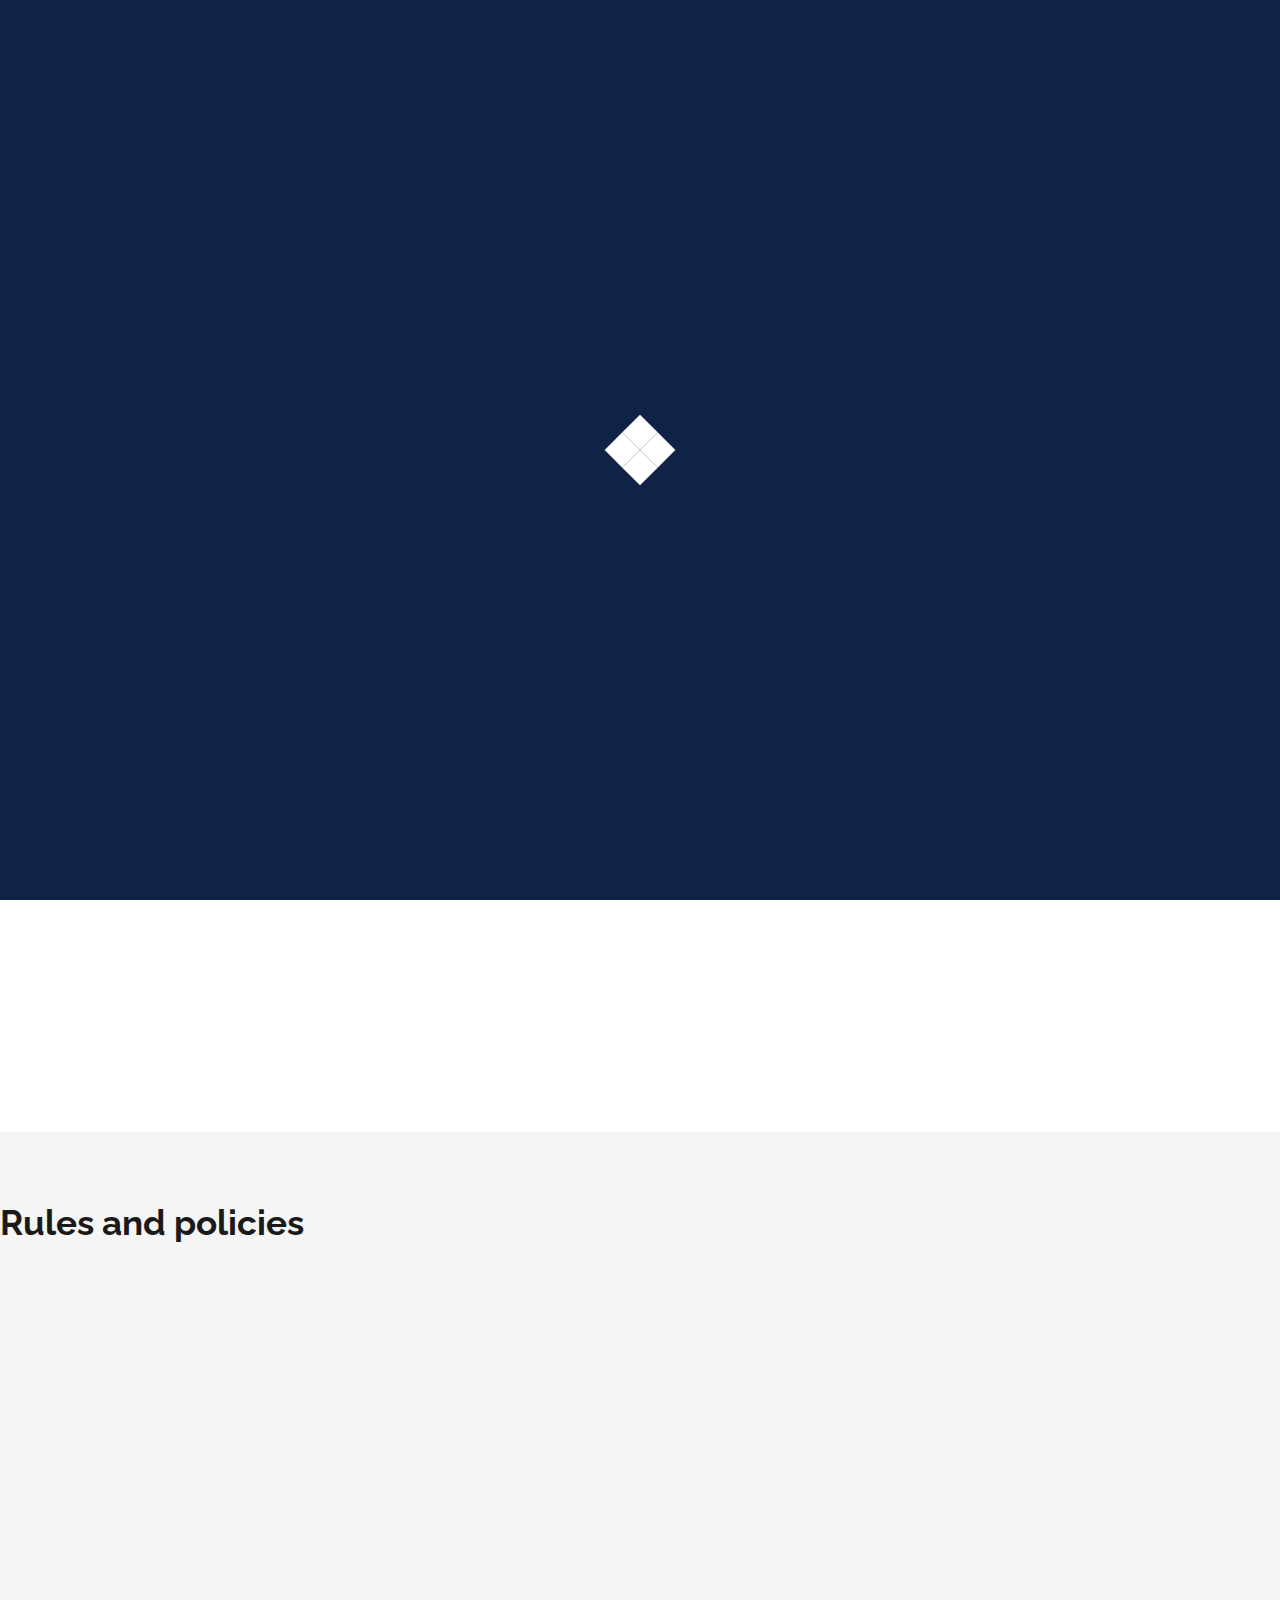
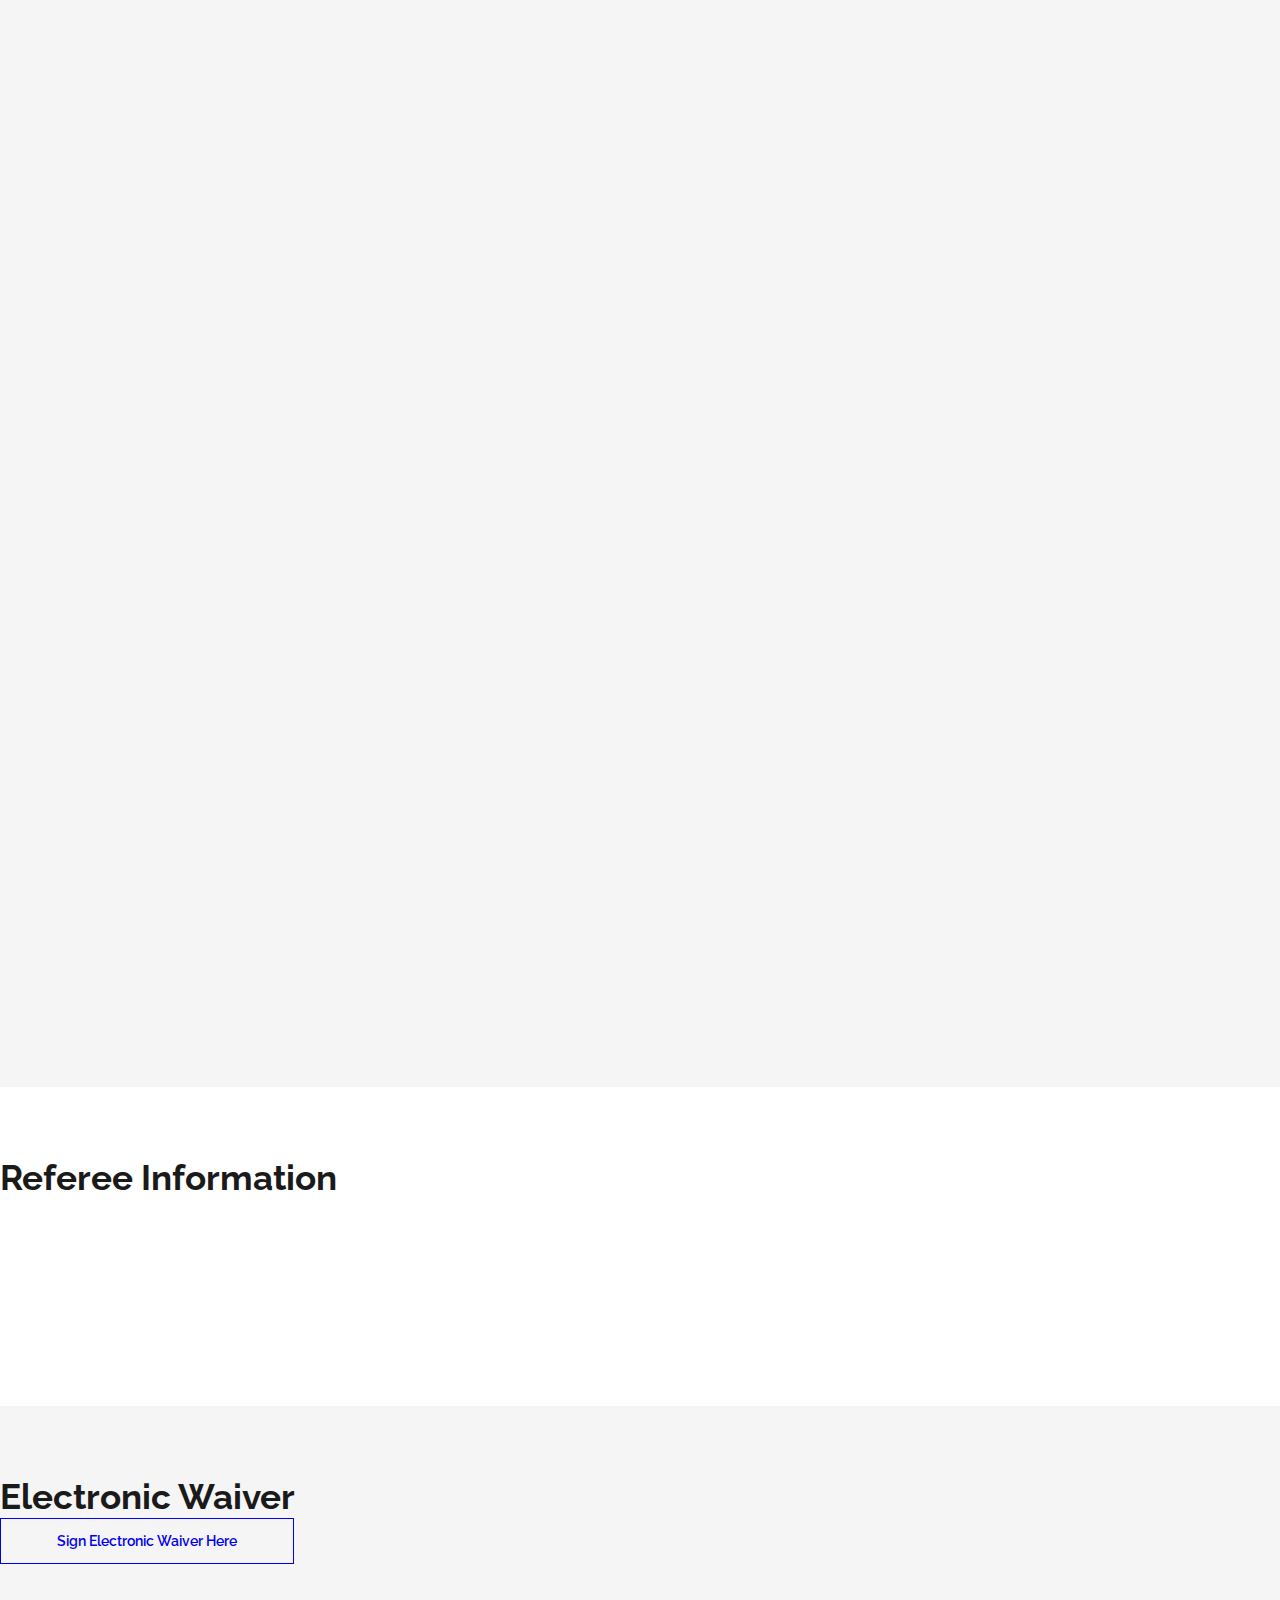
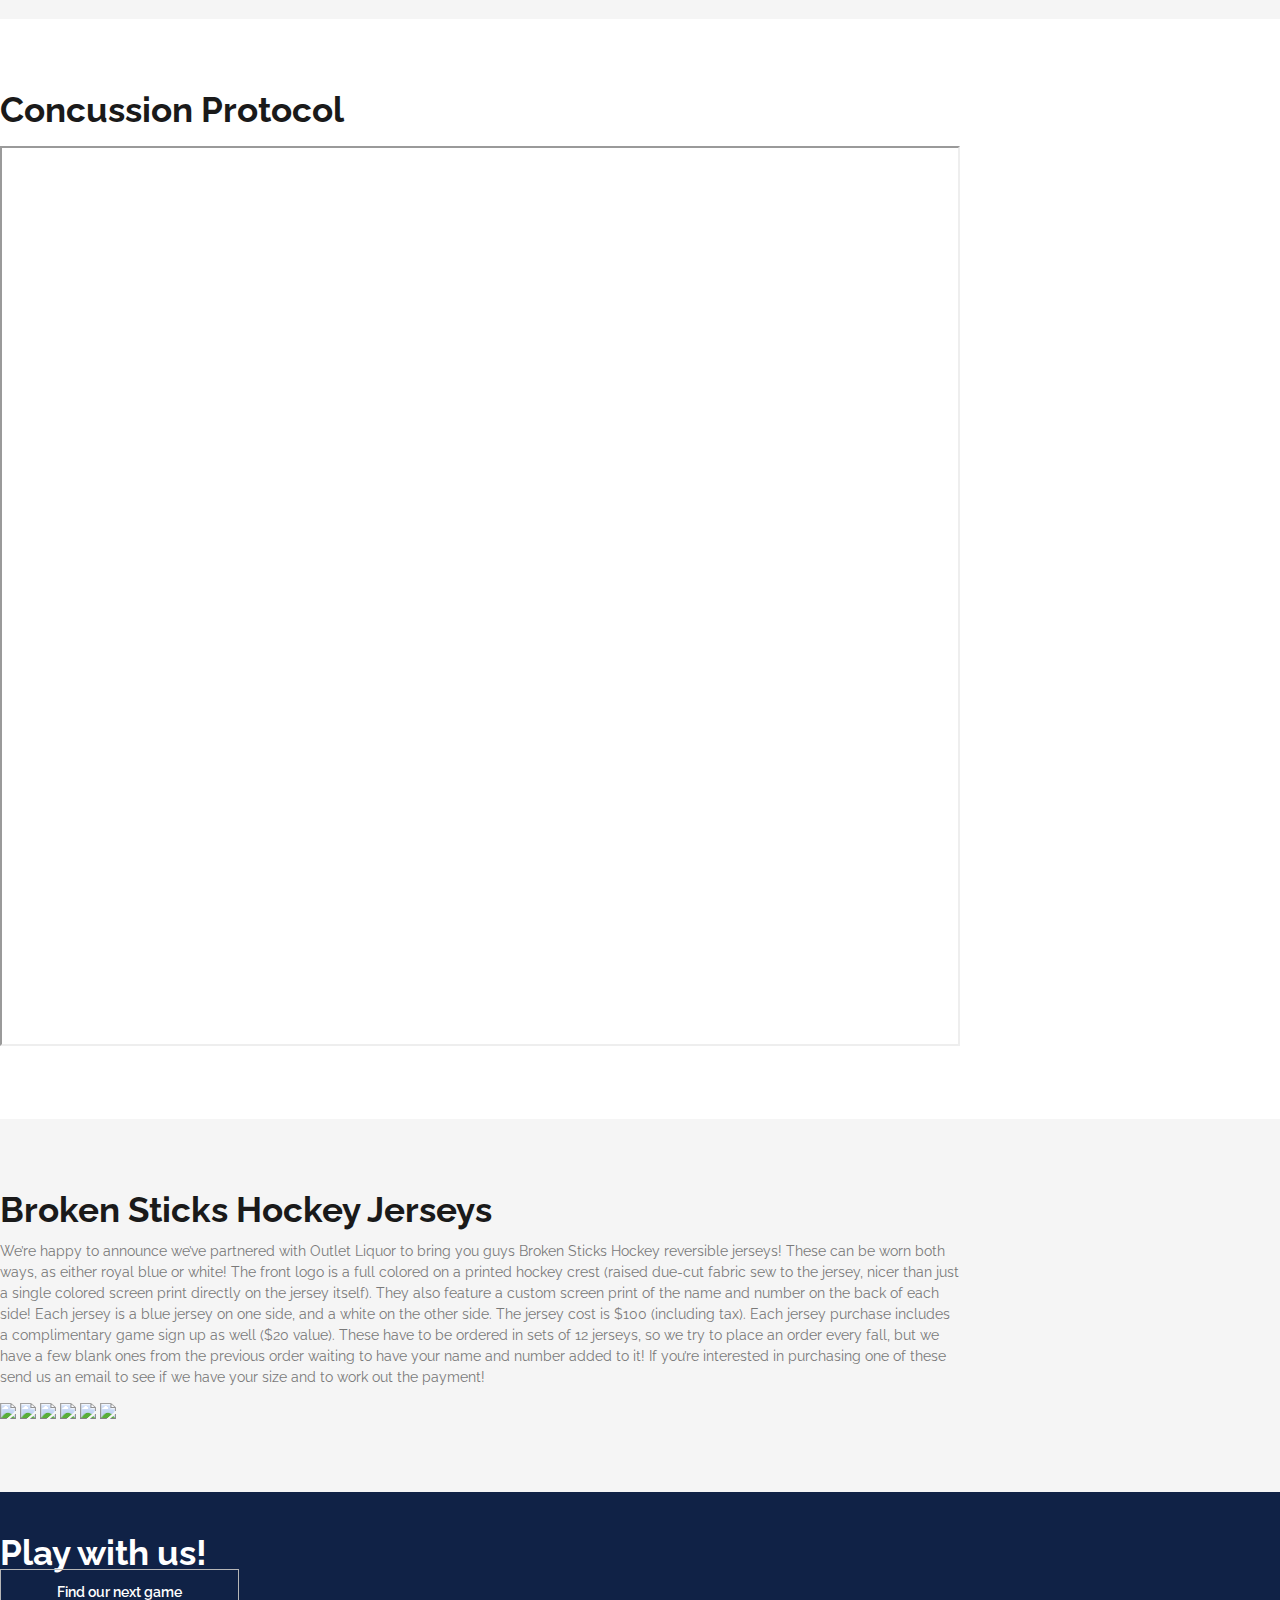
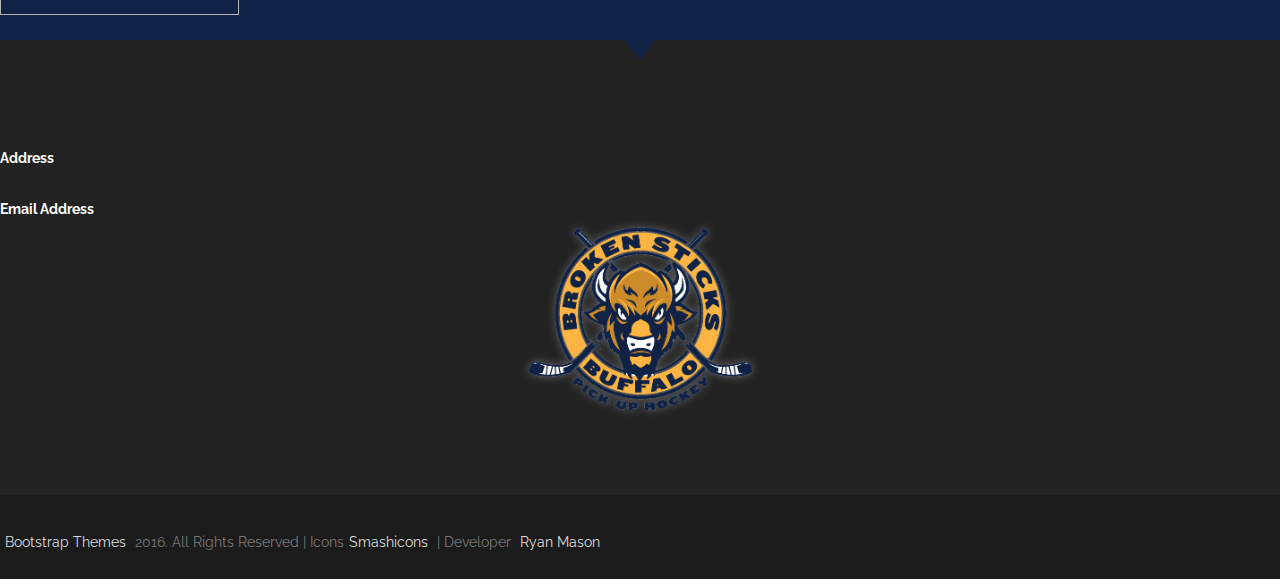
==== about.html @ d7a46d27 "Add form for waver, add link to outside store" ====
<!doctype html>
<!--[if lt IE 7]>
<html class="no-js lt-ie9 lt-ie8 lt-ie7" lang="">
   <![endif]-->
   <!--[if IE 7]>
   <html class="no-js lt-ie9 lt-ie8" lang="">
      <![endif]-->
      <!--[if IE 8]>
      <html class="no-js lt-ie9" lang="">
         <![endif]-->
         <!--[if gt IE 8]><!-->
         <html class="no-js" lang="en">
            <!--<![endif]-->
            <head>
               <meta charset="utf-8">
               <title>Broken Sticks Hockey</title>
               <meta name="description" content="">
               <meta name="viewport" content="width=device-width, initial-scale=1">
               <link rel="icon" type="image/png" href="favicon.ico">
               <!--Google Font link-->
               <link href="https://fonts.googleapis.com/css?family=Raleway:100,100i,200,200i,300,300i,400,400i,500,500i,600,600i,700,700i,800,800i,900,900i" rel="stylesheet">
               <link rel="stylesheet" href="assets/css/slick/slick.css">
               <link rel="stylesheet" href="assets/css/slick/slick-theme.css">
               <link rel="stylesheet" href="assets/css/animate.css">
               <link rel="stylesheet" href="assets/css/iconfont.css">
               <link rel="stylesheet" href="assets/css/font-awesome.min.css">
               <link rel="stylesheet" href="assets/css/bootstrap.css">
               <link rel="stylesheet" href="assets/css/magnific-popup.css">
               <link rel="stylesheet" href="assets/css/bootsnav.css">
               <link rel="stylesheet" href="assets/css/customCSS.css">
               <link rel="icon" type="image/png" sizes="192x192" href="favicon.png">
               <!-- xsslider slider css -->
               <!--<link rel="stylesheet" href="assets/css/xsslider.css">-->
               <!--For Plugins external css-->
               <!--<link rel="stylesheet" href="assets/css/plugins.css" />-->
               <!--Theme custom css -->
               <link rel="stylesheet" href="assets/css/style.css">
               <!--<link rel="stylesheet" href="assets/css/colors/maron.css">-->
               <!--Theme Responsive css-->
               <link rel="stylesheet" href="assets/css/responsive.css" />
               <script src="assets/js/vendor/modernizr-2.8.3-respond-1.4.2.min.js"></script>
            </head>
            <body data-spy="scroll" data-target=".navbar-collapse">
               <!-- Preloader -->
               <div id="loading">
                  <div id="loading-center">
                     <div id="loading-center-absolute">
                        <div class="object" id="object_one"></div>
                        <div class="object" id="object_two"></div>
                        <div class="object" id="object_three"></div>
                        <div class="object" id="object_four"></div>
                     </div>
                  </div>
               </div>
               <!--End off Preloader -->
               <div class="culmn">
                  <!--Home page style-->
                  <nav class="navbar navbar-default bootsnav navbar-fixed">
                     <div class="navbar-top bg-grey fix">
                        <div class="container">
                           <div class="row">
                              <div class="col-md-6">
                                 <div class="navbar-callus text-left sm-text-center">
                                    <ul class="list-inline">
                                       <li><a href="contact.html"><i class="fa fa-envelope-o text-color"></i> Contact us: ktedesco@brokenstickshockey.com</a></li>
                                    </ul>
                                 </div>
                              </div>
                              <div class="col-md-6">
                                 <div class="navbar-socail text-right sm-text-center">
                                    <ul class="list-inline">
                                       <li><a href="https://www.facebook.com/BrokenSticksHockey/" target="-_blank"><i class="fa fa-facebook"></i></a></li>
                                       <li><a href="https://twitter.com/Broken_Sticks" target="_blank"><i class="fa fa-twitter"></i></a></li>
                                       <li><a href="https://www.instagram.com/brokenstickshockey/" target="_blank"><i class="fa fa-instagram" ></i></a></li>
                                    </ul>
                                 </div>
                              </div>
                           </div>
                        </div>
                     </div>
                     <!-- Start Top Search
                        <div class="top-search">
                            <div class="container">
                                <div class="input-group">
                                    <span class="input-group-addon"><i class="fa fa-search"></i></span>
                                    <input type="text" class="form-control" placeholder="Search">
                                    <span class="input-group-addon close-search"><i class="fa fa-times"></i></span>
                                </div>
                            </div>
                        </div>
                         End Top Search -->
                     <div class="container">
                        <!--  <div class="attr-nav">
                           <ul>
                               <li class="search"><a href="#"><i class="fa fa-search"></i></a></li>
                           </ul>
                           </div>
                           -->
                        <!-- Start Header Navigation -->
                                      <div class="navbar-header">
                           <button type="button" class="navbar-toggle" data-toggle="collapse" data-target="#navbar-menu">
                           <i class="fa fa-bars"></i>
                           </button>
                           <a class="navbar-brand text-uppercase custum-header"href="index.html">
                              <!-- <img src="assets/images/logo.jpg" class="logo" alt="" > -->
                              Broken Sticks Hockey
                              <!--<img src="assets/images/footer-logo.png" class="logo logo-scrolled" alt="">-->
                           </a>
                        </div>
                        <!-- End Header Navigation -->
                        <!-- navbar menu -->
                        <div class="collapse navbar-collapse" id="navbar-menu">
                           <ul class="nav navbar-nav navbar-right">
                              <li><a href="index.html">Home</a></li>
                              <li class="dropdown-submenu">
                                 <a class="test" href="#">About<span class="caret"></span></a>
                                 <ul class="dropdown-menu font-italic">
                                    <li><a href="about.html" style="font-style: italic">About us</a></li>
                                    <li><a href="about.html#how-it-works" style="font-style: italic">How It Works</a></li>
                                    <li><a href="about.html#rules" style="font-style: italic">Rules and policies</a></li>
                                    <li><a href="about.html#referee-information" style="font-style: italic">Referee Information</a></li>
                                    <li><a href="about.html#assumptions" style="font-style: italic">Electronic Waiver</a></li>
                                    <li><a href="about.html#ConcussionProtocol" style="font-style: italic">Concussion Protocol</a></li>
                                    <li><a href="about.html#BrokenSticksHockeyJerseys" style="font-style: italic">Broken Sticks Hockey Jerseys</a></li>
                                 </ul>
                              </li>
                              <li><a href="locations.html">Locations</a></li>
                              <li><a href="contact.html">Contact</a></li>
                              <li><a href="week-to-week.html">Week-To-Week Games</a></li>
                           </ul>
                        </div>
                        <!-- /.navbar-collapse -->
                     </div>
                  </nav>

               <br>
            <br>
            <br>
            <br>
            <br>
            <br>


                  <!--Test section-->
                  <span class="anchor bg-grey " id="test"></span>
                  <section class="test bg-grey roomy-60 fix" style="min-height:317px" >
                     <div class="container">
                        <div class="row">
                           <div class="main_test fix">
                              <div class="col-md-12 col-sm-12 col-xs-12">
                                 <div class="head_title text-center fix">
                                    <h2 id="about-title" class="text-uppercase">About Us</h2>
                                    <h5 id="about-description"></h5>
                                 </div>
                              </div>
                           </div>
                        </div>
                     </div>
                  </section>
                  <!-- End off test section -->
                  <span class="anchor" id="how-it-works"></span>
                  <section class="features" style="min-height:379px" >
                     <div class="container text-center">
                        <div class="row">
                           <div class="main_features fix roomy-70">
                              <div class="col-md-12">
                                 <div class="features_item sm-m-top-30">
                                    <div class="f_item_text">
                                       <h2>How It Works</h2>
                                       <p id="how-it-works-description"></p>
                                    </div>
                                 </div>
                              </div>
                           </div>
                        </div>
                     </div>
                     <!-- End off row -->
                  </section>
                  <!-- End off Featured Section-->
                  <!--Featured Section-->
                  <span class="anchor" id="rules"></span>
                  <section class="features bg-grey " style="min-height:1555px">
                     <div class="container text-center">
                        <div class="row">
                           <div class="main_features fix roomy-70">
                              <div class="col-md-12">
                                 <div class="features_item sm-m-top-30">
                                    <div class="f_item_text">
                                       <h2>Rules and policies</h2>
                                       <p id="rules-description"></p>
                                    </div>
                                 </div>
                              </div>
                           </div>
                        </div>
                     </div>
                     <!-- End off row -->
                     <!-- End off container -->
                  </section>
                  <!-- End off Featured Section-->
                  <!--Featured Section-->
                  <span class="anchor" id="referee-information"></span>
                  <section class="features" style="min-height:319px">
                     <div class="container text-center">
                        <div class="row">
                           <div class="main_features fix roomy-70">
                              <div class="col-md-12">
                                 <div class="features_item sm-m-top-30">
                                    <div class="f_item_text">
                                       <h2>Referee Information</h2>
                                       <p id="referee-information-description"></p>
                                    </div>
                                 </div>
                              </div>
                           </div>
                        </div>
                     </div>
                     <!-- End off row -->        <!-- End off container -->
                  </section>
                  <!-- End off Featured Section-->
                  <!--Featured Section-->
                  <span class="anchor" id="assumptions"></span>
                  <section class="features bg-grey ">
                     <div class="container text-center">
                        <div class="row">
                           <div class="main_features fix roomy-70">
                              <div class="col-md-12">
                                 <div class="features_item sm-m-top-30">
                                    <div class="f_item_text">
                                        <h2>Electronic Waiver</h2>
                                        <p id="assumptions-description"></p>
                                        <a href="https://goo.gl/forms/vIC0pba0XgNAi90B3" target="_blank" class="btn btn-secendary">
                                            Sign Electronic Waiver Here
                                        </a>
                                    </div>
                                 </div>
                              </div>
                           </div>
                        </div>
                     </div>
                     <!-- End off row -->
                     <!-- End off container -->
                  </section>
                  <!-- End off Featured Section-->
                  <!--Featured Section-->
                  <span class="anchor" id="ConcussionProtocol"></span>
                  <section class="features" style="min-height:1100px">
                     <div class="container text-center">
                        <div class="row">
                           <div class="main_features fix roomy-70">
                              <div class="col-md-12">
                                 <div class="features_item sm-m-top-30">
                                    <div class="f_item_text">
                                       <h2>Concussion Protocol</h2>
                                       <p id="concussion-description"></p>
                                       <iframe id="concussion-pdf"   width="100%" height="900px!important" id="myIframe" src="" ></iframe>
                                    </div>
                                 </div>
                              </div>
                           </div>
                        </div>
                     </div>
                     <!-- End off row -->
                     <!-- End off container -->
                  </section>
                  <!-- End off Featured Section-->
                  <!--Call to  action section-->


                  <!-- End off Featured Section-->
                  <!--Featured Section-->
                  <span class="anchor" id="BrokenSticksHockeyJerseys"></span>
                  <section class="features  bg-grey">
                     <div class="container text-center">
                        <div class="row">
                           <div class="main_features fix roomy-70">
                              <div class="col-md-12">
                                 <div class="features_item sm-m-top-30">
                                    <div class="f_item_text">
                                       <h2>Broken Sticks Hockey Jerseys</h2>
                                       <p>
                                         We’re happy to announce we’ve partnered with Outlet Liquor to bring you guys Broken Sticks Hockey
                                         reversible jerseys! These can be worn both ways, as either royal blue or white! The front logo is a full
                                         colored on a printed hockey crest (raised due-cut fabric sew to the jersey, nicer than just a single colored
                                         screen print directly on the jersey itself). They also feature a custom screen print of the name and
                                         number on the back of each side! Each jersey is a blue jersey on one side, and a white on the other side.
                                         The jersey cost is $100 (including tax). Each jersey purchase includes a complimentary game sign up as
                                         well ($20 value). These have to be ordered in sets of 12 jerseys, so we try to place an order every fall,
                                         but we have a few blank ones from the previous order waiting to have your name and number added to
                                         it! If you’re interested in purchasing one of these send us an email to see if we have your size and to
                                         work out the payment!
                                       </p>
                                       <img src="assets/images/blueJerseyFront.png" class="jersey">
                                       <img src="assets/images/whiteJerseyFront.png" class="jersey">
                                       <img src="assets/images/whiteJerseyFrontBack.png" class="jersey">

                                       <img src="assets/images/blueJerseyBack.png" class="jersey">
                                       <img src="assets/images/whiteJerseyBack.png" class="jersey">
                                       <img src="assets/images/blueJerseyFrontBack.png" class="jersey">
                                    </div>
                                 </div>
                              </div>
                           </div>
                        </div>
                     </div>
                     <!-- End off row -->
                     <!-- End off container -->
                  </section>
                  <!-- End off Featured Section-->
                  <!--Call to  action section-->


                  <section id="action" class="action bg-primary roomy-40">
                     <div class="container">
                        <div class="row">
                           <div class="maine_action">
                              <div class="col-md-7">
                                 <div class="action_item text-center">
                                    <h2 class="text-white text-uppercase">Play with us!</h2>
                                 </div>
                              </div>
                              <div class="col-md-5">
                                 <div class="action_btn text-left sm-text-center">
                                    <a href="week-to-week.html" class="btn btn-default">Find our next game</a>
                                 </div>
                              </div>
                           </div>
                        </div>
                     </div>
                  </section>
                  <footer id="contact" class="footer action-lage bg-black p-top-80">
                     <!--<div class="action-lage"></div>-->
                     <div class="container">
                        <div class="row">
                           <div class="widget_area">
                              <div class="col-md-6">
                                 <div class="widget_item widget_about">
                                    <div class="widget_ab_item m-top-30">
                                       <div class="item_icon"><i class="fa fa-location-arrow"></i></div>
                                       <div class="widget_ab_item_text">
                                          <h6 class="text-white">Address</h6>
                                          <p  id='footer-address' ></p>
                                       </div>
                                    </div>
                                    <div class="widget_ab_item m-top-30">
                                       <div class="item_icon"><i class="fa fa-envelope-o"></i></div>
                                       <div class="widget_ab_item_text">
                                          <h6 class="text-white">Email Address</h6>
                                          <p id='footer-email' ></p>
                                       </div>
                                    </div>
                                 </div>
                                 <!-- End off widget item -->
                              </div>
                              <!-- End off col-md-3 -->
                              <div class="col-md-6">
                                 <div class="widget_item widget_newsletter sm-m-top-50">
                                    <div class="widget_brand ">
                                       <a href="#" class="text-uppercase text-center"><img class="custom-img" src="assets/images/BROKEN-STICKS-LOGO.png" style="width: 230px;margin: auto;display:  block;"></a>
                                       <p id='footer-description'></p>
                                    </div>
                                    <ul class="list-inline m-top-20">
                                       <li><a href="https://www.facebook.com/BrokenSticksHockey/" target="-_blank"><i class="fa fa-facebook"></i></a></li>
                                       <li><a href="https://twitter.com/Broken_Sticks" target="_blank"><i class="fa fa-twitter"></i></a></li>
                                       <li><a href="https://www.instagram.com/brokenstickshockey/" target="_blank"><i class="fa fa-instagram" ></i></a></li>
                                    </ul>
                                 </div>
                                 <!-- End off widget item -->
                              </div>
                              <!-- End off col-md-3 -->
                           </div>
                        </div>
                     </div>
                     <div class="main_footer fix bg-mega text-center p-top-40 p-bottom-30 m-top-80">
                        <div class="col-md-12">
                           <p class="wow fadeInRight" data-wow-duration="1s">
                              <a target="_blank" href="https://bootstrapthemes.co">Bootstrap Themes</a>
                              2016. All Rights Reserved |
                              Icons<a href="https://www.flaticon.com/authors/smashicons" title="Smashicons">Smashicons</a>
                              | Developer<a target="_blank" href="http://ryanmasonjar.com/"> Ryan Mason</a>
                           </p>
                        </div>
                     </div>
                  </footer>
               </div>
               <!-- JS includes -->
               <script src="assets/js/vendor/jquery-1.11.2.min.js"></script>
               <script src="assets/js/vendor/bootstrap.min.js"></script>
               <script src="assets/js/owl.carousel.min.js"></script>
               <script src="assets/js/jquery.magnific-popup.js"></script>
               <script src="assets/js/jquery.easing.1.3.js"></script>
               <script src="assets/css/slick/slick.js"></script>
               <script src="assets/css/slick/slick.min.js"></script>
               <script src="assets/js/jquery.collapse.js"></script>
               <script src="assets/js/bootsnav.js"></script>
               <script src="assets/js/plugins.js"></script>
               <script src="assets/js/main.js"></script>
               <script src="assets/js/customJS.js"></script>
               <script src="https://www.w3schools.com/lib/w3.js"></script>
               <script>
                  w3.includeHTML();
               </script>
            </body>
         </html>
---- assets/css/customCSS.css ----
/*
.culmn{ margin-top: 72px !important; }
nav.navbar.bootsnav.navbar-fixed {
    top: 0;
}
*/
/*nav {
    position: relative;
    height: 100px;

}*/
body {
   min-width: 300px;
}

.custum-header {
	color: #76787b;
	font-size: 2rem;
	vertical-align: middle;
	line-height: 35px;
	padding-bottom: 40px!important;
}

.custom-img {
	width:300px;
	margin: auto;
	-webkit-filter: drop-shadow(0px 0px 5px rgba(236, 236, 236, 0.32));
}

.z-index-2 {
  z-index: 2;
}
.carousel-inner .item img{
  height: 742px;
  width: 100%;
  object-fit: cover;
  object-position: 50% 35%;
}

.header-carousel {
  position: absolute;
  top: 0;
}


.custom-bg-color {
	background: #fcb542;
}

.text-color:before {
	color: #fcb542;

}

.navbar-socail li a:hover {
    background-color: #102246;
 }


.bg-primary {
    background-color: #102246!important;
}

.btn-primary {
	background-color: #102246!important;
	border-color: #102246!important;
}

.action-lage:before {

    border-top: 20px solid #102246!important;
}

h1 span, h2 span, h3 span, h4 span, h5 span, p span {
    color: #797979!important;
}

.action_btn .btn-default:hover {
    background-color: #102246!important;
    color: #ffffff!important;
    border-color: #ffffff!important;
}

.btn-primary:hover {
   	background-color: transparent!important;
    border-color: #b6b6b6!important;
    color: #444444!important;
}

.btn-default:hover {
    border-color: #b6b6b6!important;
    background-color: #102246!important;
    color: #ffffff!important;


}

table {
    background-color: transparent!important;
    text-align: left;
    max-width: 600px;
    /* margin: 0 auto; */
    margin:auto!important;

}

table td {
/*     display:list-item;
    list-style:disc inside;*/
    padding:4px 0px;
    margin:0;
}

.anchor{
  display: block;
  height: 123px; /*same height as header*/
  margin-top: -123px;
   /*same height as header*/
  visibility: hidden;
}

.jersey {
  height: 300px;
}

/* .logo-header {
  position: absolute;
  right: 40%;
  top: 25%;
} */


.navbar {
  z-index: 16;
}

/* @media (max-width: 1200px) {
  .logo-header {
    position: absolute;
    right: 37%;
    top: 35%;
  }
}
@media (max-width: 1050px) {
  .logo-header {
    position: absolute;
    right: 34%;
    top: 35%;
  }
}
@media (max-width: 950px) {
  .logo-header {
    position: absolute;
    right: 30%;
    top: 35%;
  }
}
@media (max-width: 650px) {
  .logo-header {
    position: absolute;
    right: 27%;
    top: 35%;
  }
}
@media (max-width: 600px) {
  .logo-header {
    position: absolute;
    right: 20%;
    top: 35%;
  }
}

@media (max-width: 420px) {
  .logo-header {
    position: absolute;
    right: 15%;
    top: 35%;
  }
}

@media (max-width: 375px) {
  .logo-header {
    position: absolute;
    right: 10%;
    top: 35%;
  }
}
@media (max-width: 320px) {
  .logo-header {
    position: absolute;
    right: 5%;
    top: 40%;
  }
}


 */


@media (max-width: 992px) {
	nav.navbar.bootsnav .navbar-toggle {
	    display: inline-block;
	    float: left;
	    margin-right: -200px;
	    margin-top: 21px;
	}
}

@media (max-width: 470px) {
  .custum-header {
    font-size: 1.3rem;
  }
}
---- assets/css/style.css ----
/*
Author: Xpeedstudio
Author URI: http://xpeedstudio.com
*/

/*==========================================
 01.  PREDIFINEED (FROM 1 TO 780 )
 02.  PRELOADER - LINE NO 786
 03.  NAVIGATION - LINE NO 930
 04.  HOME - LINE NO 1150
 05.  THU FEATURE - LINE NO 1280
 06.  THU FLIDE - LINE NO 1355
 07.  THU SERVICE - LINE NO 1385
 08.  PORTFOLIO - LINE NO 1444
 09.  THU SOLUTION - LINE NO 1620
 10.  THU TEAM - LINE NO 1658
 11.  THU CLIENTS FEEDBACK - LINE NO 1730
 12. THU BLOG - LINE NO 1848
 13. THU SUBCRIBS - LINE NO 1935
 14. FOOTER - LINE NO 2020
==========================================*/


/* ==========================================================================
   Author's custom styles
   ========================================================================== */
html,
body {
    font-size: 14px;
    color: #797979;
    width: 100%;
    padding: 0;
    margin-left: 0;
    margin-right: 0;
    font-weight: 400;
    width:100%;
    font-family: 'Raleway', sans-serif;
}

/*------------------------------------------------------------------*/
/*   IE10 in Windows 8 and Windows Phone 8 Bug fix
/*-----------------------------------------------------------------*/

@-webkit-viewport { width: device-width; }
@-moz-viewport { width: device-width; }
@-ms-viewport { width: device-width; }
@-o-viewport { width: device-width; }
@viewport { width: device-width; }

/*
    Page Content
------------------------------------------*/

.page-content,
section { overflow: hidden; }

/*
    On Scroll Animations
------------------------------------------*/

/*.animated { visibility: hidden; }
.visible { visibility: visible; }*/

/*
    Spacing & Alignment
------------------------------------------*/

.roomy-100 {
    padding-top: 100px;
    padding-bottom: 100px;
}

.roomy-80 {
    padding-top: 100px;
    padding-bottom: 80px;
}

.roomy-70 {
    padding-top: 70px;
    padding-bottom: 70px;
}

.roomy-60 {
    padding-top: 60px;
    padding-bottom: 60px;
}

.roomy-50 {
    padding-top: 50px;
    padding-bottom: 50px;
}

.roomy-40 {
    padding-top: 40px;
    padding-bottom: 40px;
}


/*text color*/

.text-muted{}
.text-primary{color: #00a885 !important;;}
.text-finence{color:#13A0B2 !important;;}
.text-mega{color:#00a885 !important;;}
.text-white{color:#fff !important;;}
.text-black{color:#000 !important;}
.text-warning{}
.text-danger{}
.disabled{
    cursor: not-allowed;
}

/*bacground color*/
.lightbg {
    background-color: #f2f2f2;
}
.bg-primary{background-color: #00a885;}
.bg-finence{background-color:#13A0B2;}
.bg-mega{background-color:#1b1b1b;}
.bg-grey{background-color: #f5f5f5;}
.bg-black{background-color: #222222;}
.bg-white{background-color: #fff;}

img {
    -moz-user-select: none;
    -webkit-user-select: none;
    -ms-user-select: none;
    -user-select: none;
    -webkit-user-drag: none;
    -user-drag: none;
}
a,
a:hover,
a:active,
a:focus {
    text-decoration: none;
    outline: none;
}
a,
button,
a span {
    -webkit-transition: 0.2s ease-in-out;
    transition: 0.2s ease-in-out;
}
a {
    -webkit-transition: 0.3s ease-in-out;
    transition: 0.3s ease-in-out;
}

.btn:focus,
.btn:active {
    outline: inherit;
    background-color: transparent;
}
*,
*:before,
*:after {
    box-sizing: border-box;
    /*    direction: rtl;*/
}

p {
    margin: 0 0 15px;
}

.clear {
    clear: both;
}

img {
    max-width: 100%;
}
textarea,
input[type="text"],
input[type="password"],
input[type="datetime"],
input[type="datetime-local"],
input[type="date"],
input[type="month"],
input[type="time"],
input[type="week"],
input[type="number"],
input[type="email"],
input[type="url"],
input[type="search"],
input[type="tel"],
input[type="color"],
.uneditable-input {
    outline: none;
}

input:-webkit-autofill, textarea:-webkit-autofill, select:-webkit-autofill {
    background-color: transparent;
    background-image: none;
    color: rgb(0, 0, 0);
}

.form-control{
    border-radius: 0px;
    border:1px solid #ccc;
    box-shadow: inset 0 0px 0px rgba(0,0,0,.075);
    width: 100%;
    height: 50px;
}

.form-control:focus {
    border-color: #bcefeb;
    outline: 0;
    box-shadow: inset 0 0px 0px rgba(0,0,0,.075),0 0 0px rgba(102,175,233,.6);
}

h1,
h2,
h3,
h4,
h5,
h6 {
    margin: 0;
    font-family: 'Raleway', sans-serif;
    color:#1a1a1a;
    margin-bottom: 10px;
}

h1 {
    font-size: 3rem;
    line-height: 4rem;
}
h2 {
    font-size: 2.5rem;
    line-height: 3rem;
}
h3 {
    font-size: 1.500rem;
    line-height: 2rem;
}
h4 {
    font-size: 1.6rem;
    line-height: 2.2rem;
}
h5 {
    font-size: 1.125rem;
    line-height: 1.575rem
}
h6 {
    font-size: 1rem;
}



h1 span,
h2 span,
h3 span,
h4 span,
h5 span,
p span{
    color:#00a885;
}

p {
    line-height: 1.5rem;
}
p:last-child {
    margin-bottom: 0px;
}
/*colors*/
.w100 {
    font-weight: 100;
}

.w200 {
    font-weight: 200;
}

.w300 {
    font-weight: 300;
}

.w400 {
    font-weight: 400;
}

.w500 {
    font-weight: 500;
}

.w600 {
    font-weight: 600;
}

.w700 {
    font-weight: 700;
}

.w800 {
    font-weight: 800;
}


/*
Section
*/

.parallax-section {
    max-width: 100%;
    color: #ffffff;
}

ul{
    margin:0;
    padding:0;
    list-style:none;
}

/*all overlay*/

.overlay {
    background-color: rgba(41, 39, 34, 0.50);
    width: 100%;
    height:100%;
    position: absolute;
    left:0;
    top: 0;
}


.no-padding {
    padding: 0 !important;
    margin:0 !important;
}
.left-no-padding {
    padding-left: 0 !important;
}
.right-no-padding {
    padding-right: 0 !important;
}
.fluid-blocks-col {
    padding: 70px 40px 0 80px;
}
.fluid-blocks-col-right {
    padding: 70px 80px 0 40px;
}


/*
Separator
*/
.separator_left{
    width:85px;
    height:2px;
    margin:20px 0px;
    background: #00a885;
}
.separator_auto{
    width:85px;
    height:2px;
    margin:20px auto;
    background: #00a885;
}
.separator_small{
    width:30px;
    height:2px;
    margin:20px 0px;
    background: #00a885;
}

/*
Button
*/
.btn{
    -webkit-transition: all 0.6s;
    transition: all 0.6s;
    font-size:14px;
    font-weight: 600;
    border:1px solid;
    padding: 1rem 4rem;
}
.btn-primary{
    color: #fff;
    background-color: #00a885;
    border:1px solid;
    border-color: #00a885;

}
.btn-primary:hover{
    background-color: #eee;
    border-color: #eee;
    color:#00a885;
}

.btn-default{
    color: #fff;
    background-color: transparent;
    border:1px solid;
    border-color: #b6b6b6;
}
.btn-default:hover{
    color: #fff;
    background-color: #00a885;
    border-color: #00a885;
}


/*
socail icon
--------------------------------*/
/*
Extra height css
*/
.m-0{
    margin:0 !important;
}
.m-top-0{
    margin-top:0;
}
.m-r-0{
    margin-right: 0;
}
.m-l-0{
    margin-left: 0;
}
.m-b-0{
    margin-bottom: 0;
}

.m-r-15{
    margin-right: 15px;
}
.m-l-15{
    margin-left: 15px;
}
.m-top-10 {
    margin-top: 10px;
}
.m-top-20 {
    margin-top: 20px;
}
.m-top-30 {
    margin-top: 30px;
}
.m-top-40 {
    margin-top: 40px;
}
.m-top-50 {
    margin-top: 50px;
}
.m-top-60 {
    margin-top: 60px;
}
.m-top-70 {
    margin-top: 70px;
}
.m-top-80 {
    margin-top: 80px;
}
.m-top-90 {
    margin-top: 90px;
}
.m-top-100 {
    margin-top: 100px;
}
.m-top-110 {
    margin-top: 110px;
}
.m-top-120 {
    margin-top: 120px;
}

.m-t-b-80 {
    margin-top: 80px;
    margin-bottom: 80px;
}
.m-t-b-120 {
    margin-top: 120px;
    margin-bottom: 120px;
}

.m-bottom-10 {
    margin-top: 10px;
}

.m-bottom-20 {
    margin-bottom: 20px;
}
.m-bottom-30 {
    margin-bottom: 30px;
}

.m-bottom-40 {
    margin-bottom: 40px;
}

.m-bottom-60 {
    margin-bottom: 60px;
}

.m-bottom-70 {
    margin-bottom: 70px;
}

.m-bottom-80 {
    margin-bottom: 80px;
}

.m-bottom-90 {
    margin-bottom: 90px;
}

.m-bottom-100 {
    margin-bottom: 100px;
}

.m-bottom-110 {
    margin-bottom: 110px;
}

.m-bottom-120 {
    margin-bottom: 120px;
}

.m_t__b{
    margin: 14rem 0;
}
.p_t__b{
    padding: 6rem 0;
}

p-0{
    padding:0 !important;
}

.p-l-15{
    padding-left: 15px;
}

.p-r-15{
    padding-right: 15px;
}

.p-top-10 {
    padding-top: 10px;
}
.p-top-20 {
    padding-top: 1.33rem;
}

.p-bottom-20 {
    padding-bottom: 1.33rem;
}

.p-top-30 {
    padding-top: 1.875rem;
}

.p-bottom-30 {
    padding-bottom: 1.875rem;
}

.p-top-40 {
    padding-top: 2.66rem;
}

.p-bottom-40 {
    padding-bottom: 2.66rem;
}

.p-top-60 {
    padding-top: 5rem;
}

.p-bottom-60 {
    padding-bottom: 5rem;
}

.p-top-80 {
    padding-top: 5.714rem;
}

.p-bottom-80 {
    padding-bottom: 5.714rem;
}

.p-top-90 {
    padding-top: 6.429rem;
}

.p-bottom-90 {
    padding-bottom: 6.429rem;
}
.p-top-100 {
    padding-top: 100px;
}

.p-bottom-100 {
    padding-bottom: 100px;
}
.p-top-110 {
    padding-top: 110px;
}

.p-bottom-110 {
    padding-bottom: 110px;
}

.p-bottom-0 {
    padding-bottom: 0;
}

.p_l_r{
    padding-left: 5.714rem;
    padding-right: 5.714rem;
}

/*padding*/
.padding-twenty {
    padding: 10px 0;
}
.padding-fourty {
    padding: 20px 0;
}
.padding-sixty {
    padding: 30px 0;
}
.padding-eighty {
    padding: 40px 0;
}

/*border*/
.no-border-top{
    border-top:0px solid transparent !important;
}
.no-border-rigth{
    border-right:0px solid transparent !important;
}

/*for placeholder changes*/

input[type="email"].form-control::-webkit-input-placeholder {
    color: #797979;
    background-color: transparent;
}

input::-webkit-input-placeholder ,
input::-moz-placeholder ,
input:-ms-input-placeholder ,
input::placeholder ,
input::-webkit-input-placeholder ,
input::-moz-placeholder ,
input::-ms-input-placeholder {
    color: #cdcdcd;
}
textarea::-webkit-input-placeholder,
textarea::-moz-input-placeholder,
textarea::-ms-input-placeholder{
    color: #cdcdcd;
    padding: 5px;
}

.transform_scal_rotate:hover img{
    -webkit-transform: scale(1.1) rotate(4deg);
    transform: scale(1.1) rotate(4deg);
}

.culmn{
    width:100%;
    overflow: hidden;
}
.fix{
    overflow: hidden;
}
/*heading title all area*/
.head_title{
    padding-bottom: 2.143rem;
    overflow: hidden;
}
.head_title h2{
    font-weight: 700;
    font-size:2.250rem;
}
.head_title h5{
    font-weight: 400;
    font-size:1.125rem;
    color:#999999;
}

/*End off pridifain css*/



/*Preloader*/
#loading{
    background-color: #102246;
    height: 100%;
    width: 100%;
    position: absolute;
    z-index: 1;
    margin-top: 0px;
    top: 0px;
    left:0;
    z-index: 9999;
}
#loading-center{
    width: 100%;
    height: 100%;
    position: relative;
}
#loading-center-absolute {
    position: absolute;
    left: 50%;
    top: 50%;
    height: 50px;
    width: 50px;
    margin-top: -25px;
    margin-left: -25px;
    -ms-transform: rotate(45deg);
    -webkit-transform: rotate(45deg);
    transform: rotate(45deg);
    -webkit-animation: loading-center-absolute 1.5s infinite;
    animation: loading-center-absolute 1.5s infinite;

}
.object{
    width: 25px;
    height: 25px;
    background-color: #FFF;
    float: left;

}


#object_one {
    -webkit-animation: object_one 1.5s infinite;
    animation: object_one 1.5s infinite;
}
#object_two {
    -webkit-animation: object_two 1.5s infinite;
    animation: object_two 1.5s infinite;
}
#object_three {
    -webkit-animation: object_three 1.5s infinite;
    animation: object_three 1.5s infinite;
}
#object_four {
    -webkit-animation: object_four 1.5s infinite;
    animation: object_four 1.5s infinite;
}


@-webkit-keyframes loading-center-absolute {
    100% { -webkit-transform: rotate(-45deg); }

}

@keyframes loading-center-absolute {
    100% {
        transform:  rotate(-45deg);
        -webkit-transform:  rotate(-45deg);
    }
}



@-webkit-keyframes object_one {
    25% { -webkit-transform: translate(0,-50px) rotate(-180deg); }
    100% { -webkit-transform: translate(0,0) rotate(-180deg); }

}

@keyframes object_one {
    25% {
        transform: translate(0,-50px) rotate(-180deg);
        -webkit-transform: translate(0,-50px) rotate(-180deg);
    }
    100% {
        transform: translate(0,0) rotate(-180deg);
        -webkit-transform: translate(0,0) rotate(-180deg);
    }
}


@-webkit-keyframes object_two {
    25% { -webkit-transform: translate(50px,0) rotate(-180deg); }
    100% { -webkit-transform: translate(0,0) rotate(-180deg); }
}

@keyframes object_two {
    25% {
        transform: translate(50px,0) rotate(-180deg);
        -webkit-transform: translate(50px,0) rotate(-180deg);
    }
    100% {
        transform: translate(0,0) rotate(-180deg);
        -webkit-transform: translate(0,0) rotate(-180deg);
    }
}

@-webkit-keyframes object_three {
    25% { -webkit-transform: translate(-50px,0) rotate(-180deg); }
    100% { -webkit-transform: translate(0,0) rotate(-180deg); }
}

@keyframes object_three {
    25% {
        transform:  translate(-50px,0) rotate(-180deg);
        -webkit-transform:  translate(-50px,0) rotate(-180deg);
    }
    100% {
        transform: translate(0,0) rotate(-180deg);
        -webkit-transform: rtranslate(0,0) rotate(-180deg);
    }
}


@-webkit-keyframes object_four {
    25% { -webkit-transform: translate(0,50px) rotate(-180deg); }
    100% { -webkit-transform: translate(0,0) rotate(-180deg); }
}

@keyframes object_four {
    25% {
        transform: translate(0,50px) rotate(-180deg);
        -webkit-transform: translate(0,50px) rotate(-180deg);
    }
    100% {
        transform: translate(0,0) rotate(-180deg);
        -webkit-transform: translate(0,0) rotate(-180deg);
    }
}
/*End off Preloader*/


/*
Nav Menu style
==================*/

.navbar-brand {
    padding: 25px 15px;
}
.navbar-brand > img {
    display: block;
    width: 80%;
}

.navbar-callus li a{
    font-size:14px;
    padding: 10px;
    color:#444444;
    display: inline-block;
}
.navbar-callus li a i{
    font-size:13px;
    color:#1abc9c;
    margin-right: 5px;
}
.navbar-socail li a{
    font-size:16px;
    padding: 10px;
    color:#aaaaaa;
    display: inline-block;
}
.navbar-socail li a:hover{
    background-color: #3765a3;
    color:#fff;
}


/*
Home Section style
==================*/

.home{
    /* background: url(../images/bg.jpg) no-repeat scroll  center center; */
    background-size: cover;
    position: relative;
    padding-top: 300px;
    padding-bottom: 190px;
    width:100%;
}
.main_home .home_text h2{
    font-size:36px;
    font-weight: 400;
}
.main_home .home_text h1{
    font-size:48px;
    font-weight: 700;
}
.main_home .home_text h3{
    font-size:24px;
    font-weight: 400;
}
.main_home .slick-dots li button::before {
    font-family: slick;
    font-size: 8px;
    line-height: 7px;
    position: absolute;
    top: 0px;
    left: 0px;
    width: 10px;
    height: 10px;
    content: "";
    text-align: center;
    opacity: 0.9;
    color: white;
    border:1px solid #fff;
    border-radius: 50%;
    -webkit-font-smoothing: antialiased;
    background-color: #fff;
}
.main_home .slick-dots li {
    width: 10px;
    height: 10px;
    margin: 0 5px;
}
.main_home .slick-dots li.slick-active button:before{
    opacity: 1;
    background-color: #00a885;
}
.main_home .slick-dots{
    bottom: -200px;
}

.work_container .slick-arrow ,
.main_home .slick-arrow{
    font-size:3rem;
    color:#fff;
    top:30%;
    position: absolute;
    z-index: 90;
    cursor: pointer;
}
.main_home .nextprevleft{
    left:-3%;
}
.main_home .nextprevright{
    right:-3%;
}
.home_btns{
    margin-left:-10px;
}
.home_btns a{
    margin-left:10px;
}


/*
Featured section style
========================*/

.features_item .f_item_icon{
    float: left;
    width:15%;
    display: inline-block;
    margin-right: 15px;
}
.features_item .f_item_icon i{
    font-size:4rem;
    color:#00a885;
}
.features_item .f_item_text{
    display: inline-block;
    width:75%;
}
.features_item .f_item_text p{
    font-size:14px;
}

/*Business Section*/
.main_business{}
.business_item{}
.business_item h2{
    font-size:26px;
    font-weight: 800;
}
.business_item li{
    font-size:18px;
    font-weight: 300;
    line-height: 2rem;
}
.business_item li i{
    font-size:12px;
    margin-right: 5px;

}
.business_item p{
    color:#333333;
    line-height: 2rem;
    font-size:14px;
    font-weight: 500;
}
.business_item .business_btn{
    margin-left:-10px;
}
.business_item .business_btn a{
    margin-left:10px;
}
.business_item .business_btn .btn-default{
    color:#444444;
}


.slid_shap{
    height: 40px;
    border-radius: 4px 4px 0px 0px;
    width:100%;
}
.business_slid {
    box-shadow: 0px 0px 8px -1px;
    border-radius: 4px 4px 0px 0px;
}

.business_slid .business_items{
    background-color: #fff;
    margin: 0;
}

.business_slid .slick-arrow{
    position: absolute;
    top:29%;
    z-index: 1;
    cursor:pointer;
    width:30px;
    height: 30px;
    line-height: 30px;
    text-align: center;
    font-size:20px;
    transition: all 0.6s;
    color:#fff;
}
.business_slid .nextprevleft{
    left:5.9%;
}
.business_slid .nextprevright{
    right:6%;
}
.business_slid .nextprevleft:hover,
.business_slid .nextprevright:hover{
    /*    width:25px;
        height: 25px;
        line-height: 25px;*/
    /*text-align: center;*/
    background-color: #ddd;
    border-radius: 50%;
}

.business_slid .slick-dots {
    position: absolute;
    top: -36px;
    display: block;
    width: 100%;
    padding: 0;
    margin: 0;
    list-style: none;
    text-align: left;
}



/*
work Section style
=====================*/

/*.slides{
    width:100%;
    height: auto;
}*/
/*#owl-demo .item{
    width:350px;
    height:350px;
}
#owl-demo .item img{
    display: block;
    width: 100%;
    height: 300px;
}*/



.main_product .carousel-control{
    background-color: #fff;
    color:#333;
    border-radius: 50%;
    width:50px;
    height: 50px;
    line-height: 50px;
    font-size:1rem;
    text-align: center;
    top:30%;
}
.main_product .carousel-control:hover{
    background-color: #00a885;
    color:#fff;
}
.main_product .carousel-control.left{
    left:-1.4%;
    box-shadow: -1px 0px 0px 0px;
}
.main_product .carousel-control.right {
    right:-1.4%;
    box-shadow: 1px 0px 0px 0px;
}

.main_product .port_img{
    position: relative;
    overflow: hidden;
}

.main_product .port_img img{
    width:100%;
}
.main_product .port_overlay{
    width:100%;
    height: 100%;
    background-color: rgba(0,168,133,0.60);
    position: absolute;
    left:0;
    top:0;
    padding-top: 35%;
    opacity: 0;
    transition: all 0.2s;
}
.main_product .port_overlay a{
    width:40px;
    height: 40px;
    line-height: 40px;
    margin: 0 auto;
    color:#fff;
    border:1px solid #fff;
    border-radius: 50%;
    display: inline-block;
    font-size:2rem;
    bottom: -150px;
    position: relative;
}
.main_product .port_img:hover .port_overlay a{
    bottom:0;
}
.main_product .port_img:hover .port_overlay{
    opacity: 1;
}




/*Test Section
======================*/
.main_test{
    width: 100%;
    display: block;
}
.test_item{
    padding: 40px;
    transition: all 0.6s;
    border:1px solid transparent;
}
.test_item:hover{
    border:1px solid #ddd;
    background-color: #fff;
}
.test_item:hover .item_img i{
    color:#fff;
    background-color: #00a885;
}

.main_test .item_img{
    float: left;
    display: inline-block;
    width:20%;
    margin-right: 10%;
}
.main_test .item_text{
    display: inline-block;
    width:70%;
}
.item_img{
    position: relative;
}
.item_img i{
    background-color: #fff;
    position: absolute;
    right: -25%;
    top: 50%;
    width: 50px;
    height: 50px;
    line-height: 50px;
    text-align: center;
    color: #ddd;
    border-radius: 50%;
    box-shadow: 1px 0px 0px 0px #ddd;
}

/*Brand Section
=========================*/
.brand_item img{
    -webkit-filter: grayscale(100%); /* Safari 6.0 - 9.0 */
    filter: grayscale(100%);
    transition: all 0.6s;
    height: 30px;
}
.brand_item img:hover{
    -webkit-filter: grayscale(0%); /* Safari 6.0 - 9.0 */
    filter: grayscale(0%);
}




/*call to action
=========================*/

.action_btn .btn-default:hover{
    background-color: #fff;
    color:#00a885;
}
.action-lage{
    position: relative;
    width:100%;

}
.action-lage:before{
    position: absolute;
    content: "";
    width: 0;
    height: 0;
    border-left: 15px solid transparent;
    border-right: 15px solid transparent;
    border-top: 20px solid #00a885;
    left:50%;
    top:0%;
    z-index: 3;
    margin-left:-15px;

}



/*Footer section*/
.divider{
    width:100%;
    height: 1px;
    background-color: #434769;
    display: inline-block;
}
.widget_ab_item_text h6{
    margin-bottom:5px;
}
.widget_item h5{
    font-weight: 700;
}
.widget_item .btn:hover{
    background-color: #0ec9a2;
}
.widget_item li a{
    color:#aaa;
}
.widget_item li a:hover{
    color:#fff;
}

.widget_latst_item_text p{
    margin-bottom: 0px;
    color:#aaaaaa;
}
.widget_service li i,
.widget_latst_item_text a{
    font-size:12px;
    color:#aaaaaa;
}
.widget_service li i{
    margin-right: 5px;
}
.widget_service li{
    font-size:13px;
    border-bottom: 1px dashed #aaa;
    padding-bottom: 10px;
}
.widget_newsletter li a:hover i,
.widget_latst_item_text:hover p,
.widget_service li:hover,
.widget_service li:hover i{
    color:#fff;
}

.widget_ab_item .item_icon,
.widget_latst_item .item_icon{
    float: left;
    width: 20%;
    display: inline-block;
    margin-right: 15px;
}
.widget_ab_item .widget_ab_item_text,
.widget_latst_item .widget_latst_item_text {
    display: inline-block;
    width: 70%;
}
.widget_ab_item .item_icon{
    float: left;
    width: 10%;
    display: inline-block;
    margin-right: 15px;
}
.widget_ab_item .widget_ab_item_text {
    display: inline-block;
    width: 80%;
}
.widget_newsletter .form-inline .form-group{
    display: block;
}
.widget_newsletter .form-control{
    width:80%;
    height: 40px;
    background-color: #1a1a1a;
    border-color:#333333;
    display: inline-block;
}
.widget_newsletter .btn{
    width: 20%;
    padding: 0.65rem 1.2rem;
    background-color: #00a885;
    border-color:#00a885;
    color:#fff;
    border-radius: 0;
    margin-left:-4px;
    display: inline-block;
}
.widget_brand a{
    font-size:30px;
    font-weight: 800;
    color:#aaa;
}
.widget_newsletter li a i{
    color:#aaa;
}


.main_footer i {
    padding: 0px 5px;
    color: #ff0000;
}

.main_footer a {
    color: #ddd;
    padding: 5px;
}
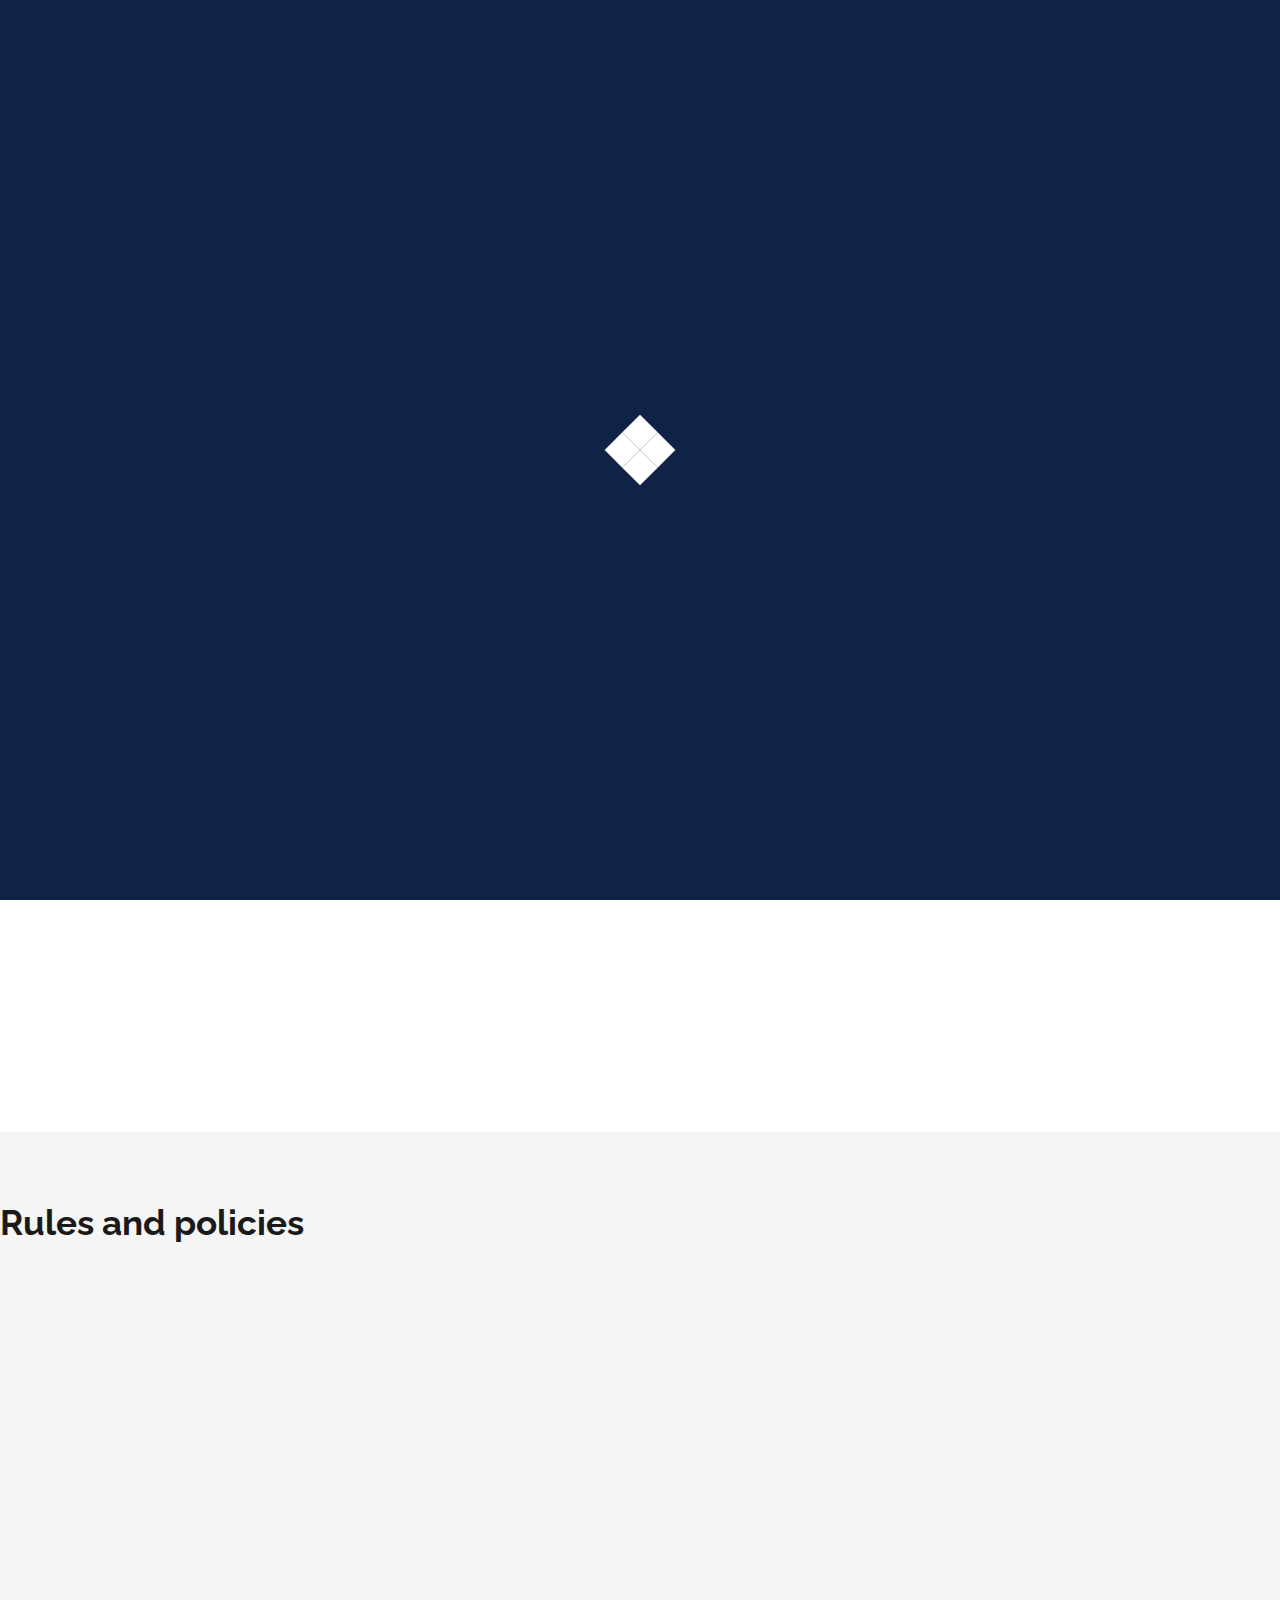
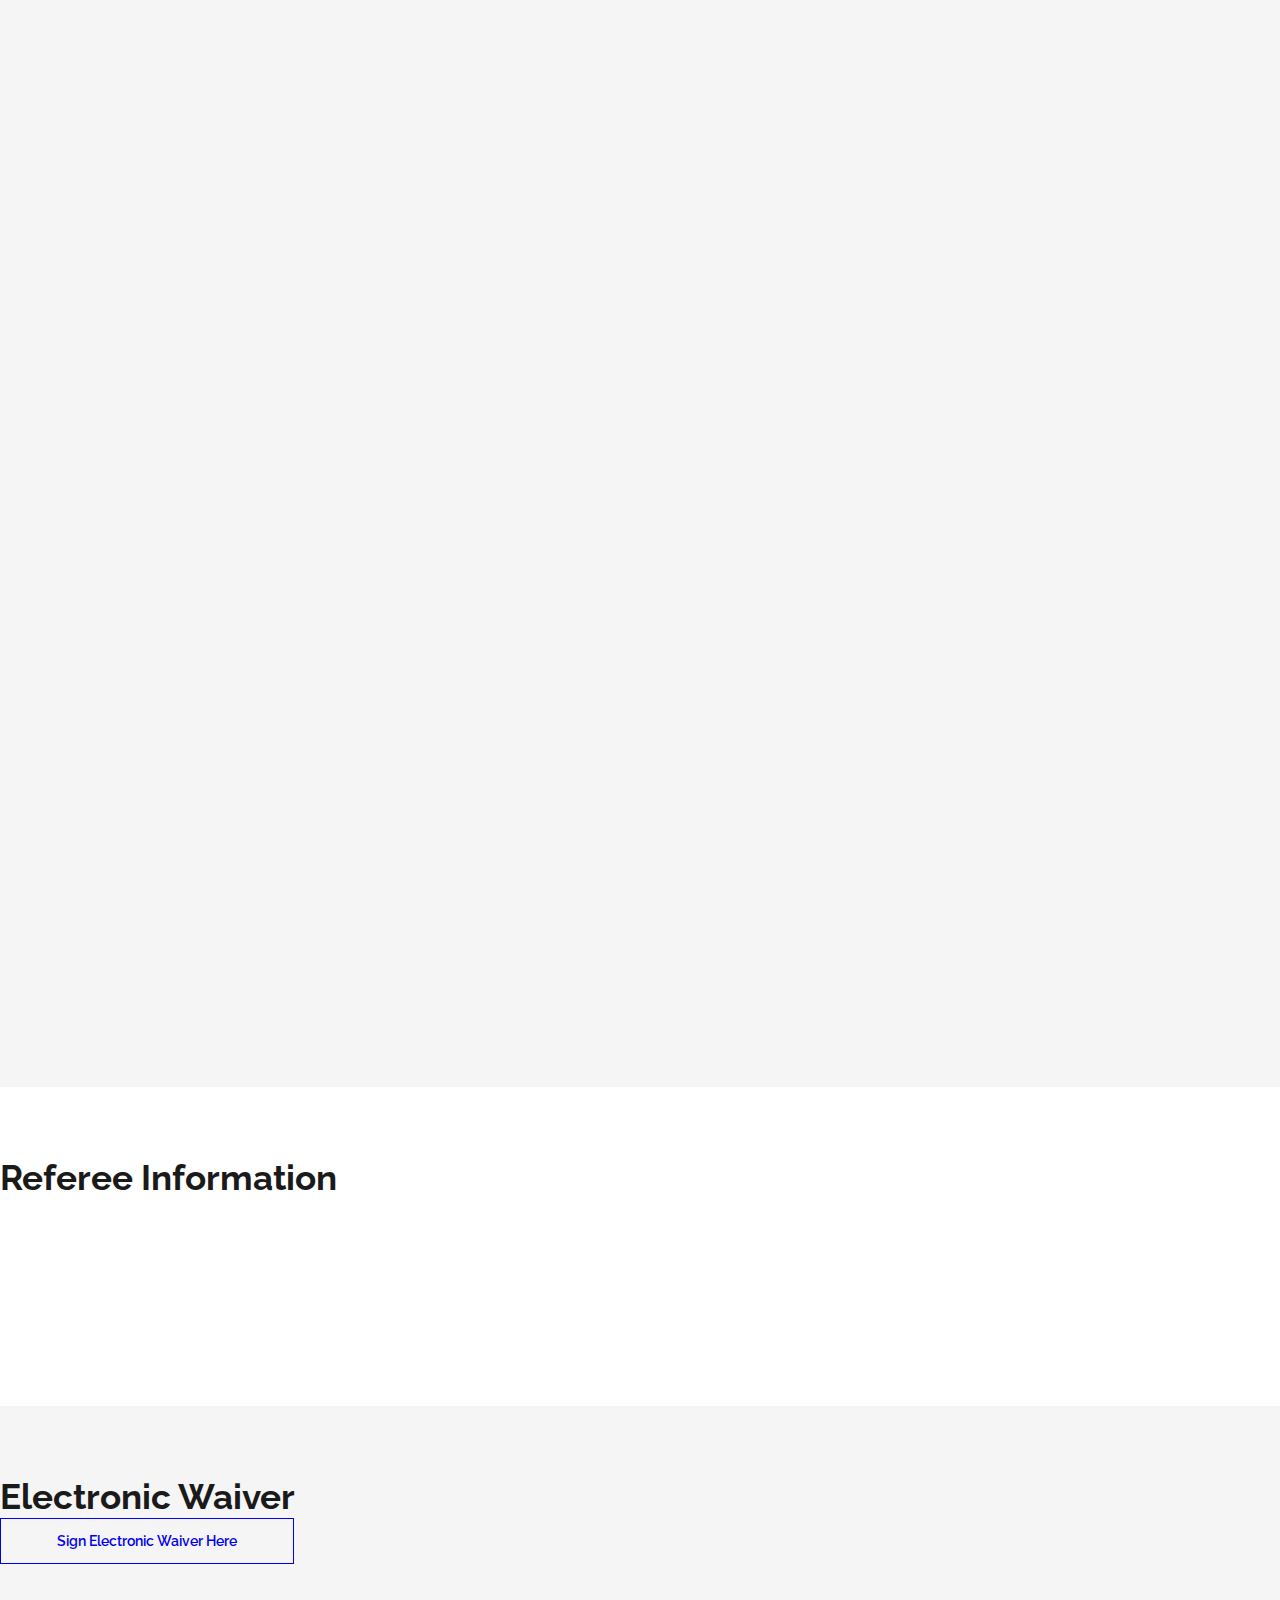
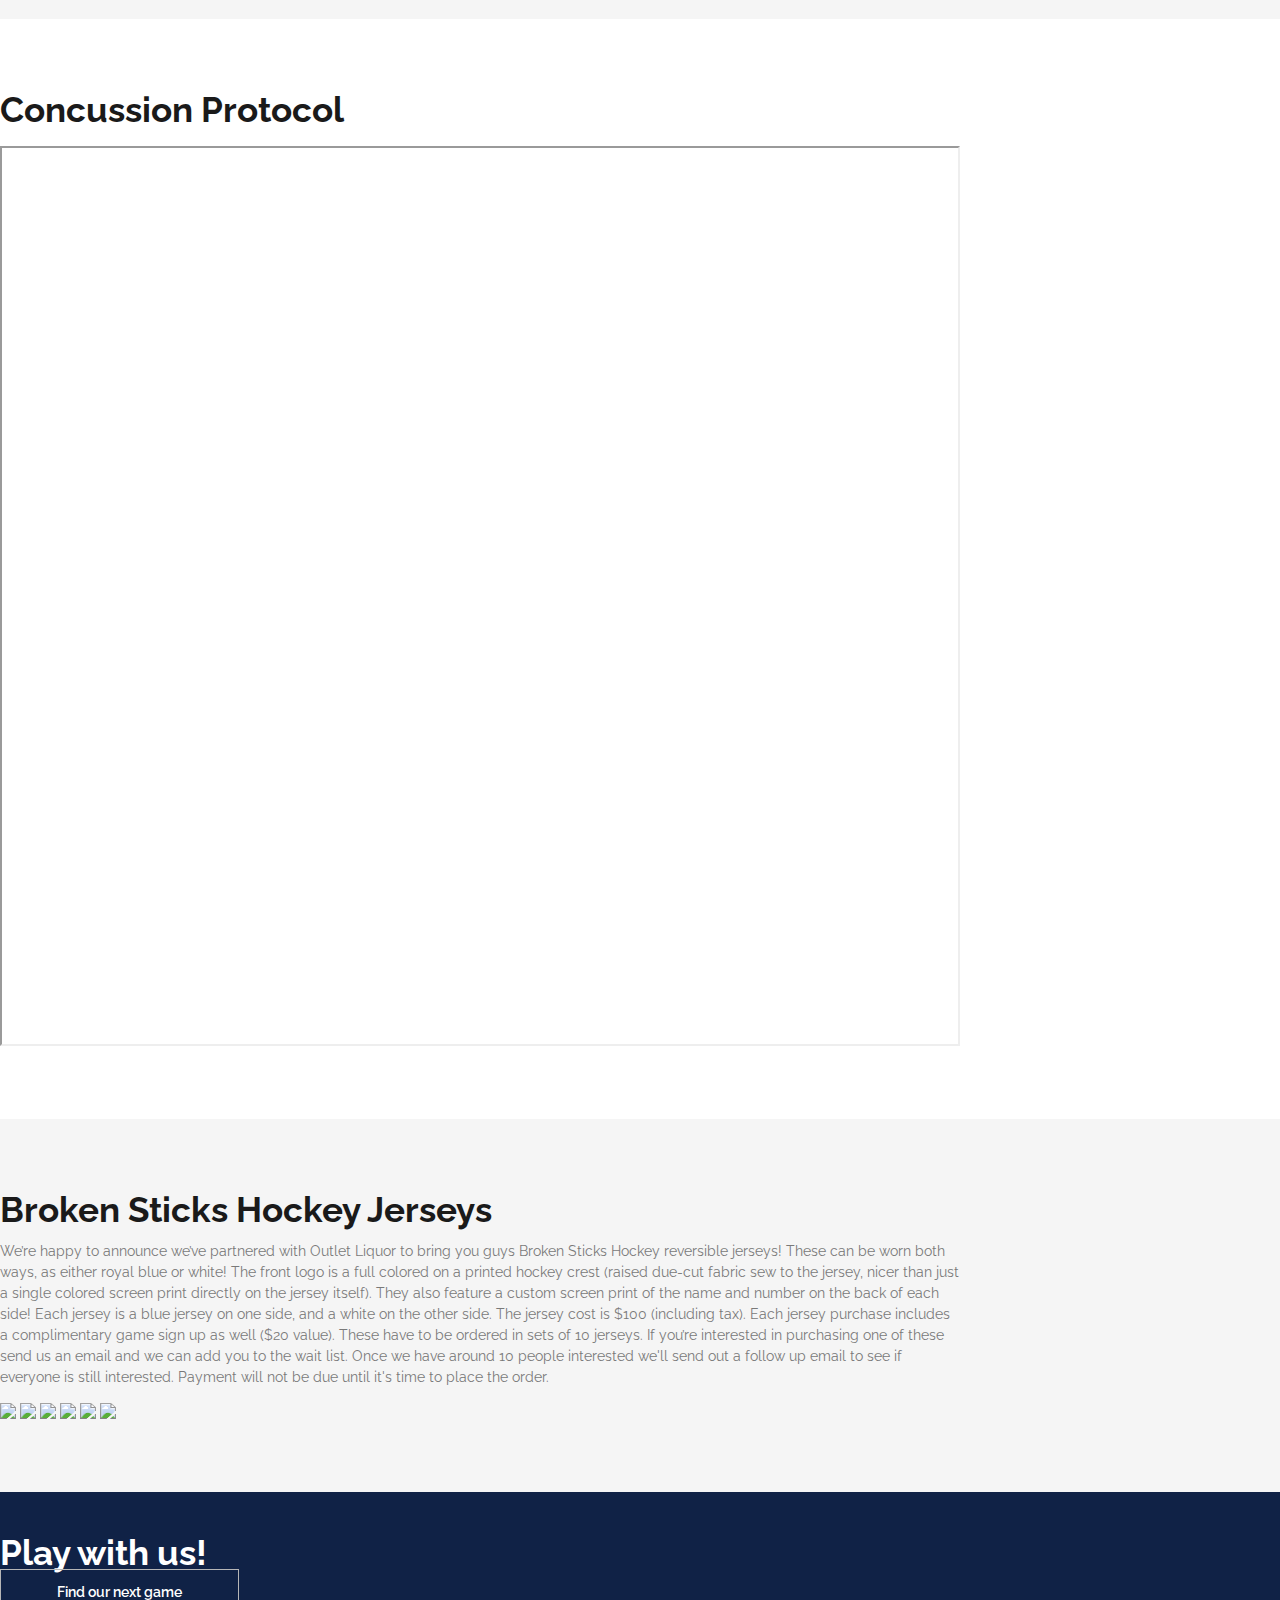
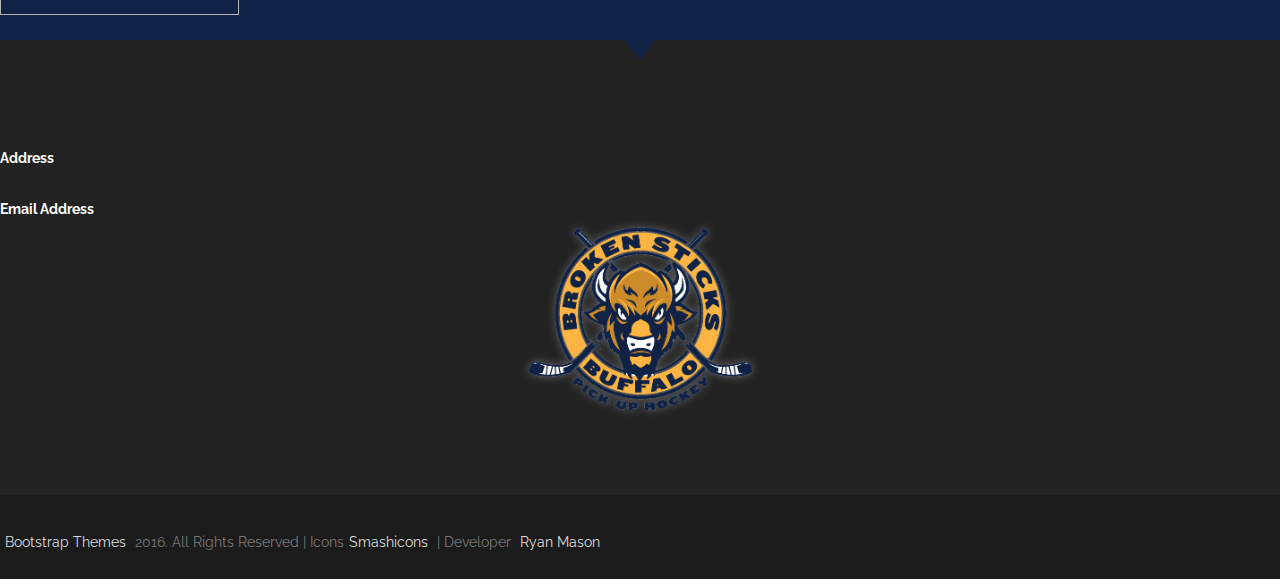
==== commit 6b969439: "Update text about Jerseys" ====
--- a/about.html
+++ b/about.html
@@ -285,10 +285,7 @@
                                          screen print directly on the jersey itself). They also feature a custom screen print of the name and
                                          number on the back of each side! Each jersey is a blue jersey on one side, and a white on the other side.
                                          The jersey cost is $100 (including tax). Each jersey purchase includes a complimentary game sign up as
-                                         well ($20 value). These have to be ordered in sets of 12 jerseys, so we try to place an order every fall,
-                                         but we have a few blank ones from the previous order waiting to have your name and number added to
-                                         it! If you’re interested in purchasing one of these send us an email to see if we have your size and to
-                                         work out the payment!
+                                         well ($20 value). These have to be ordered in sets of 10 jerseys. If you’re interested in purchasing one of these send us an email and we can add you to the wait list. Once we have around 10 people interested we'll send out a follow up email to see if everyone is still interested. Payment will not be due until it's time to place the order.
                                        </p>
                                        <img src="assets/images/blueJerseyFront.png" class="jersey">
                                        <img src="assets/images/whiteJerseyFront.png" class="jersey">
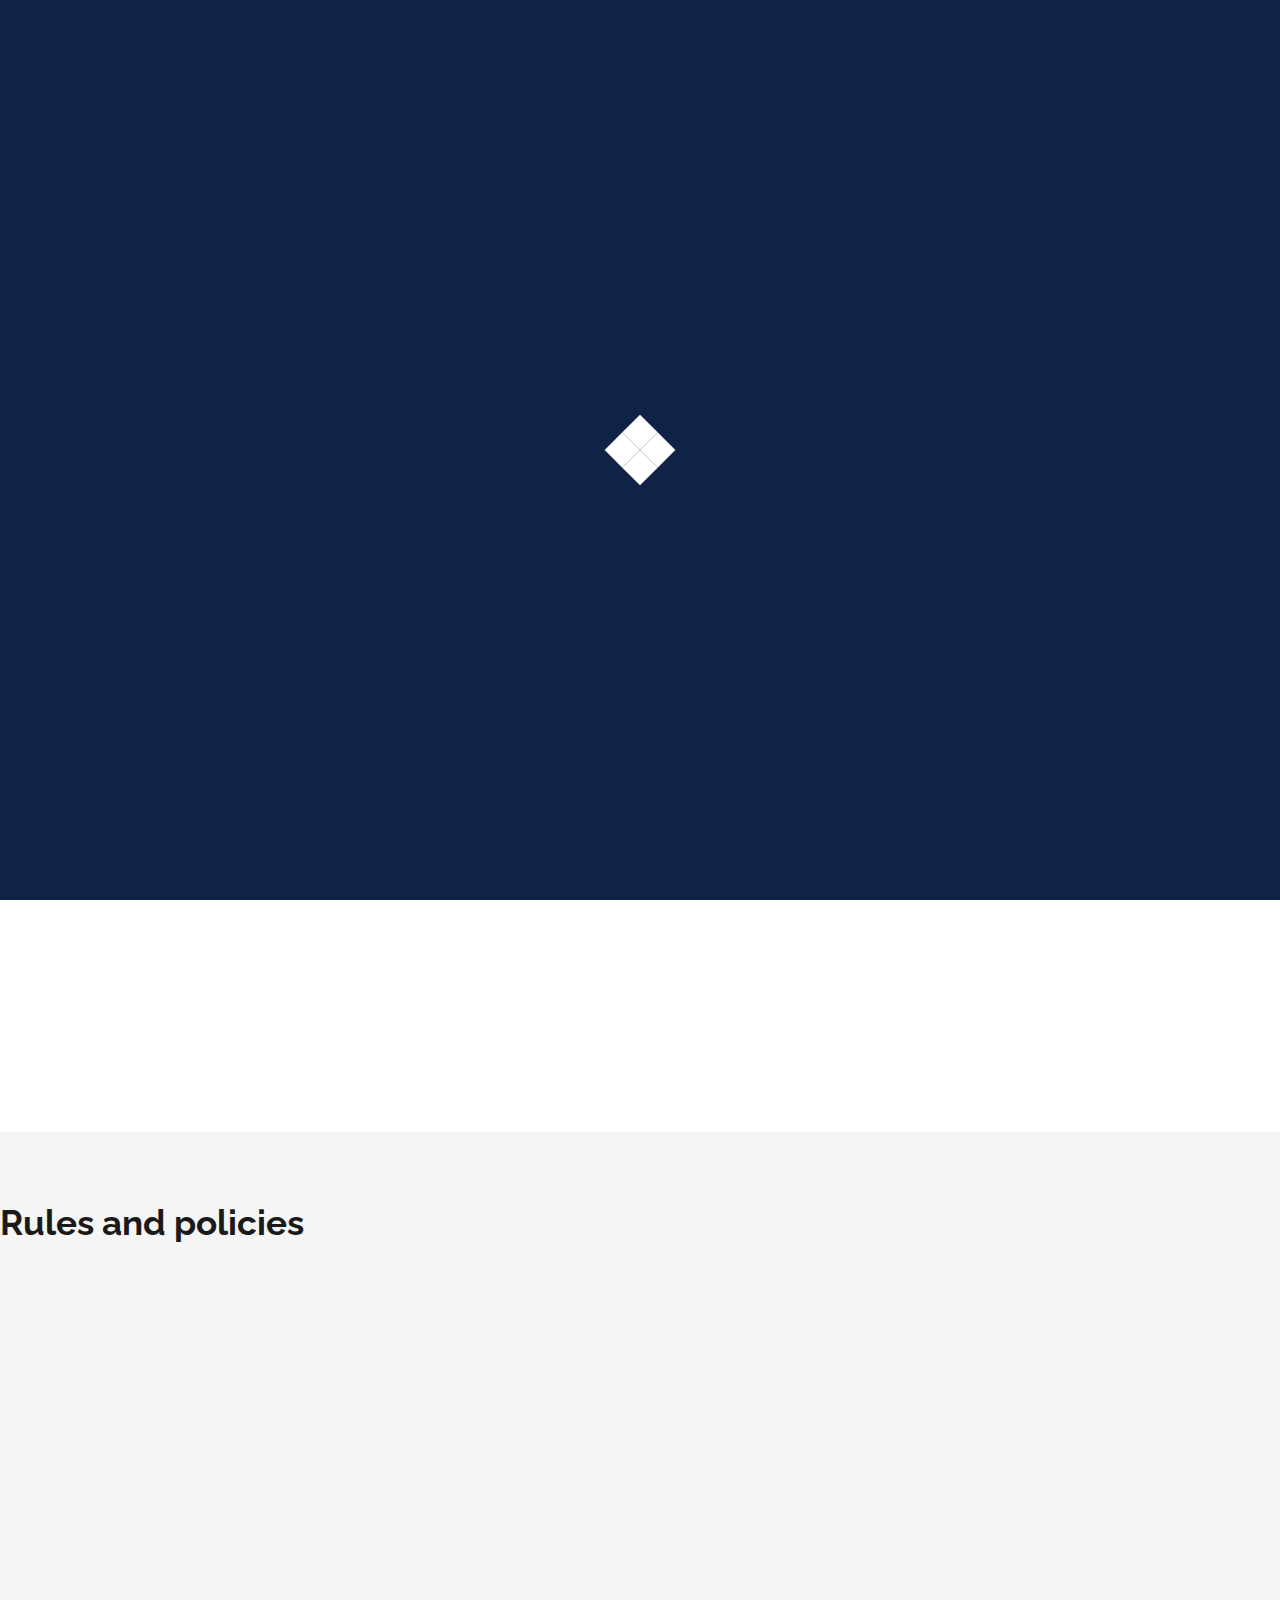
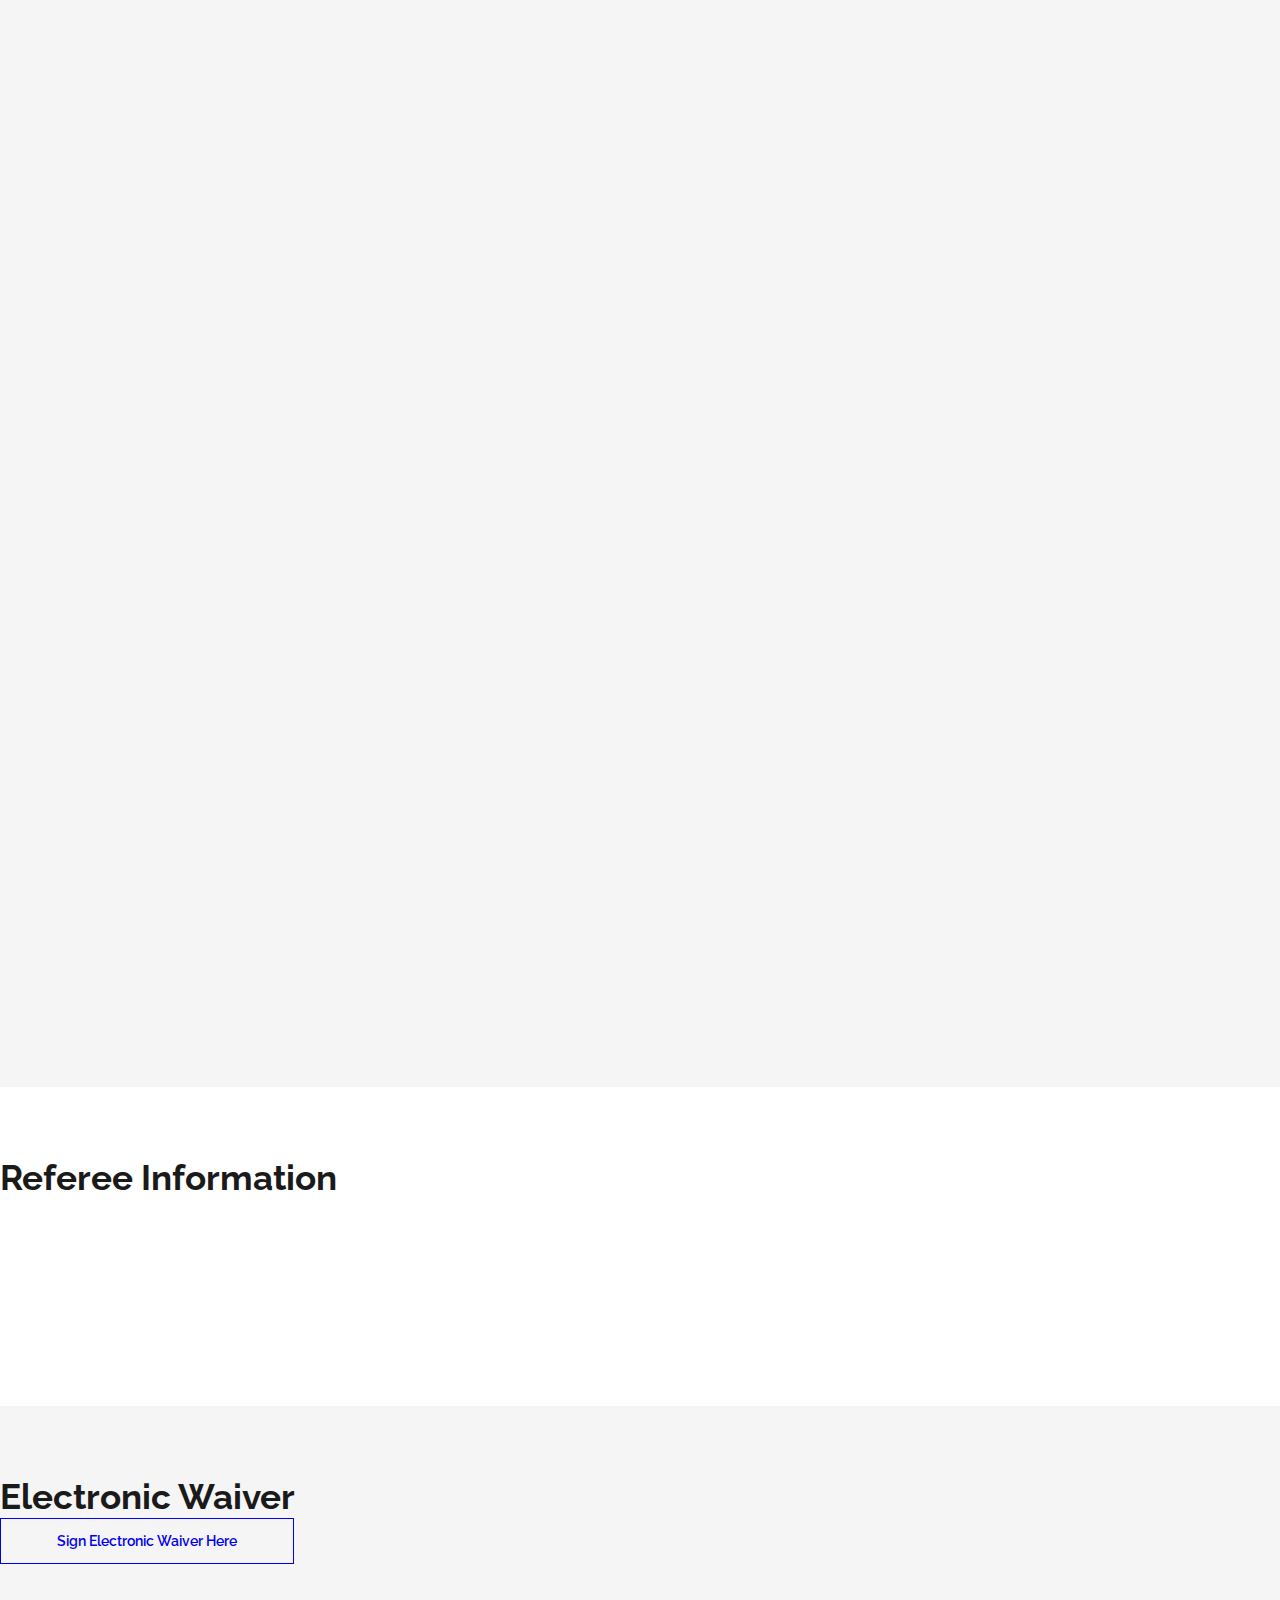
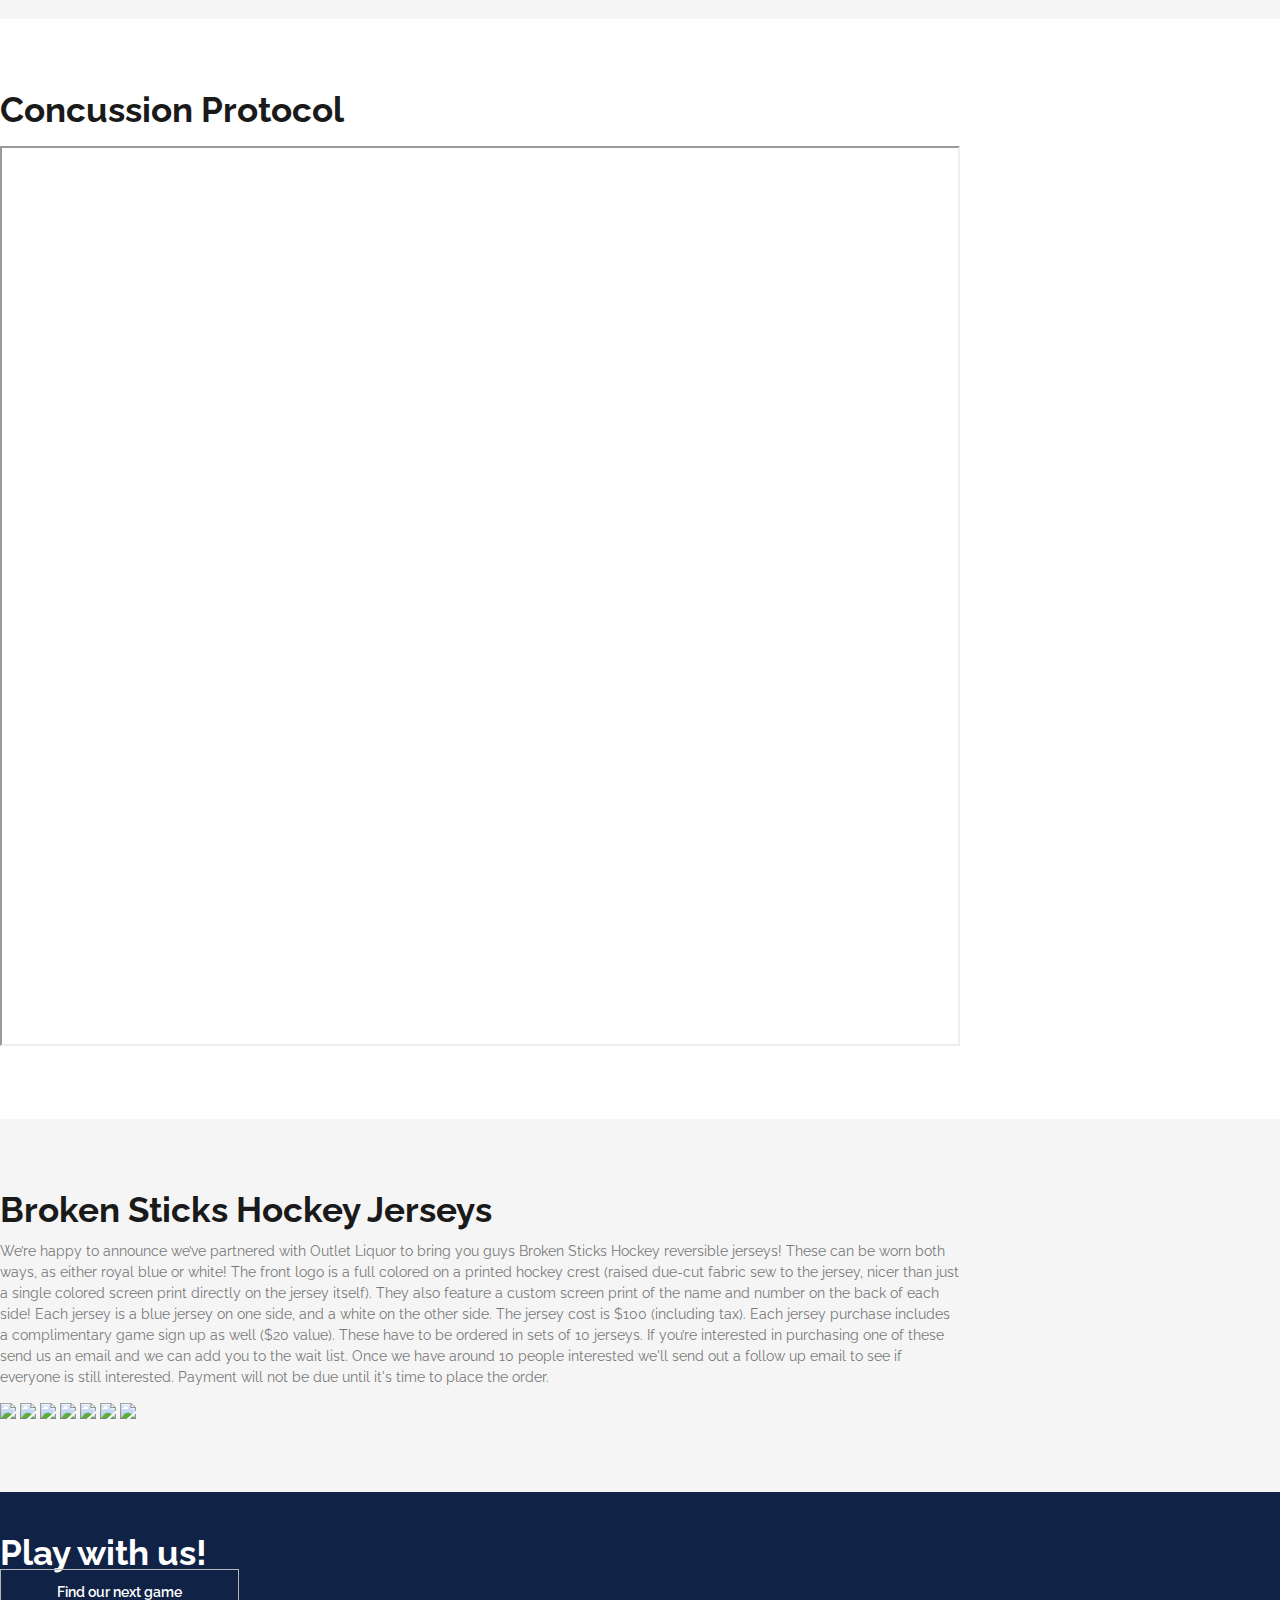
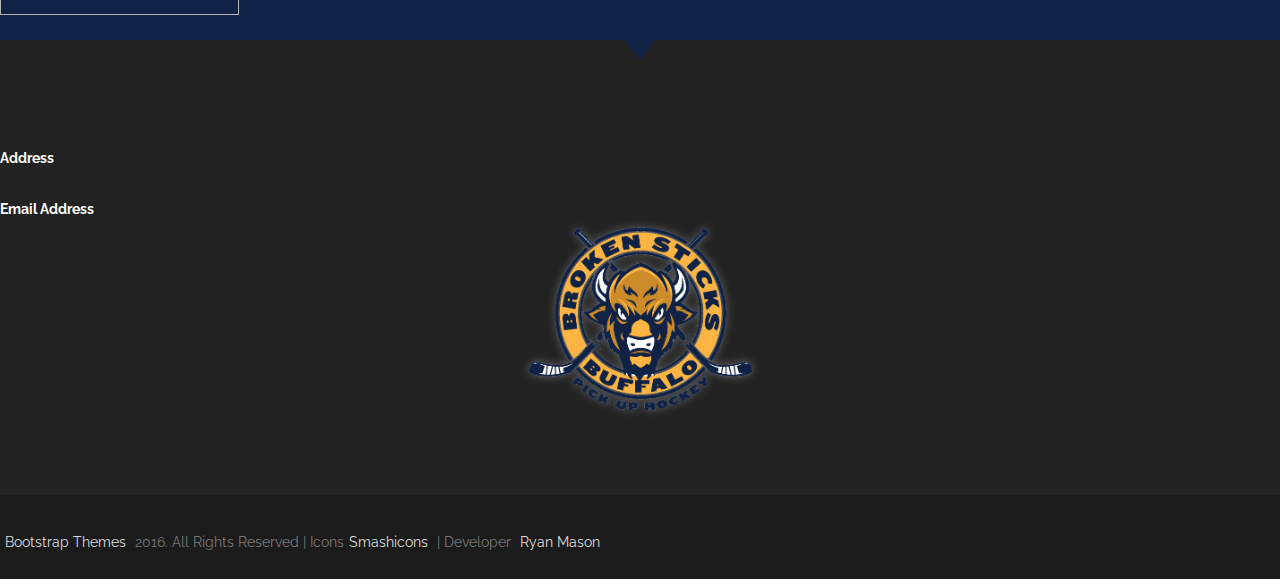
==== commit 3f9b63f8: "Added JerseyPicture.JPG" ====
--- a/about.html
+++ b/about.html
@@ -287,6 +287,7 @@
                                          The jersey cost is $100 (including tax). Each jersey purchase includes a complimentary game sign up as
                                          well ($20 value). These have to be ordered in sets of 10 jerseys. If you’re interested in purchasing one of these send us an email and we can add you to the wait list. Once we have around 10 people interested we'll send out a follow up email to see if everyone is still interested. Payment will not be due until it's time to place the order.
                                        </p>
+                                       <img src="assets/images/JerseyPicture.jpg" class="jersey">
                                        <img src="assets/images/blueJerseyFront.png" class="jersey">
                                        <img src="assets/images/whiteJerseyFront.png" class="jersey">
                                        <img src="assets/images/whiteJerseyFrontBack.png" class="jersey">
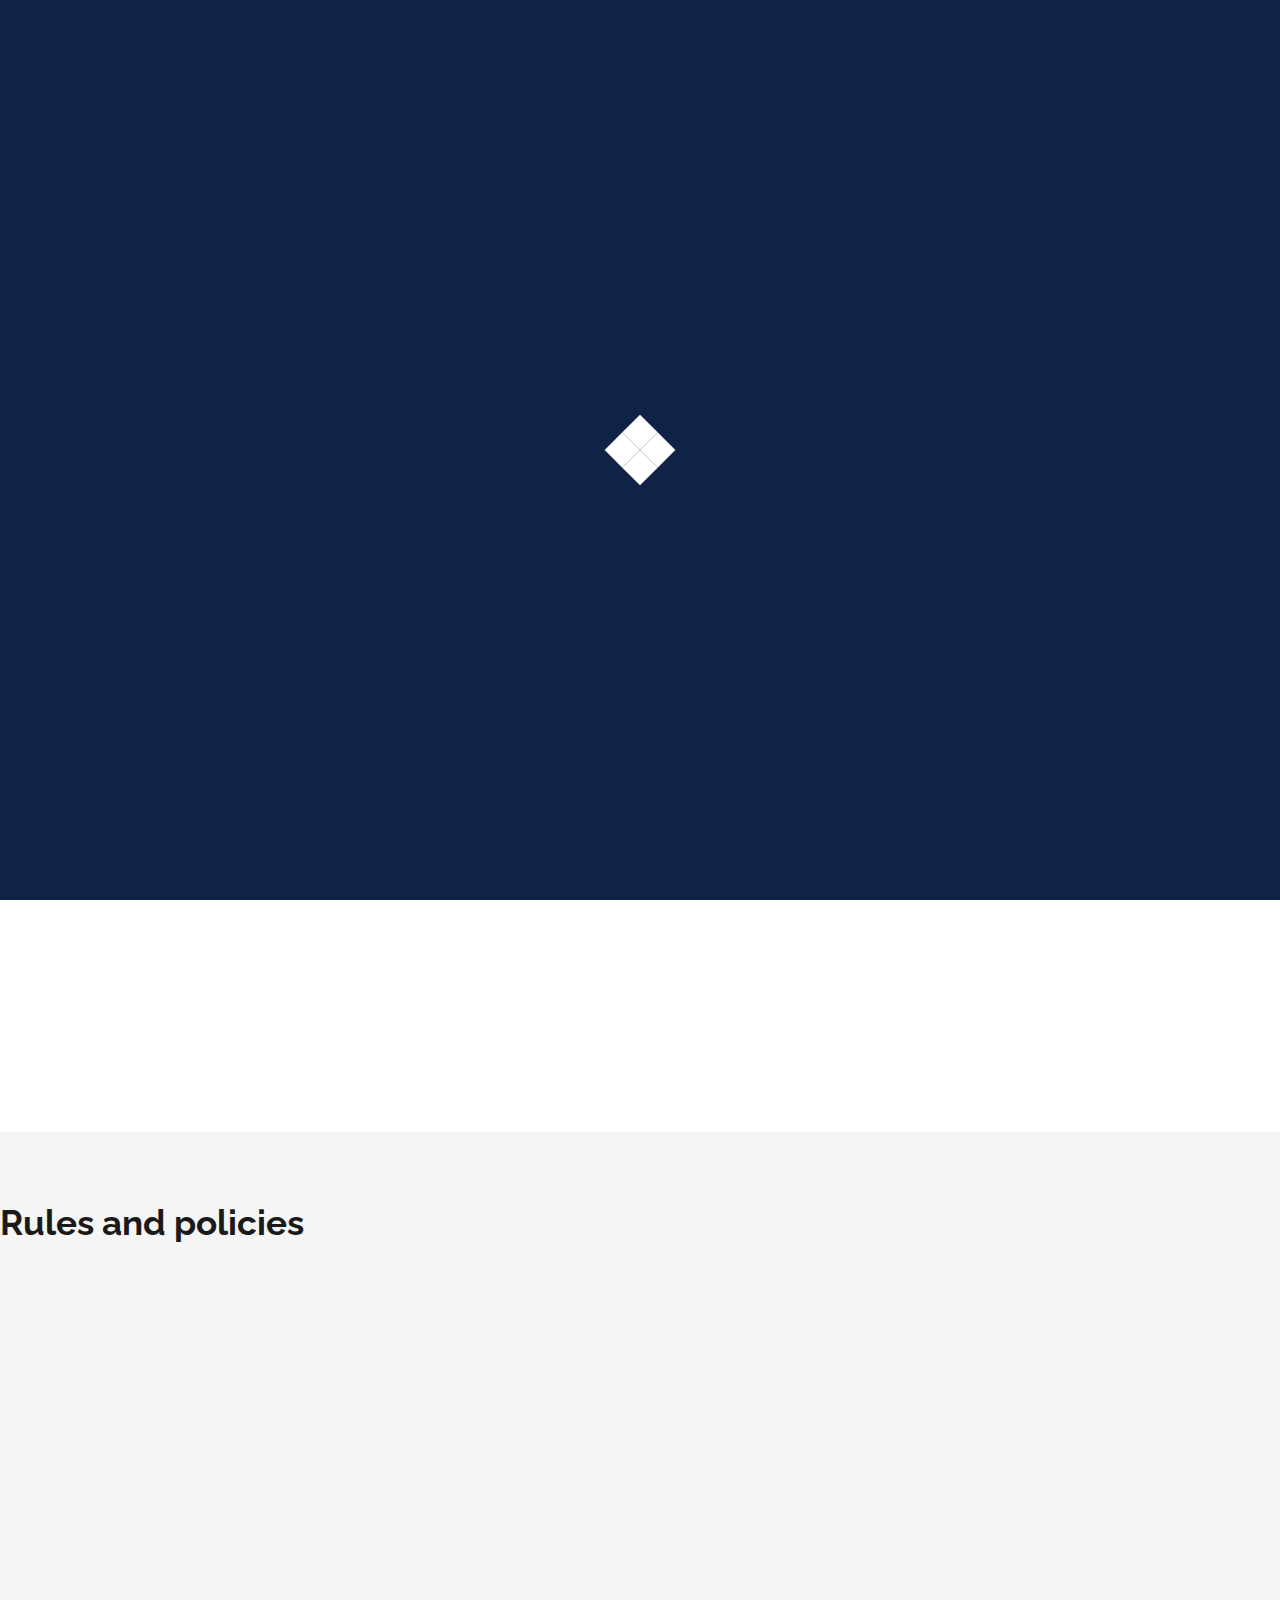
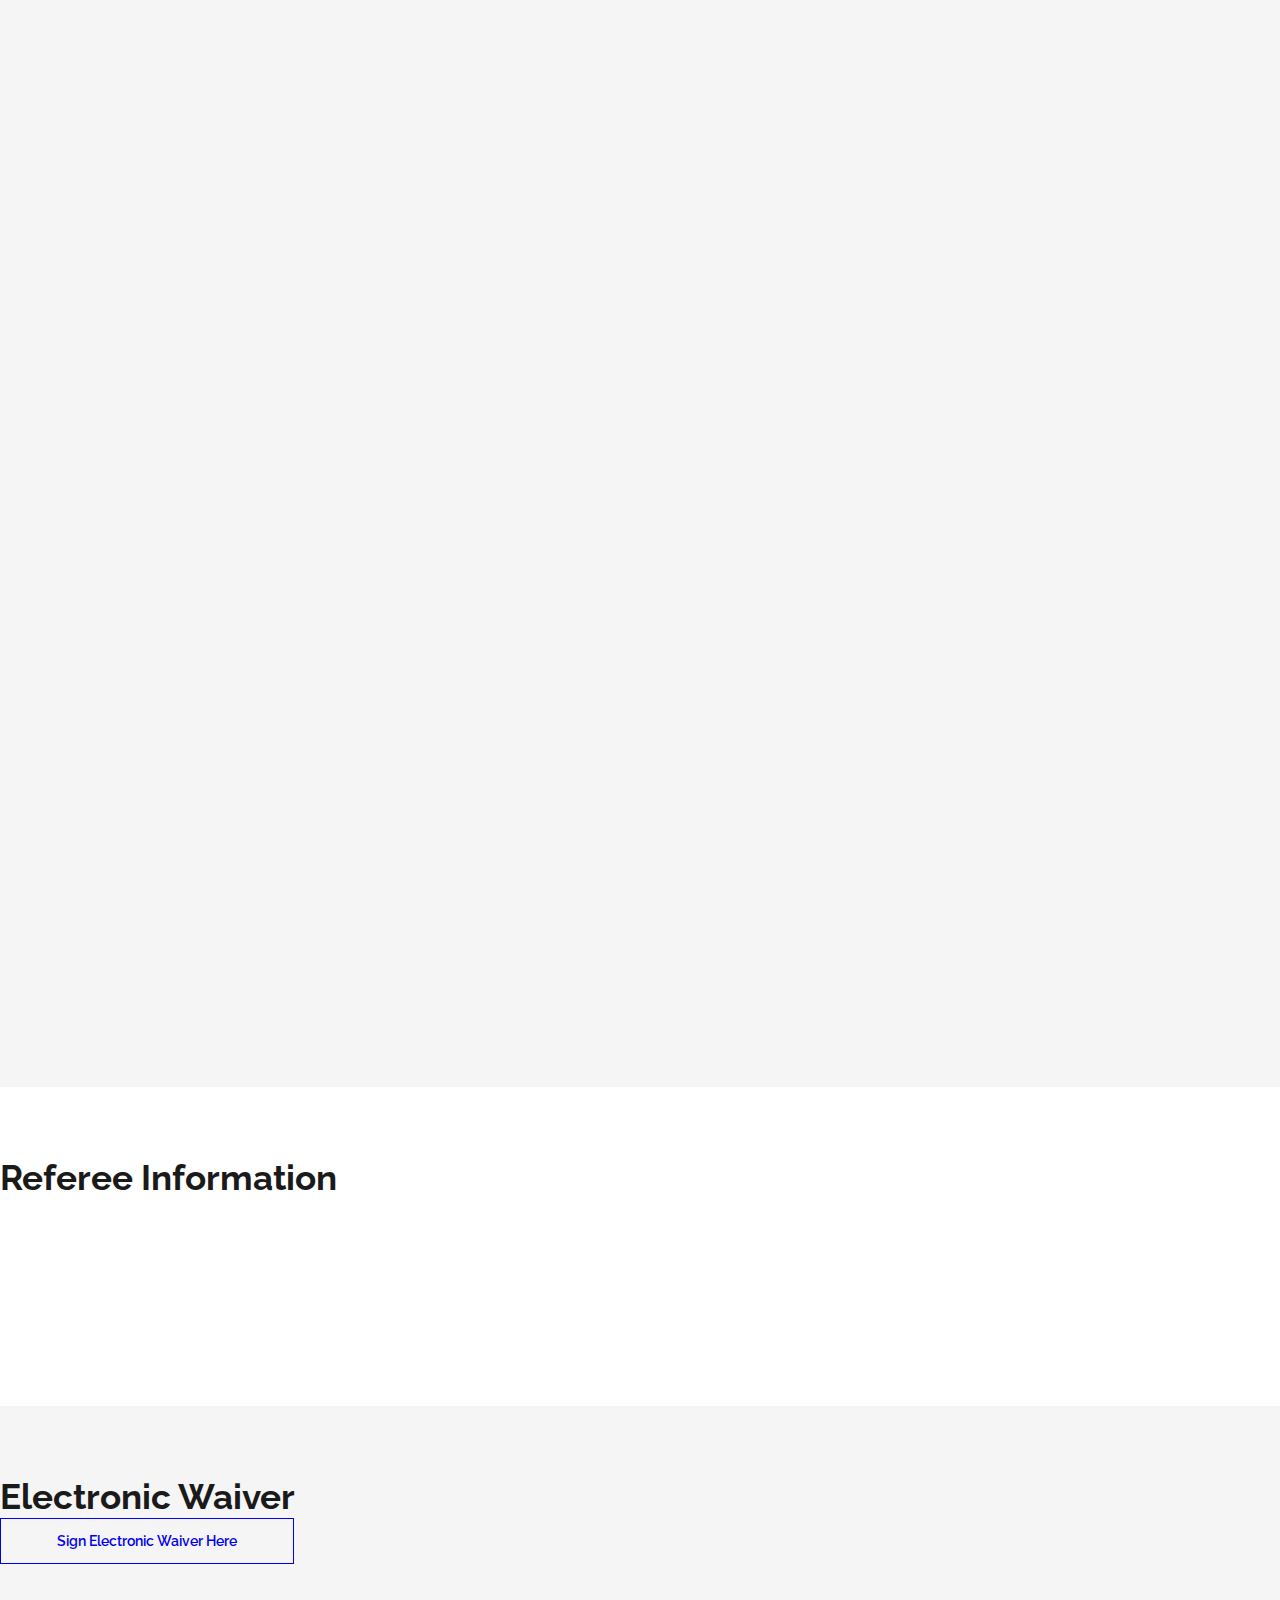
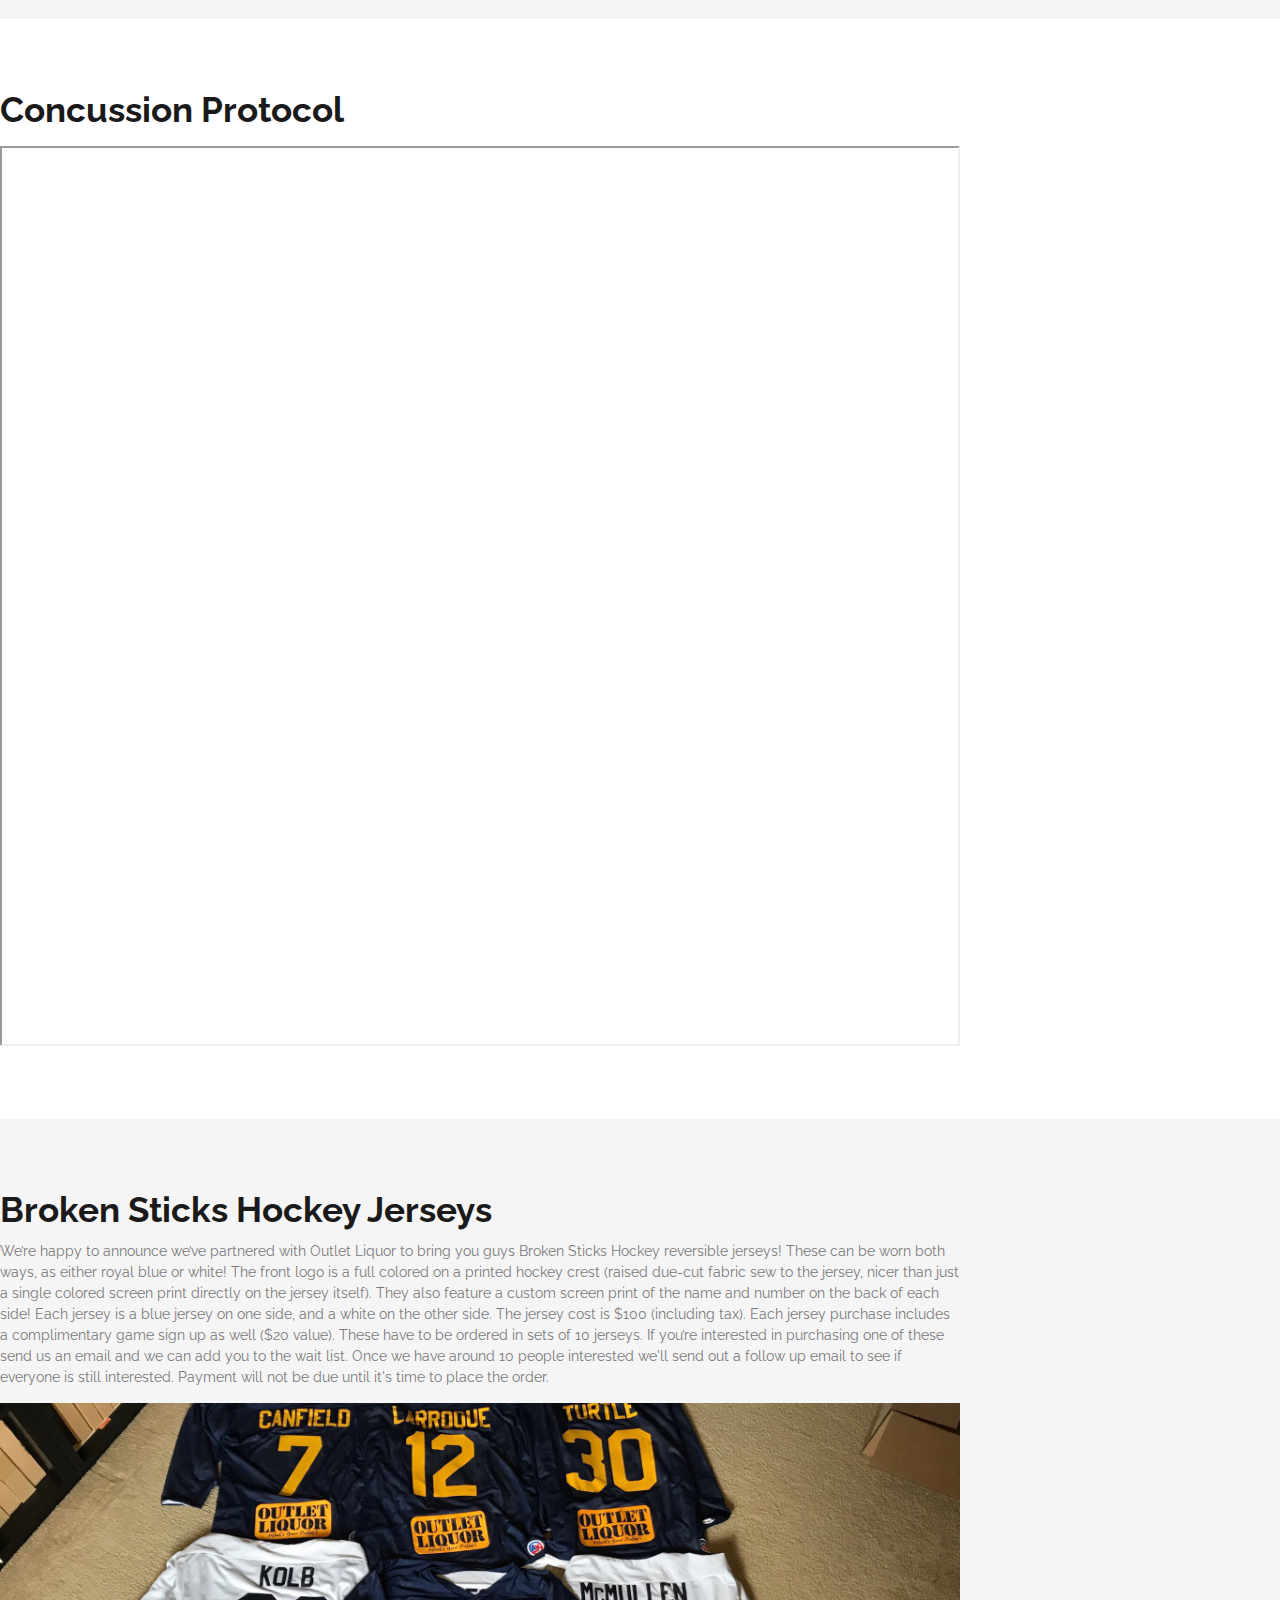
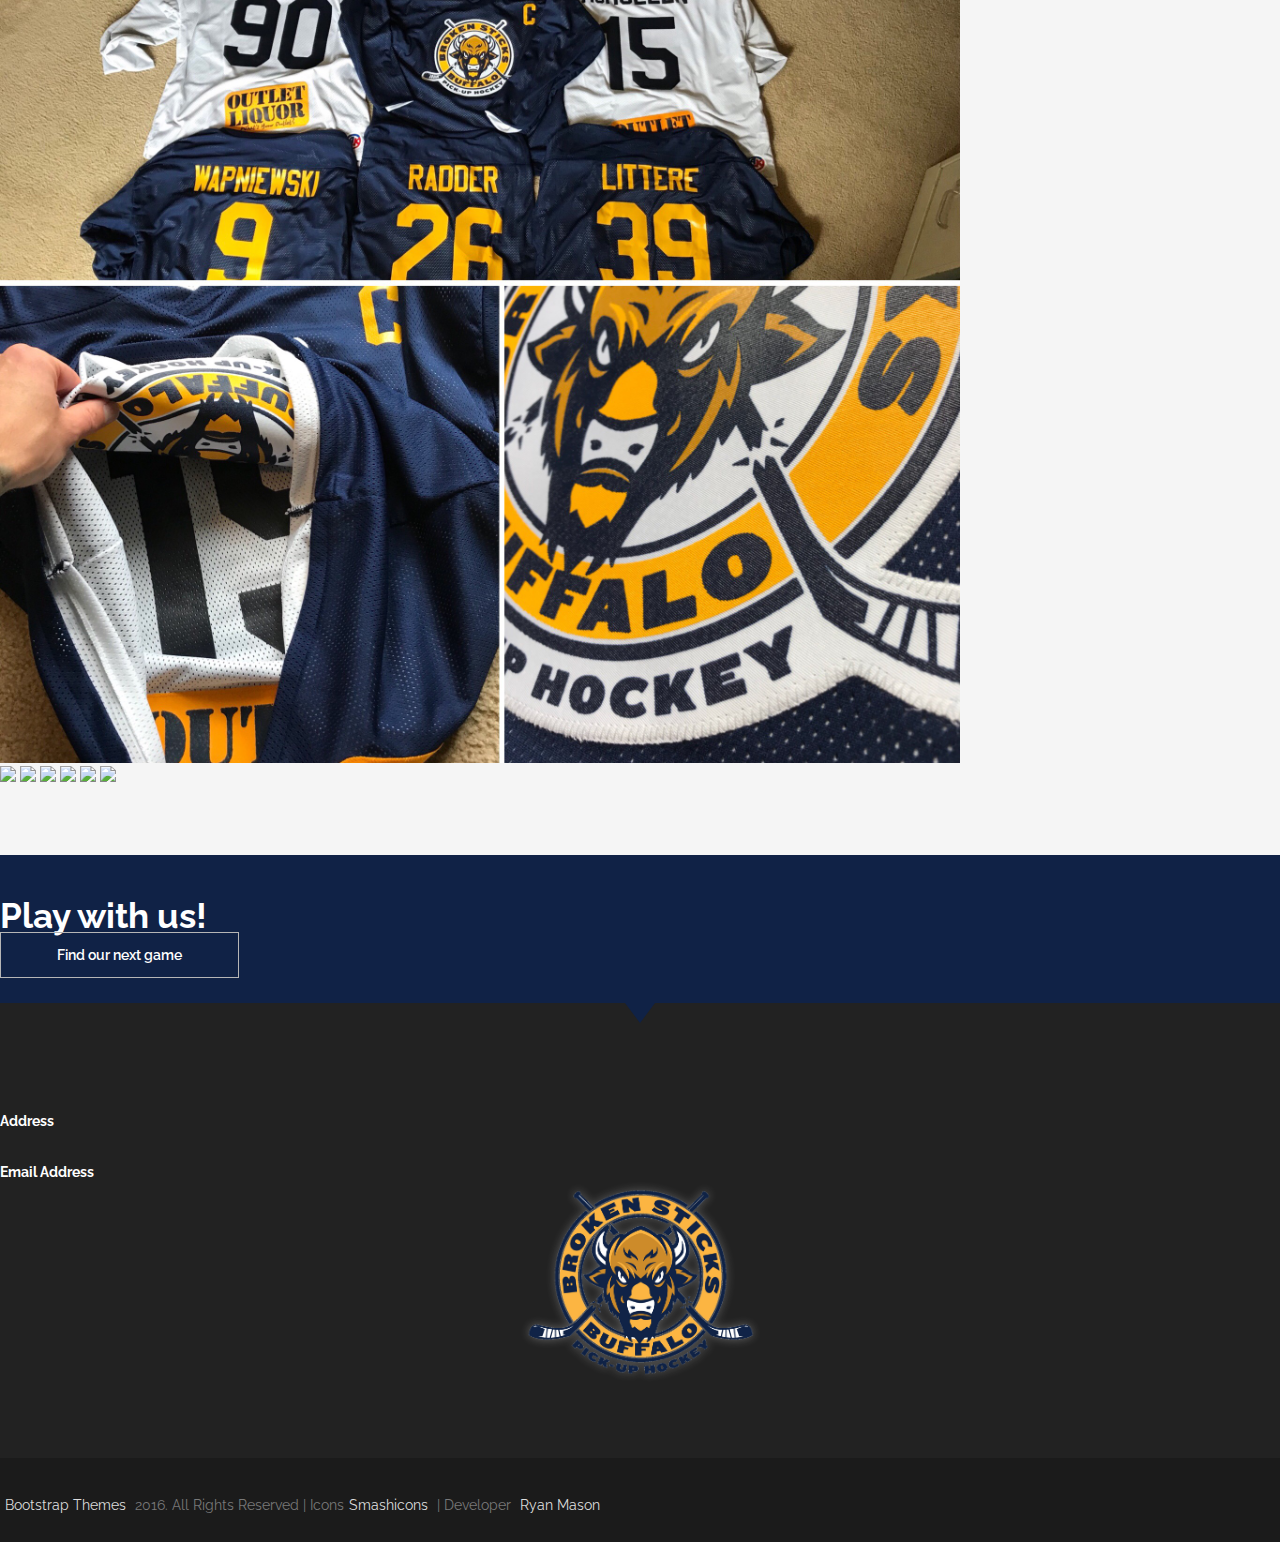
==== commit cd285d62: "Removed class="jersey"" ====
--- a/about.html
+++ b/about.html
@@ -287,7 +287,7 @@
                                          The jersey cost is $100 (including tax). Each jersey purchase includes a complimentary game sign up as
                                          well ($20 value). These have to be ordered in sets of 10 jerseys. If you’re interested in purchasing one of these send us an email and we can add you to the wait list. Once we have around 10 people interested we'll send out a follow up email to see if everyone is still interested. Payment will not be due until it's time to place the order.
                                        </p>
-                                       <img src="assets/images/JerseyPicture.jpg" class="jersey">
+                                       <img src="assets/images/JerseysPicture.JPG">
                                        <img src="assets/images/blueJerseyFront.png" class="jersey">
                                        <img src="assets/images/whiteJerseyFront.png" class="jersey">
                                        <img src="assets/images/whiteJerseyFrontBack.png" class="jersey">
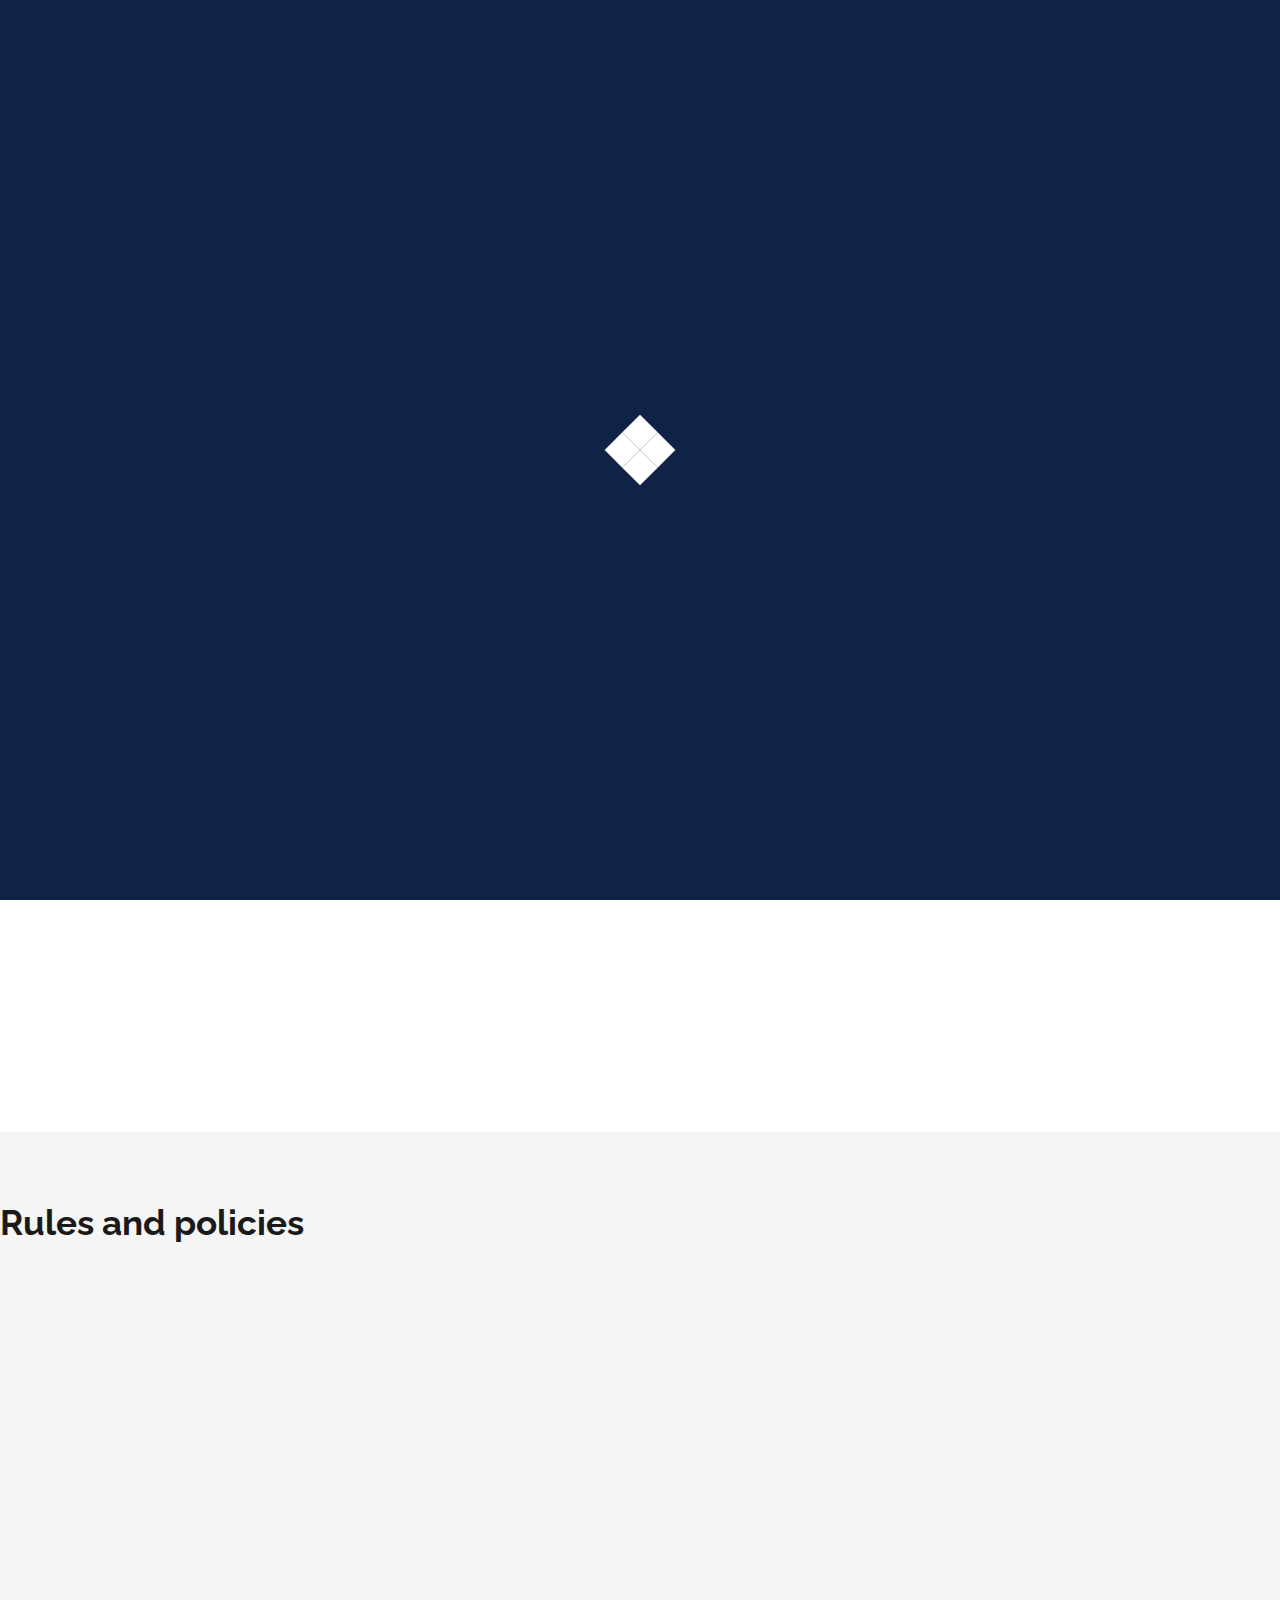
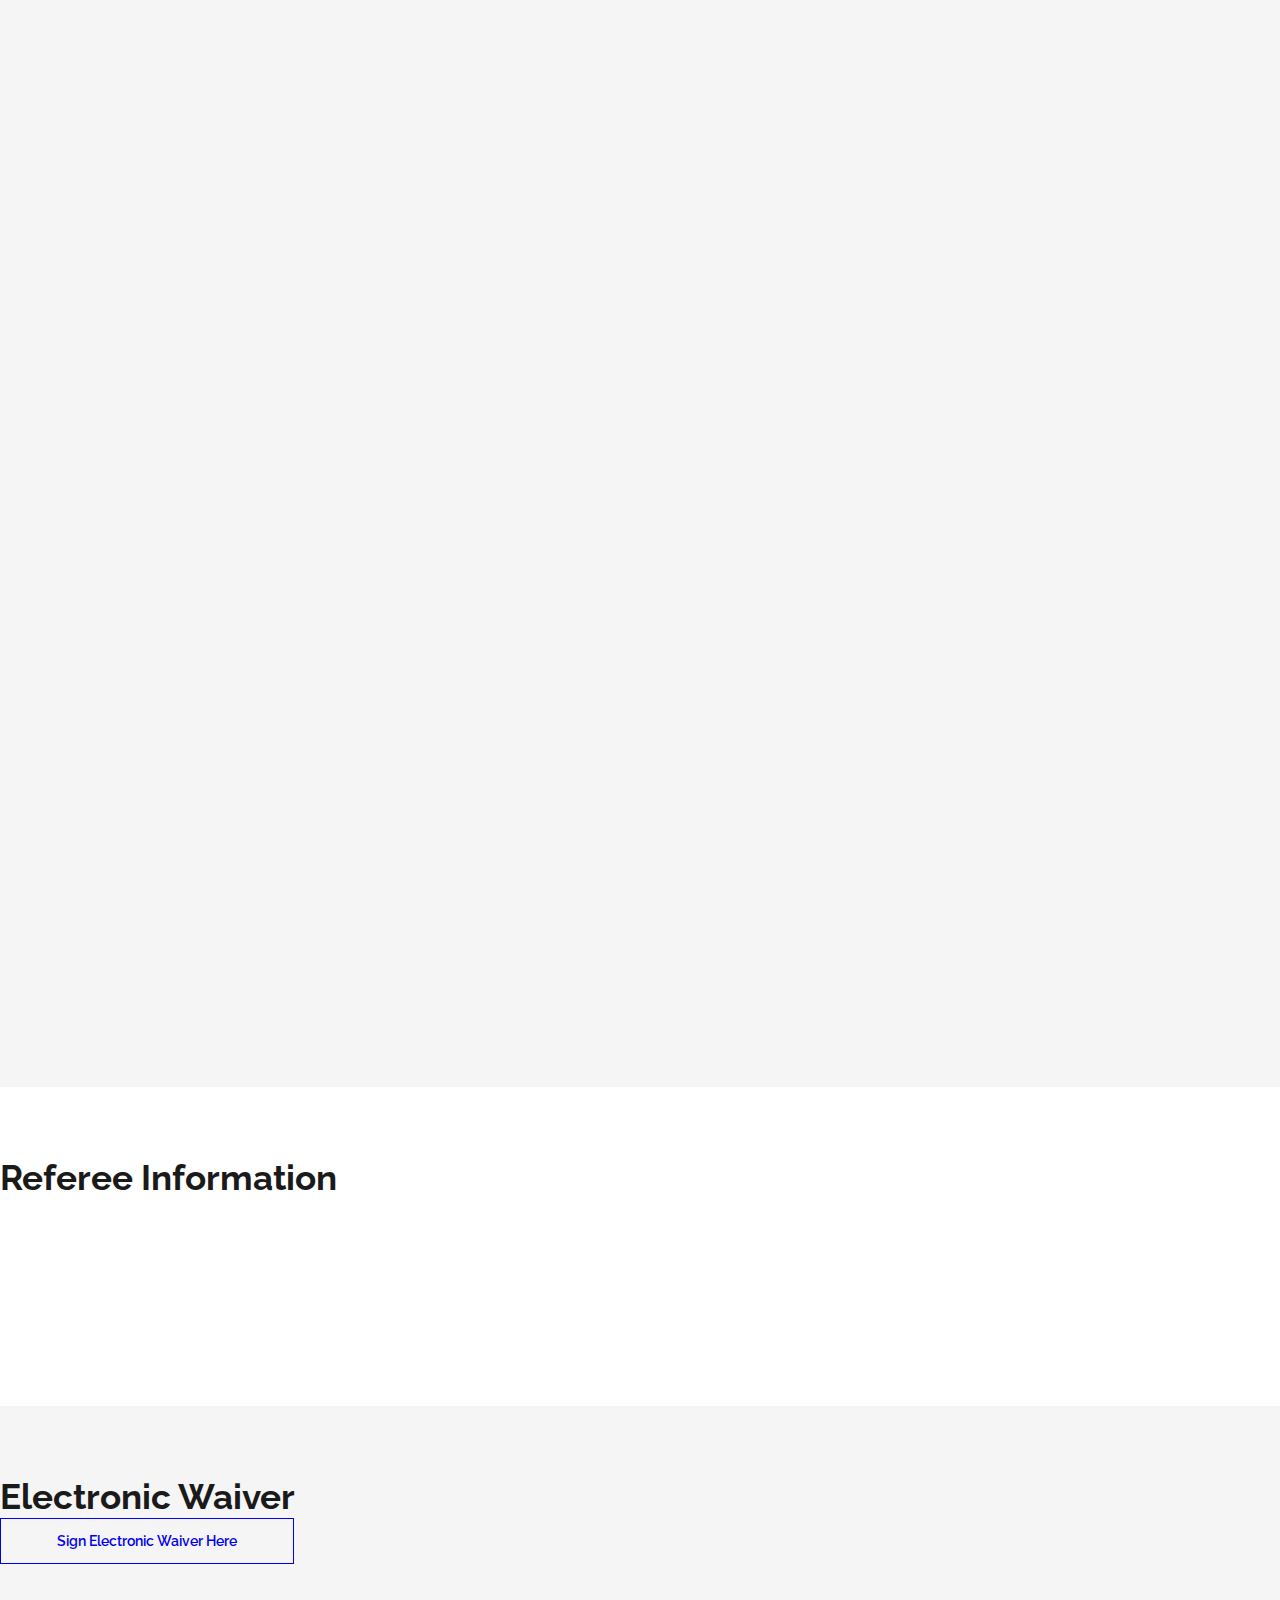
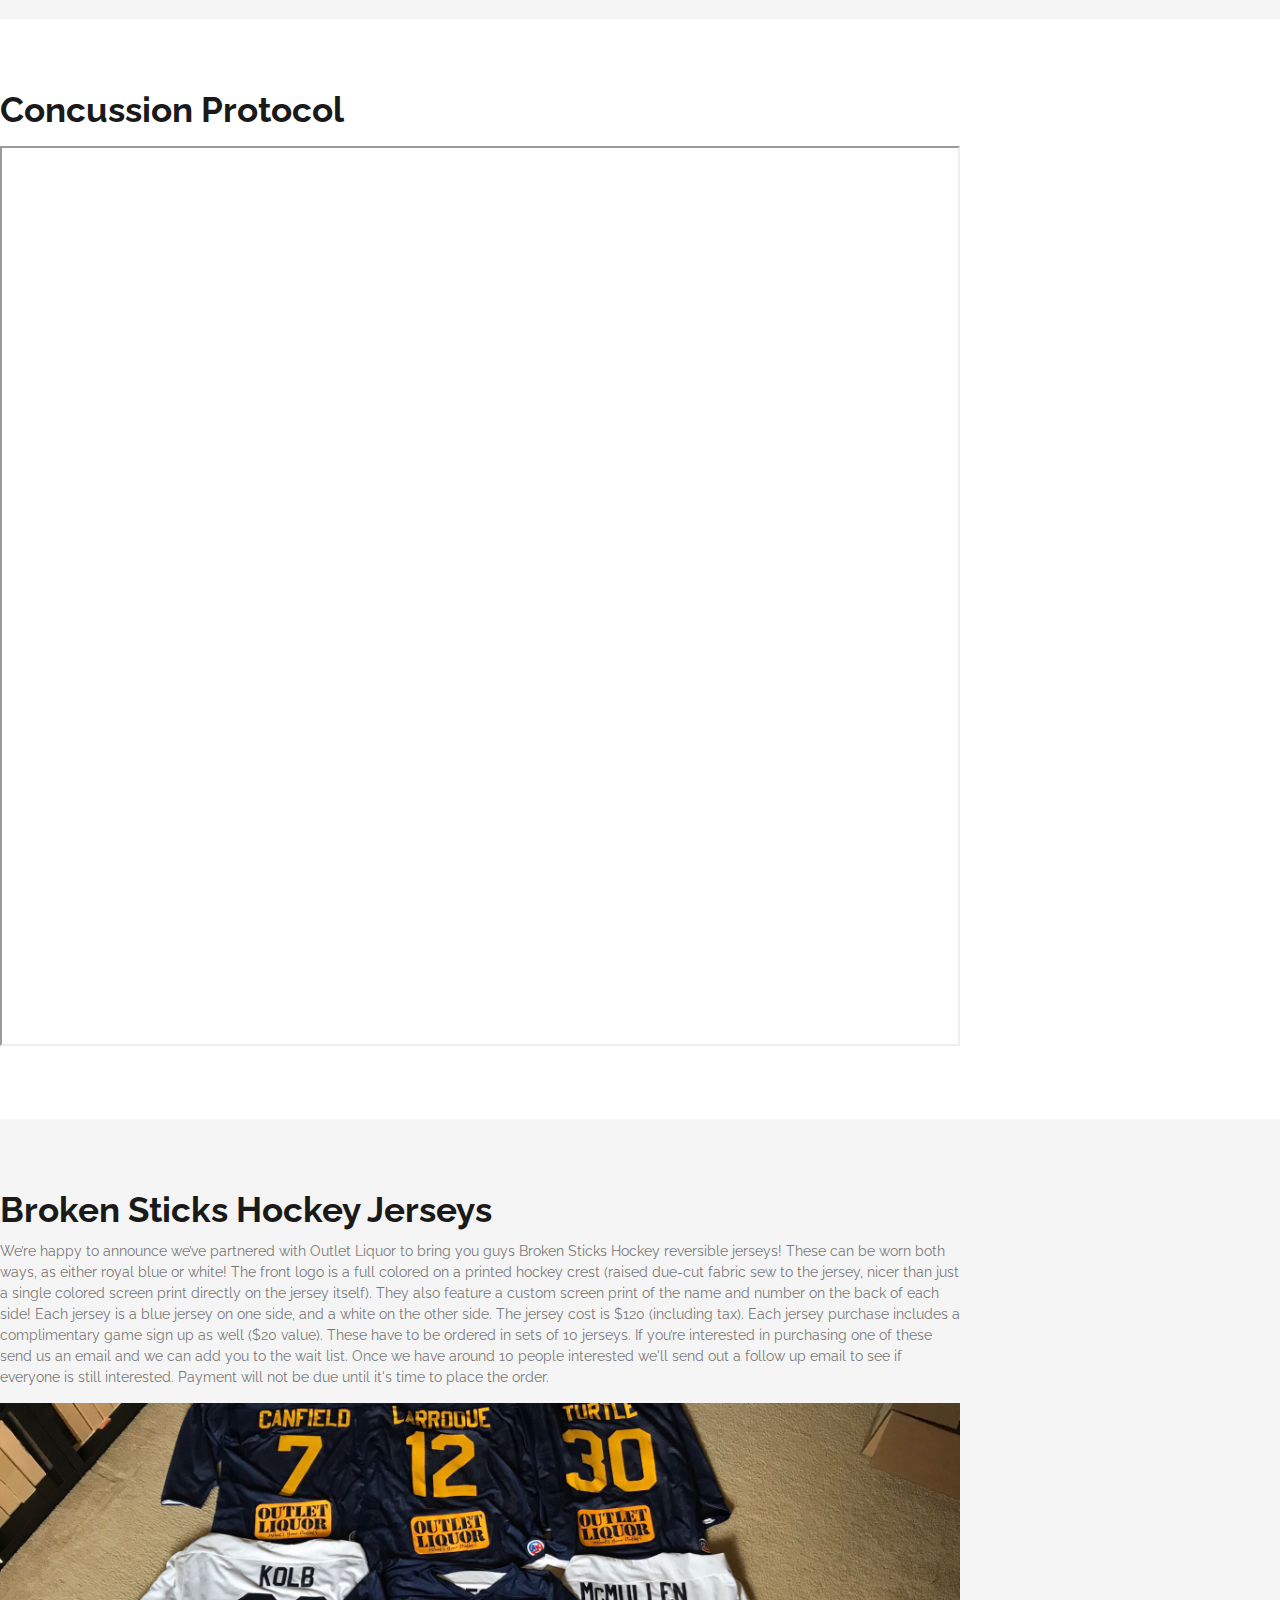
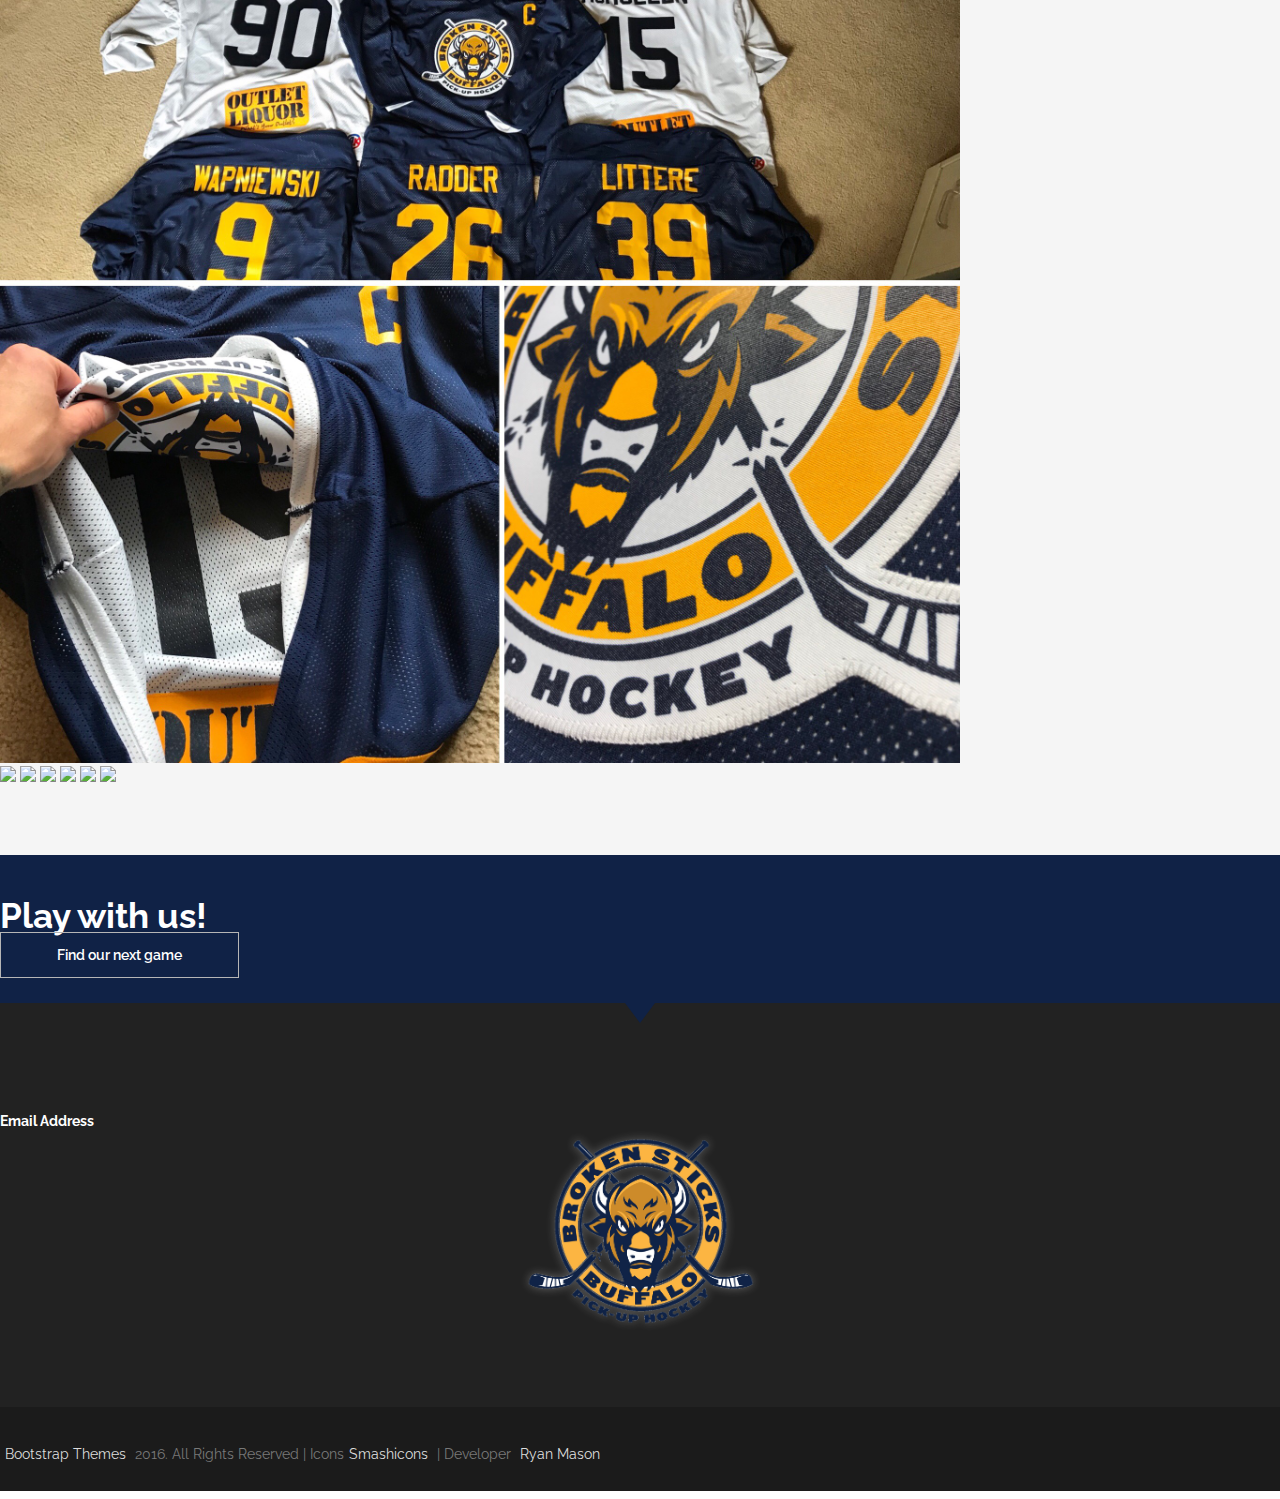
==== commit 32f04ba6: "update price of jerseys" ====
--- a/about.html
+++ b/about.html
@@ -284,7 +284,7 @@
                                          colored on a printed hockey crest (raised due-cut fabric sew to the jersey, nicer than just a single colored
                                          screen print directly on the jersey itself). They also feature a custom screen print of the name and
                                          number on the back of each side! Each jersey is a blue jersey on one side, and a white on the other side.
-                                         The jersey cost is $100 (including tax). Each jersey purchase includes a complimentary game sign up as
+                                         The jersey cost is $120 (including tax). Each jersey purchase includes a complimentary game sign up as
                                          well ($20 value). These have to be ordered in sets of 10 jerseys. If you’re interested in purchasing one of these send us an email and we can add you to the wait list. Once we have around 10 people interested we'll send out a follow up email to see if everyone is still interested. Payment will not be due until it's time to place the order.
                                        </p>
                                        <img src="assets/images/JerseysPicture.JPG">
@@ -333,13 +333,13 @@
                            <div class="widget_area">
                               <div class="col-md-6">
                                  <div class="widget_item widget_about">
-                                    <div class="widget_ab_item m-top-30">
+                                    <!-- <div class="widget_ab_item m-top-30">
                                        <div class="item_icon"><i class="fa fa-location-arrow"></i></div>
                                        <div class="widget_ab_item_text">
                                           <h6 class="text-white">Address</h6>
                                           <p  id='footer-address' ></p>
                                        </div>
-                                    </div>
+                                    </div> -->
                                     <div class="widget_ab_item m-top-30">
                                        <div class="item_icon"><i class="fa fa-envelope-o"></i></div>
                                        <div class="widget_ab_item_text">
--- a/assets/css/customCSS.css
+++ b/assets/css/customCSS.css
@@ -40,6 +40,7 @@
 .header-carousel {
   position: absolute;
   top: 0;
+  width: 100%;
 }
 
 
@@ -196,6 +197,9 @@
 
  */
 
+.sponsors-img {
+  height:100px;
+}
 
 @media (max-width: 992px) {
 	nav.navbar.bootsnav .navbar-toggle {
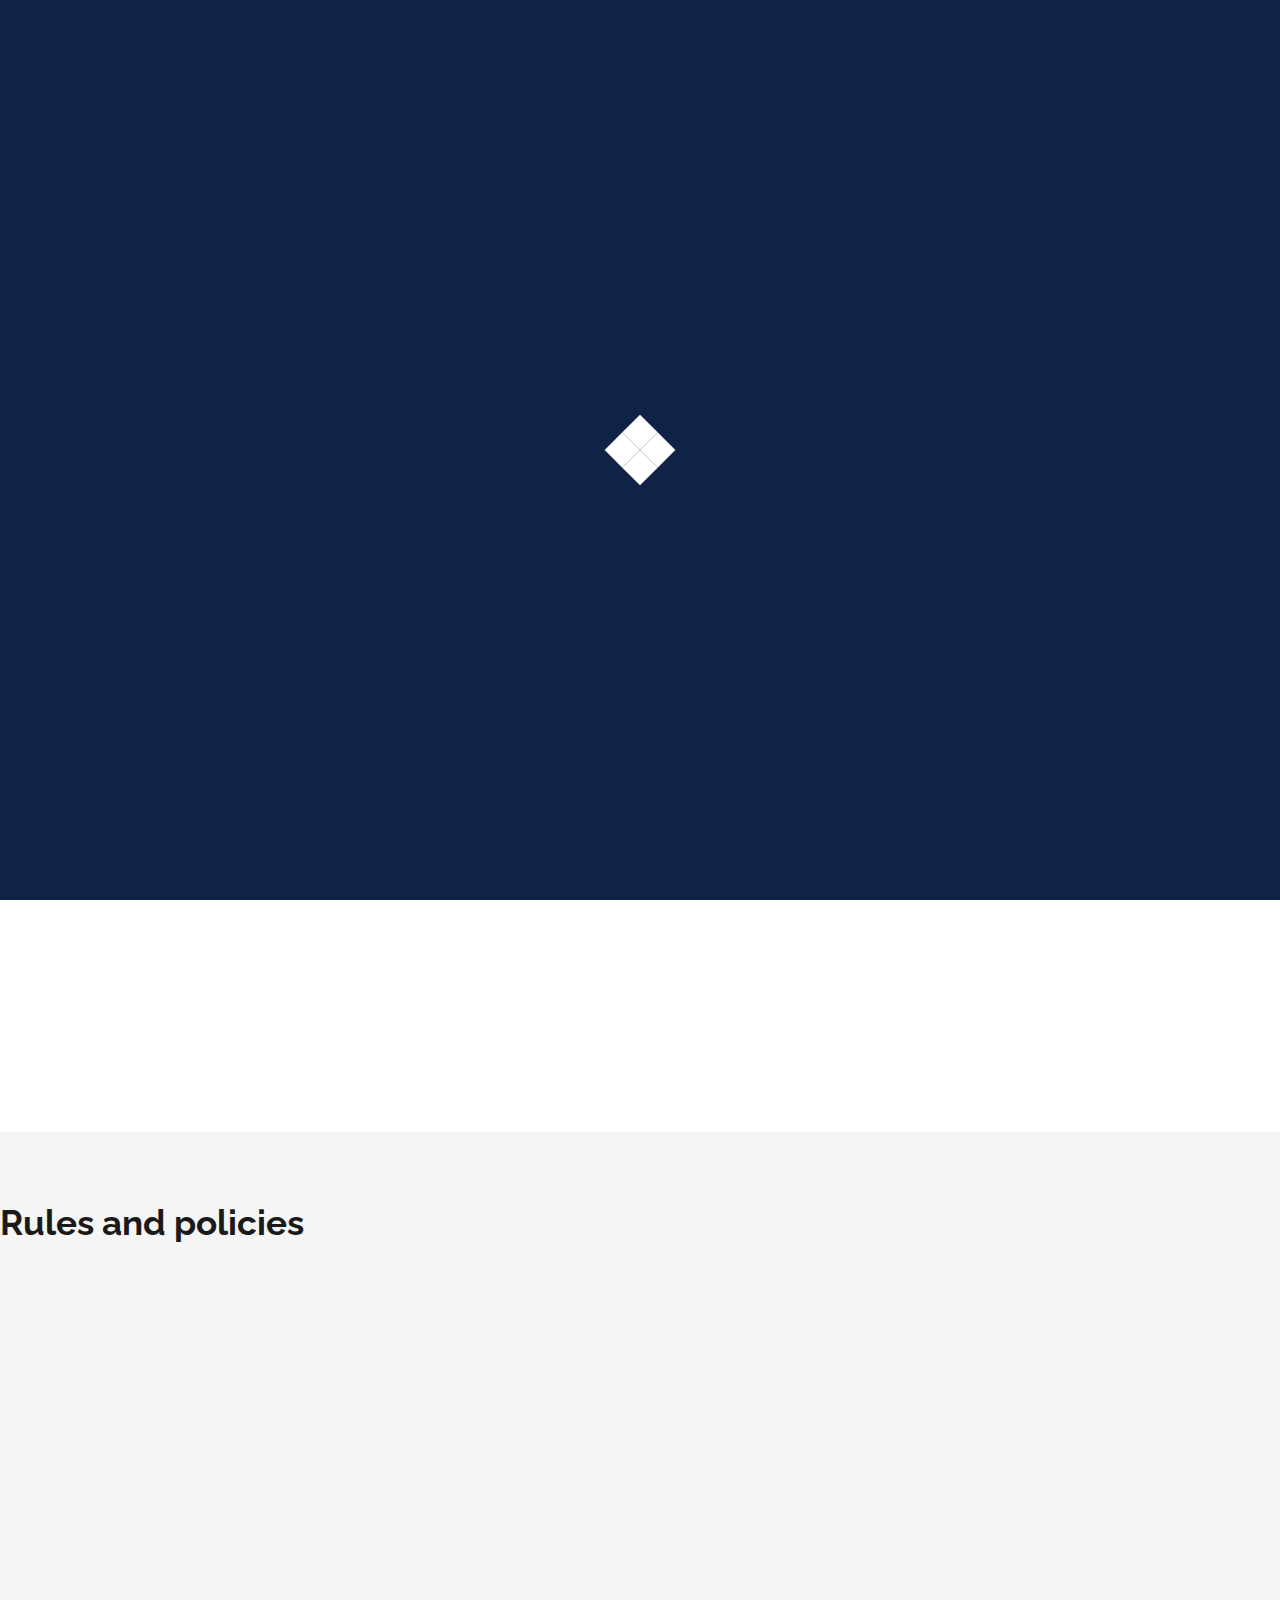
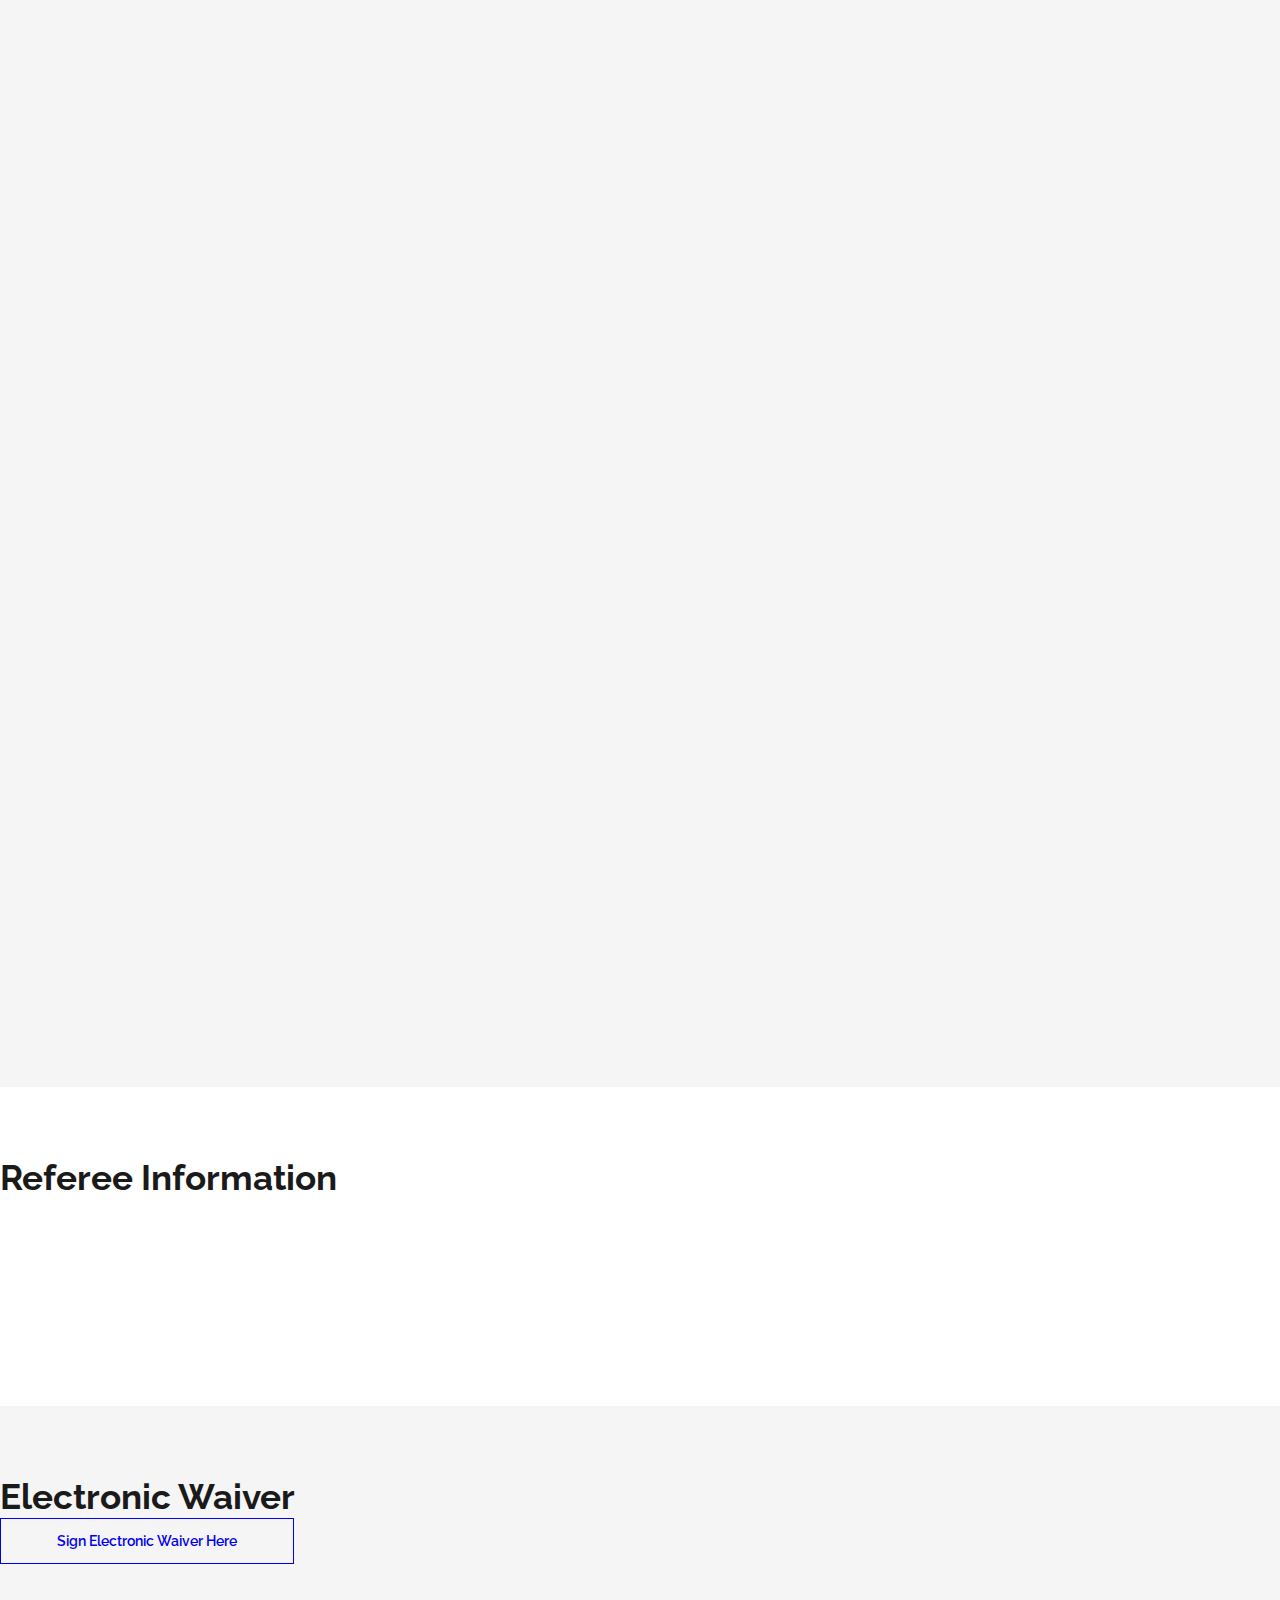
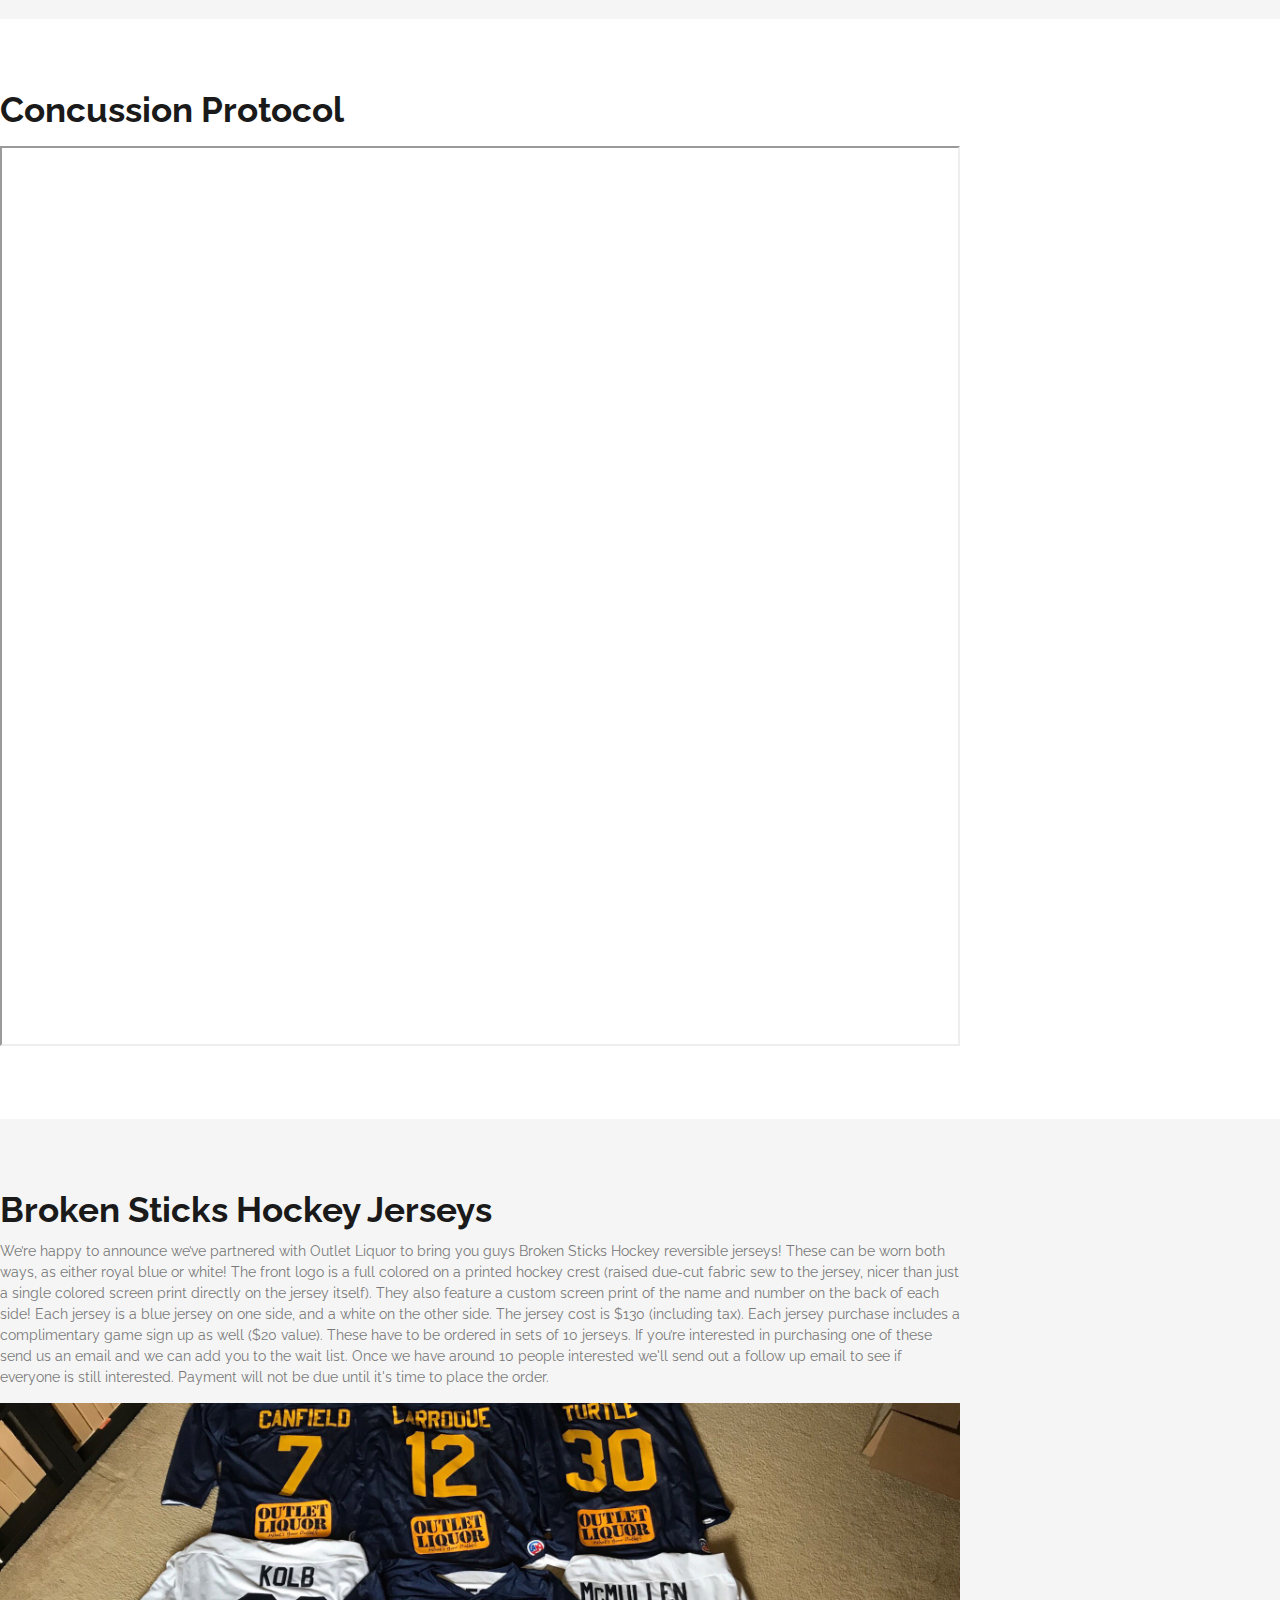
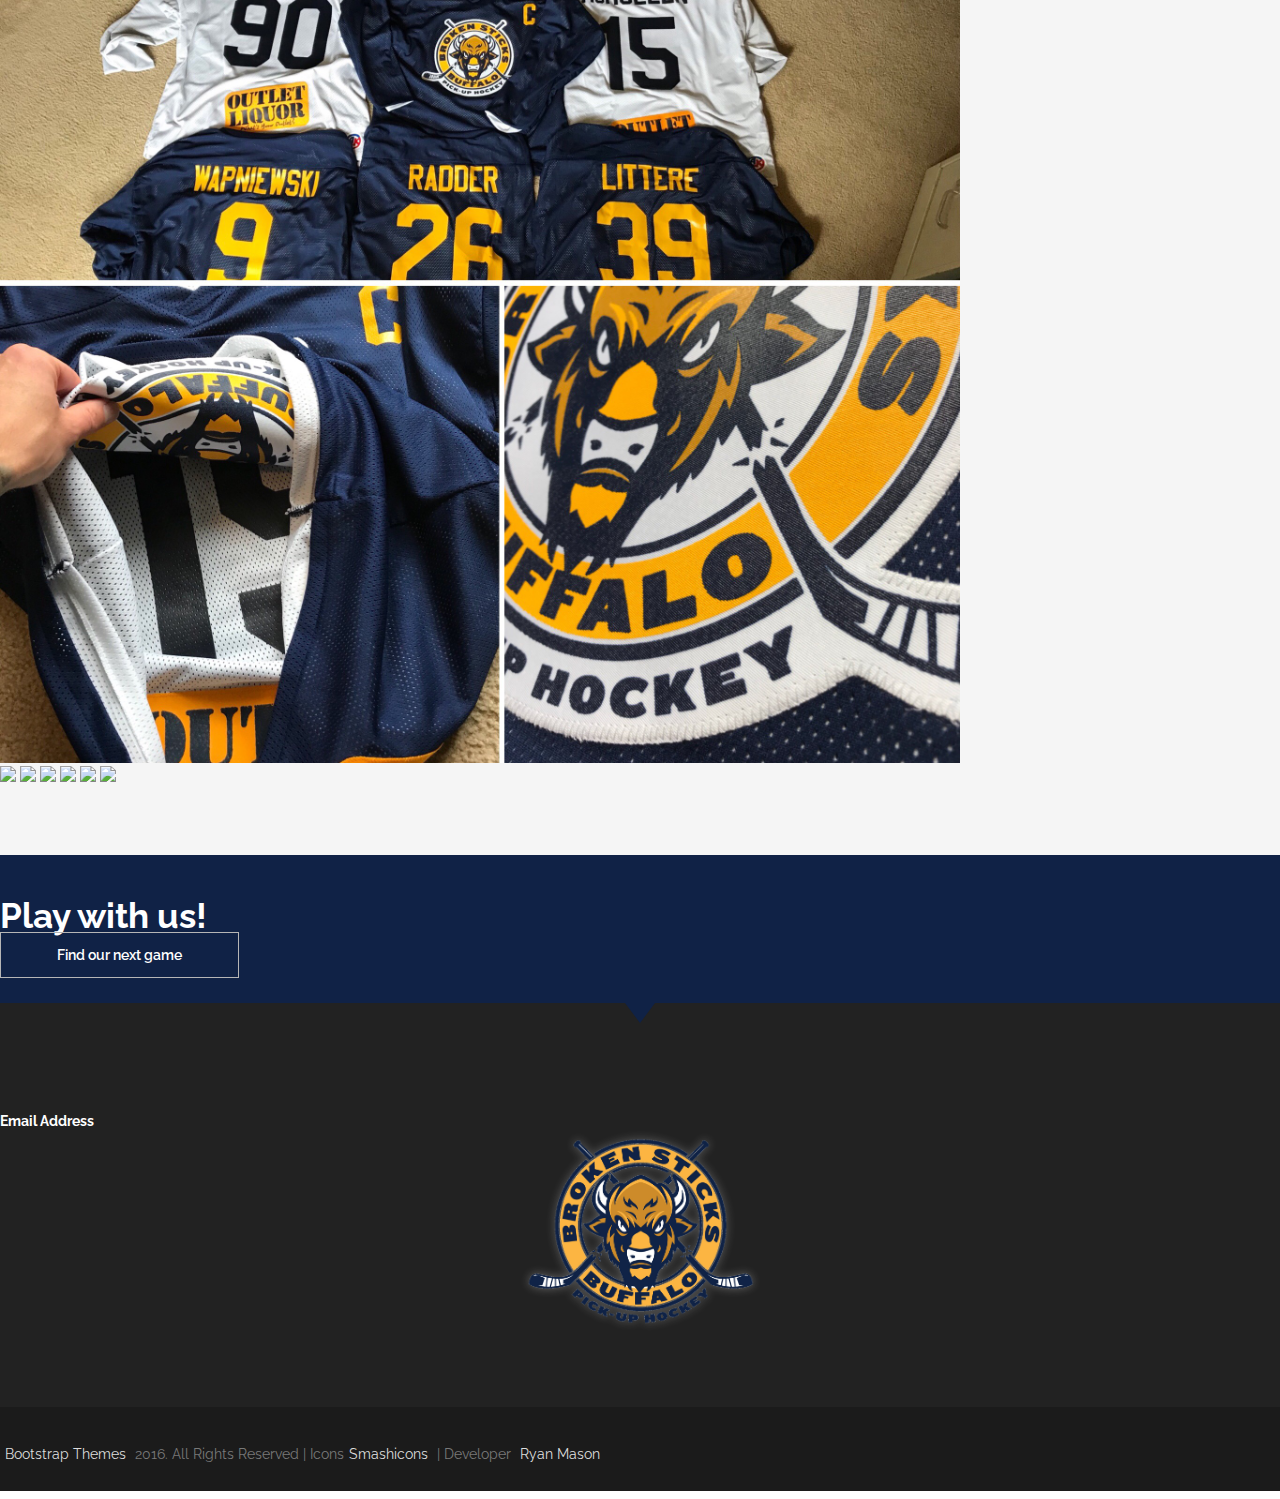
==== commit 7cb1beb3: "Update jersey pricing" ====
--- a/about.html
+++ b/about.html
@@ -284,7 +284,7 @@
                                          colored on a printed hockey crest (raised due-cut fabric sew to the jersey, nicer than just a single colored
                                          screen print directly on the jersey itself). They also feature a custom screen print of the name and
                                          number on the back of each side! Each jersey is a blue jersey on one side, and a white on the other side.
-                                         The jersey cost is $120 (including tax). Each jersey purchase includes a complimentary game sign up as
+                                         The jersey cost is $130 (including tax). Each jersey purchase includes a complimentary game sign up as
                                          well ($20 value). These have to be ordered in sets of 10 jerseys. If you’re interested in purchasing one of these send us an email and we can add you to the wait list. Once we have around 10 people interested we'll send out a follow up email to see if everyone is still interested. Payment will not be due until it's time to place the order.
                                        </p>
                                        <img src="assets/images/JerseysPicture.JPG">
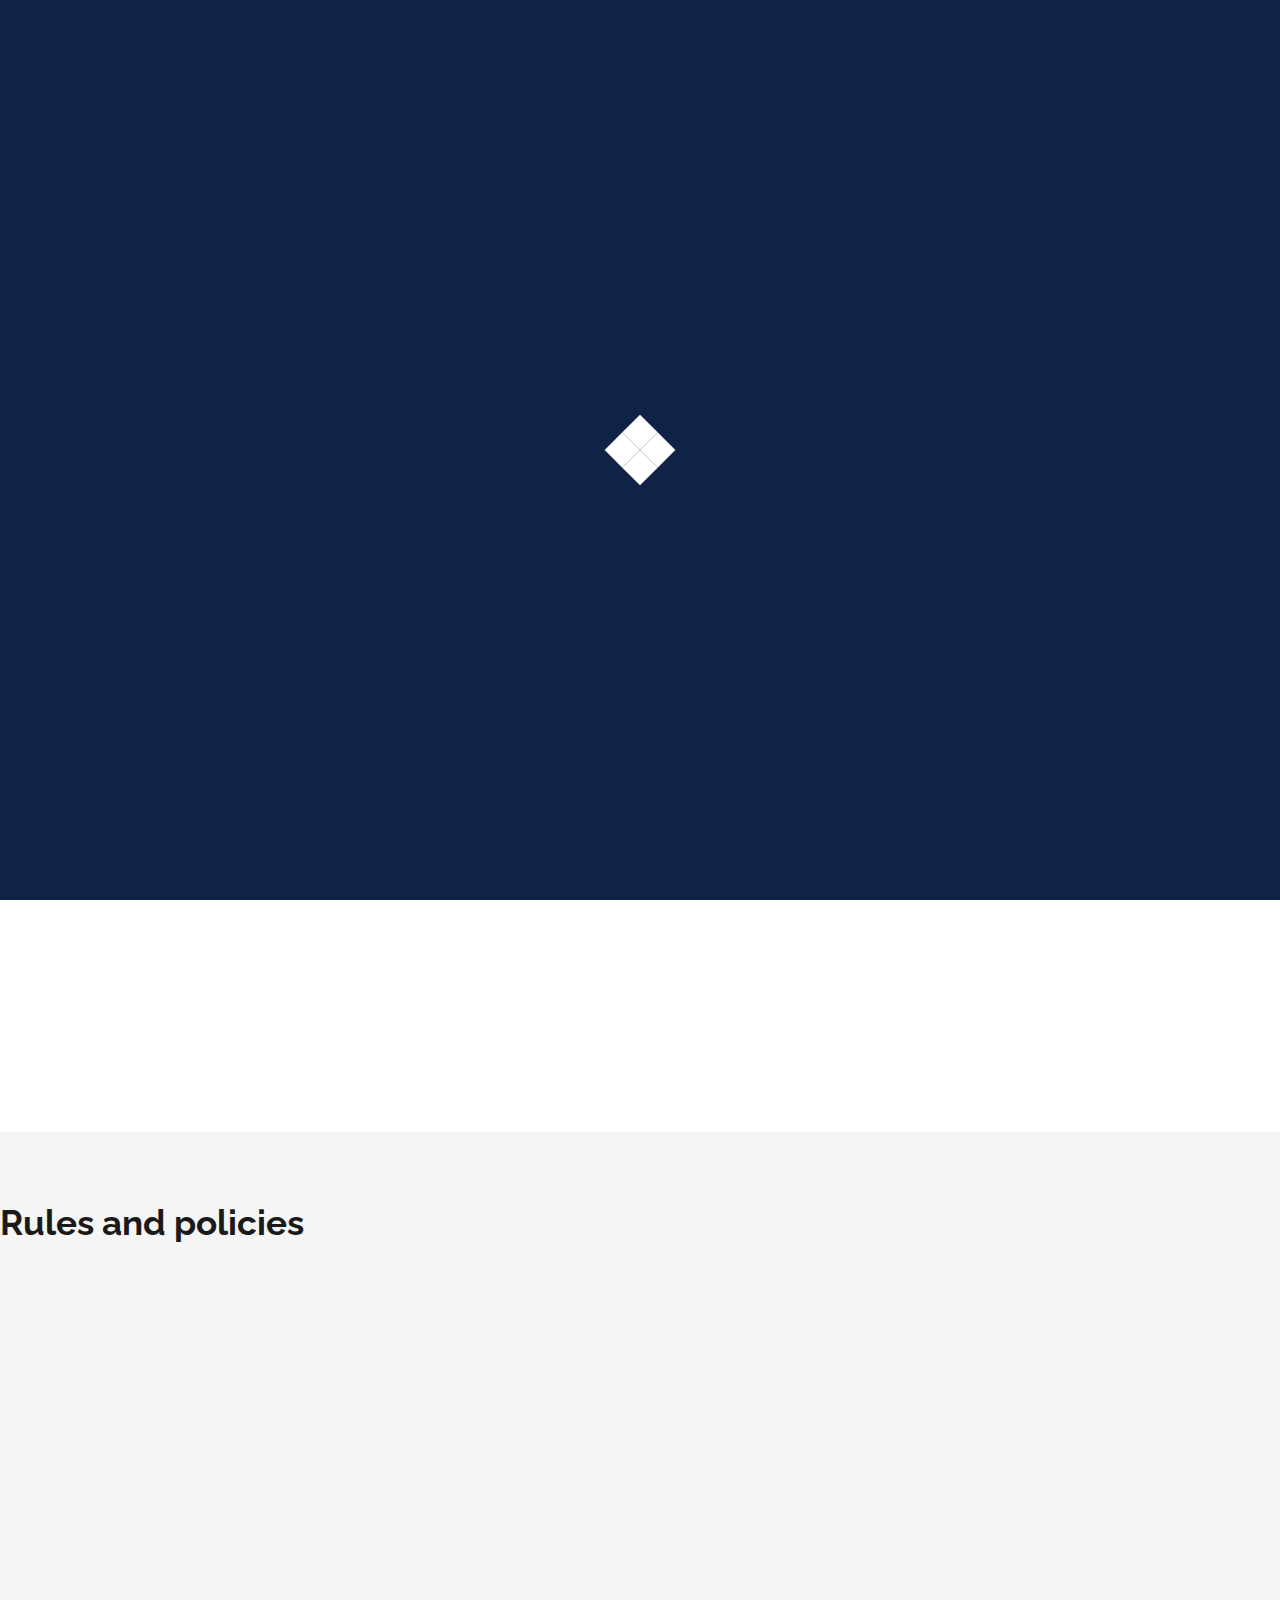
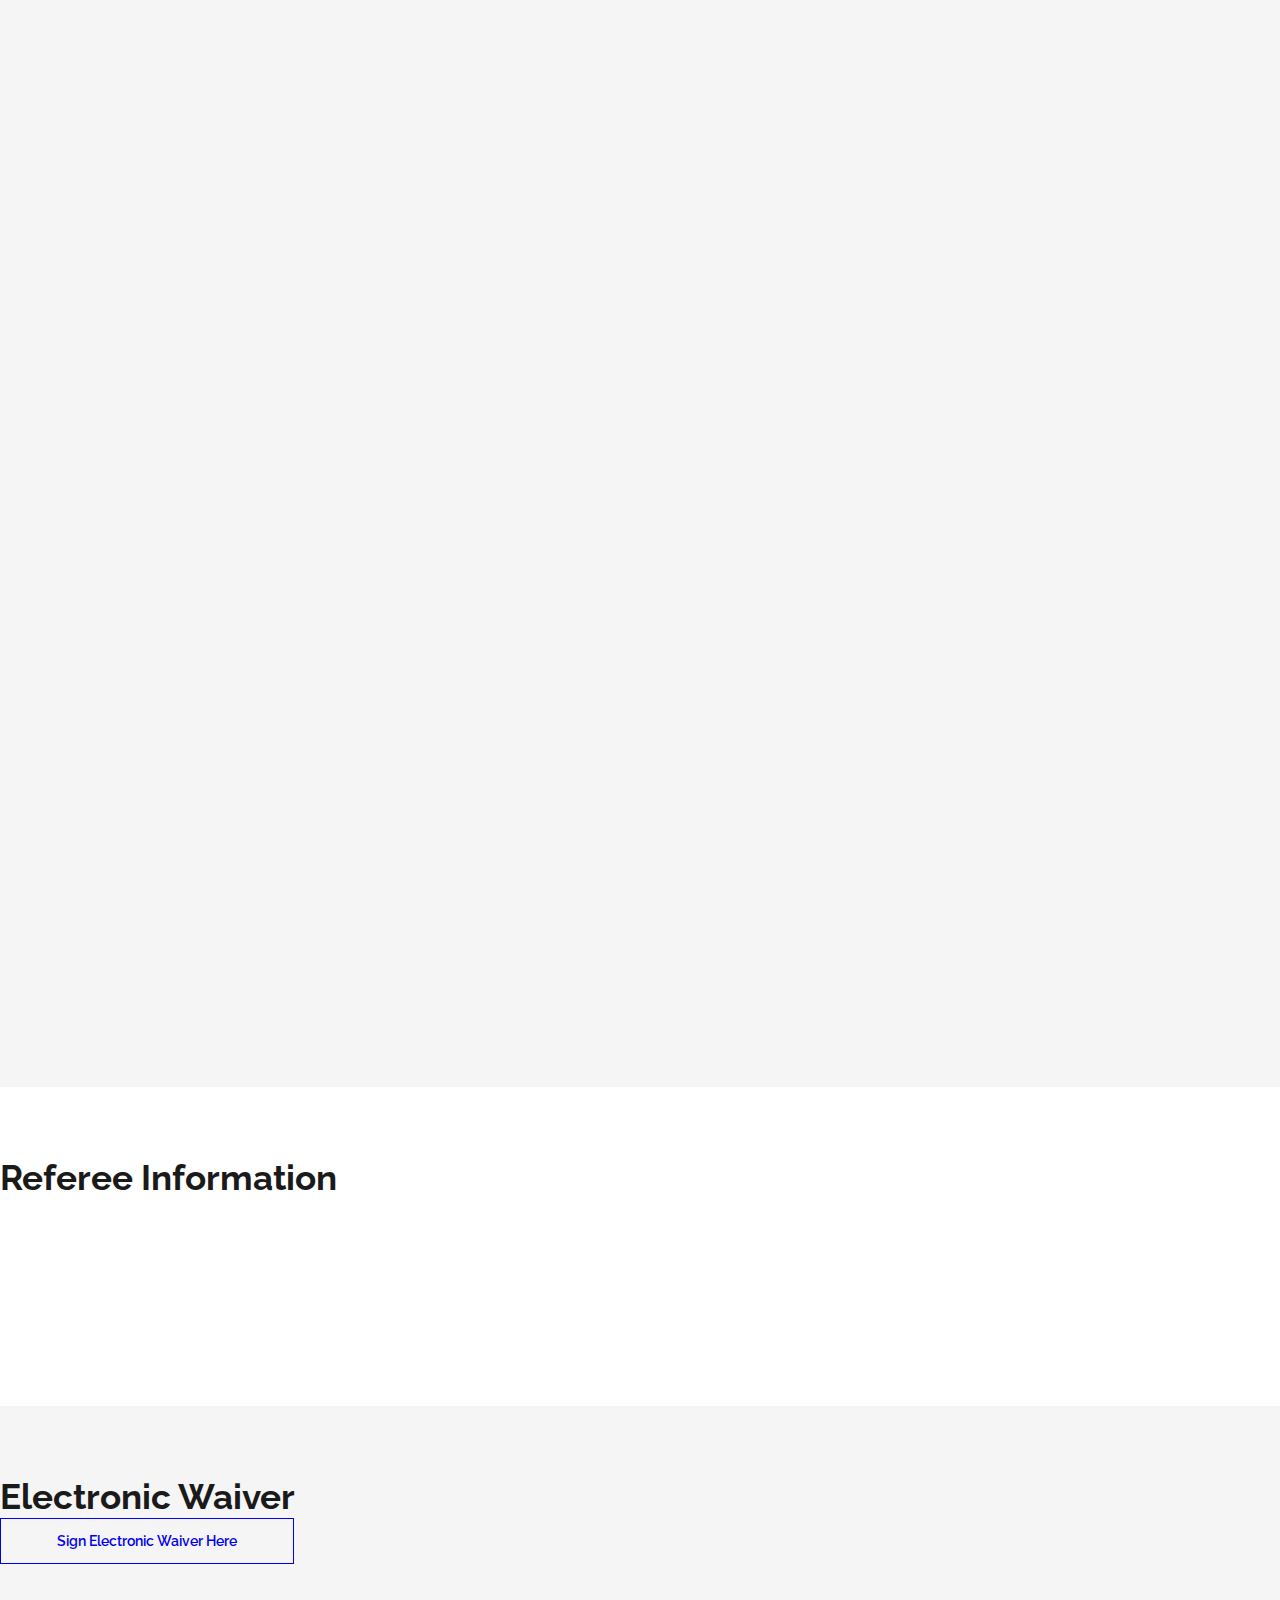
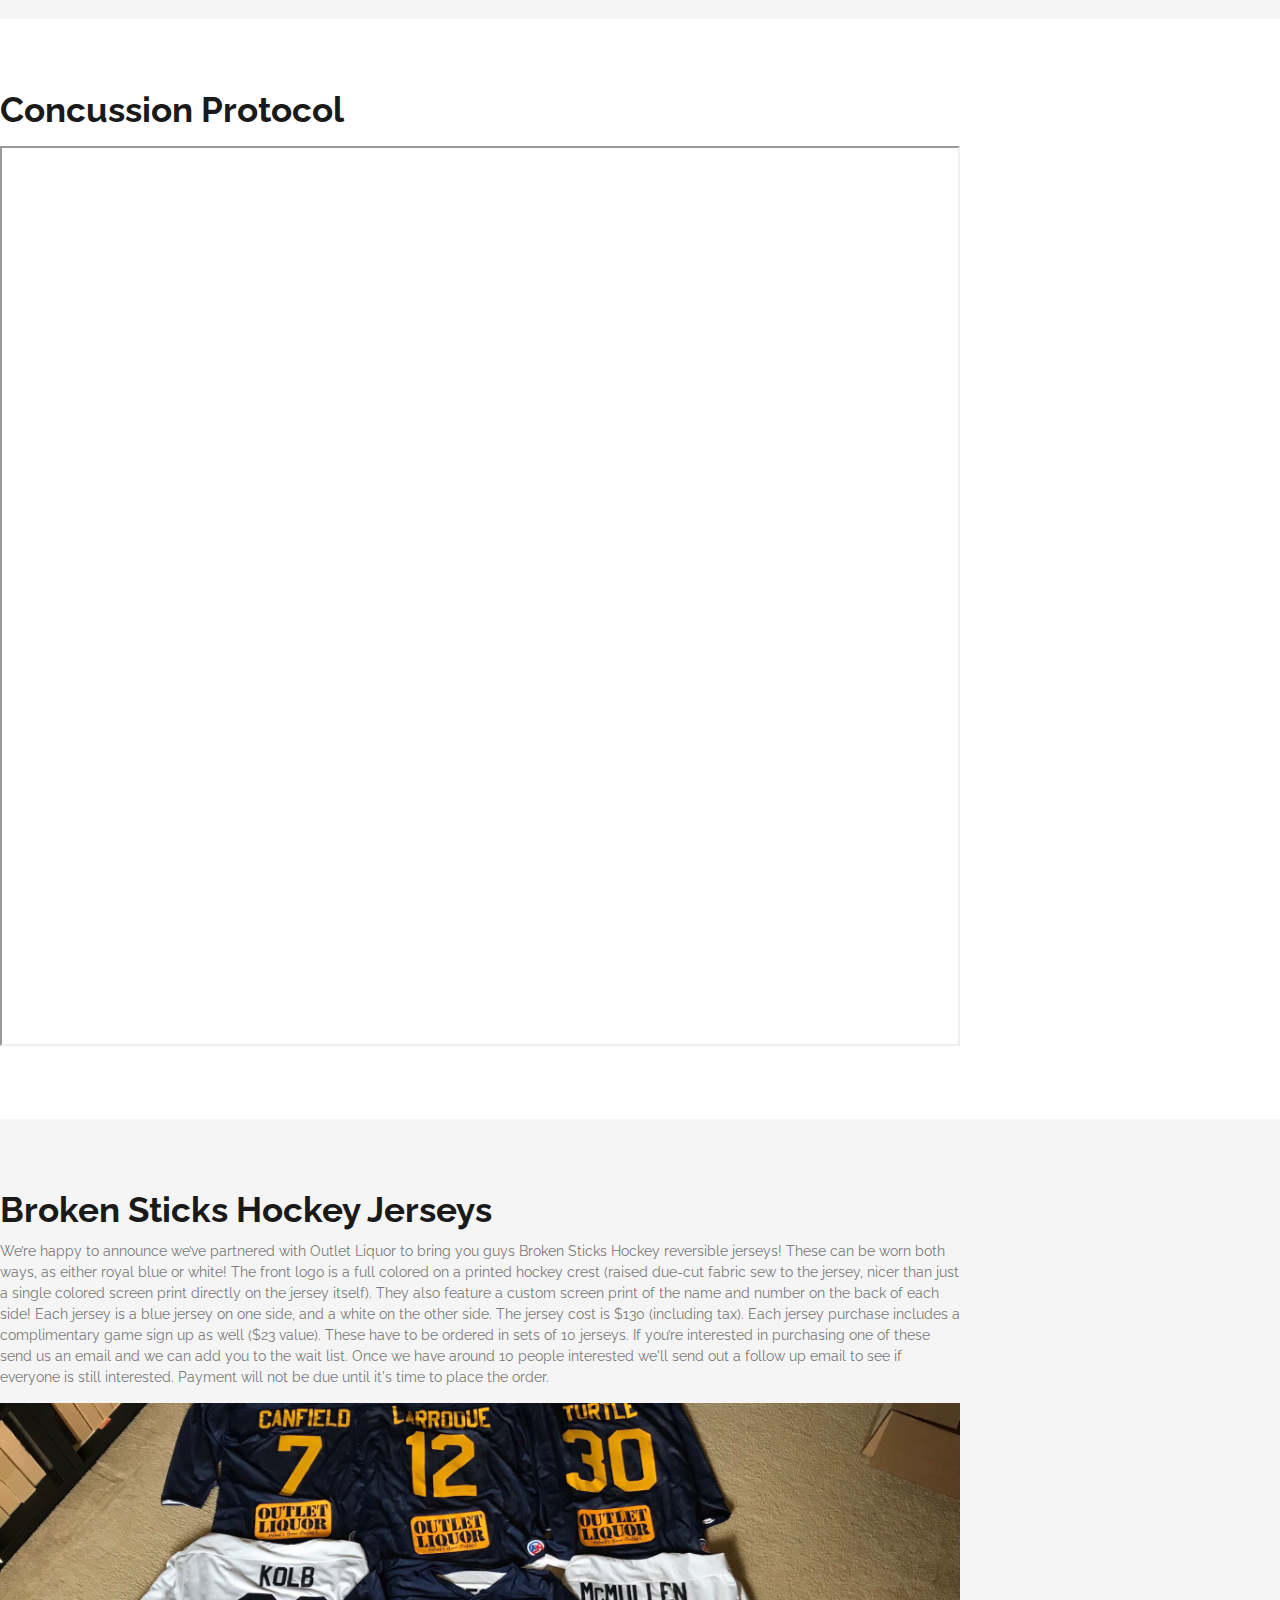
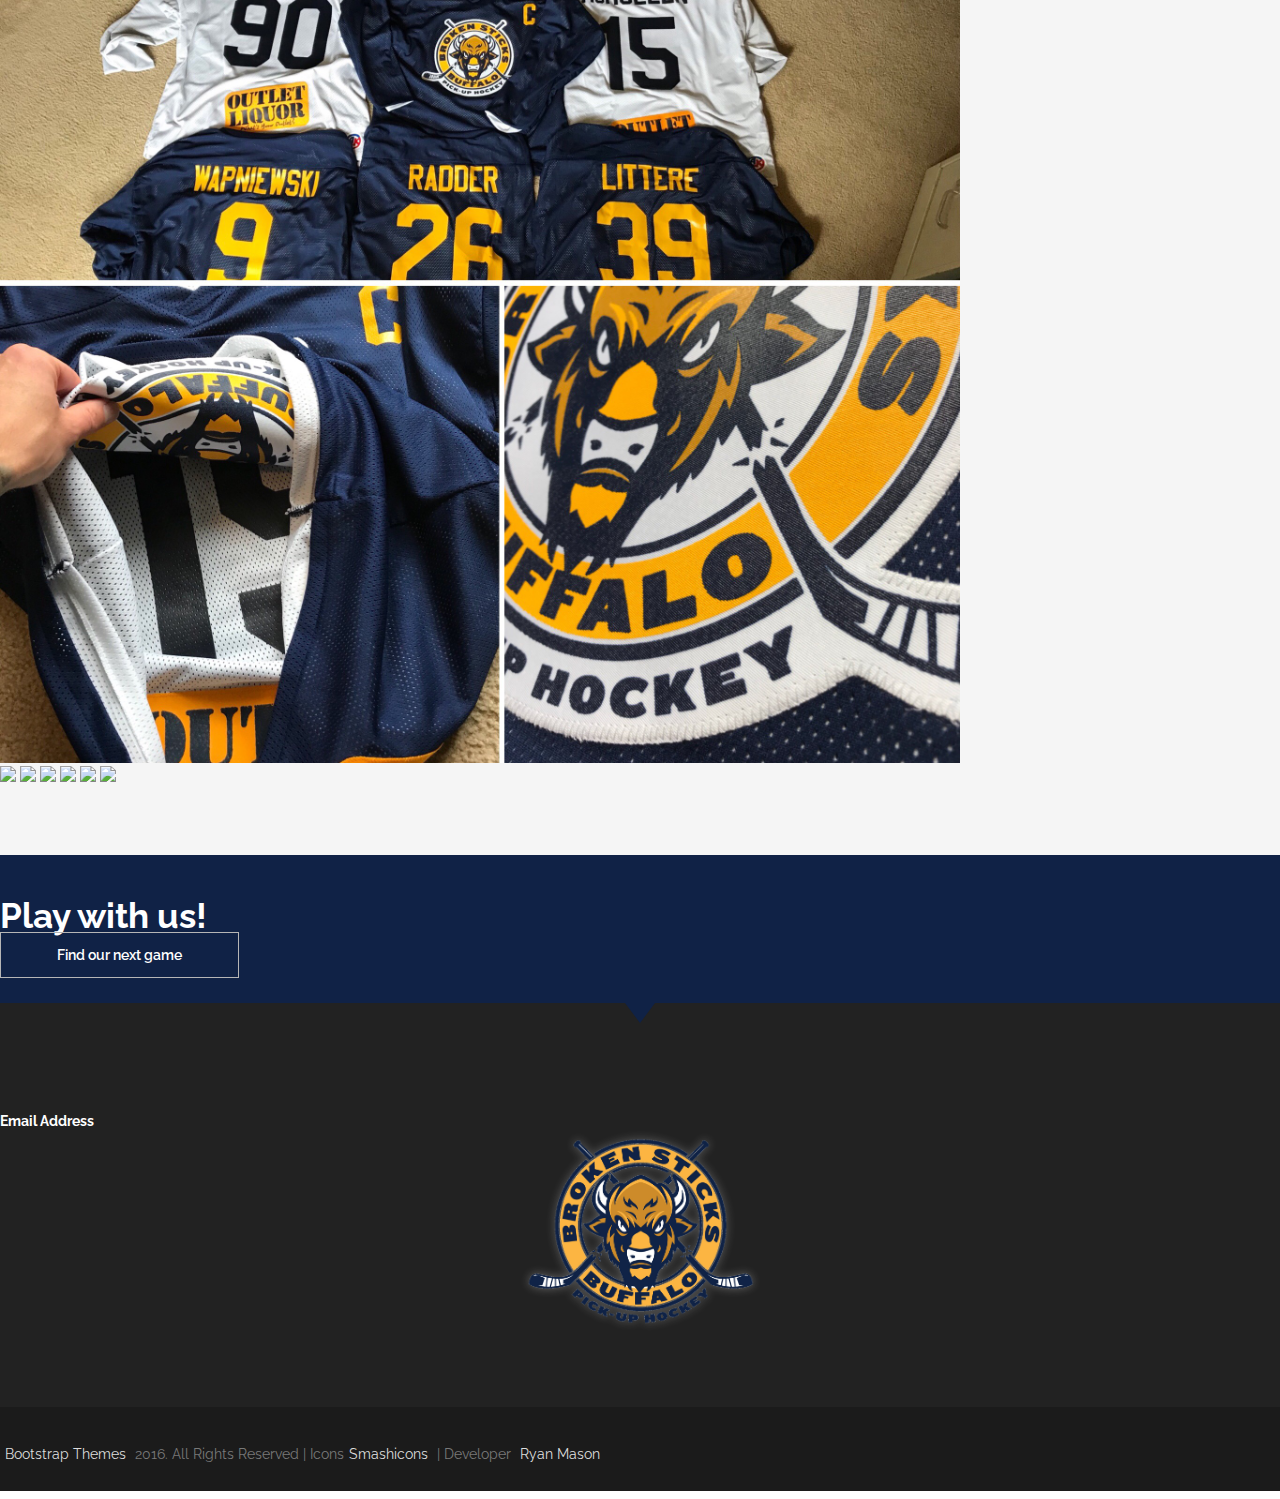
==== commit ce64d4d8: "Update about.html" ====
--- a/about.html
+++ b/about.html
@@ -285,7 +285,7 @@
                                          screen print directly on the jersey itself). They also feature a custom screen print of the name and
                                          number on the back of each side! Each jersey is a blue jersey on one side, and a white on the other side.
                                          The jersey cost is $130 (including tax). Each jersey purchase includes a complimentary game sign up as
-                                         well ($20 value). These have to be ordered in sets of 10 jerseys. If you’re interested in purchasing one of these send us an email and we can add you to the wait list. Once we have around 10 people interested we'll send out a follow up email to see if everyone is still interested. Payment will not be due until it's time to place the order.
+                                         well ($23 value). These have to be ordered in sets of 10 jerseys. If you’re interested in purchasing one of these send us an email and we can add you to the wait list. Once we have around 10 people interested we'll send out a follow up email to see if everyone is still interested. Payment will not be due until it's time to place the order.
                                        </p>
                                        <img src="assets/images/JerseysPicture.JPG">
                                        <img src="assets/images/blueJerseyFront.png" class="jersey">
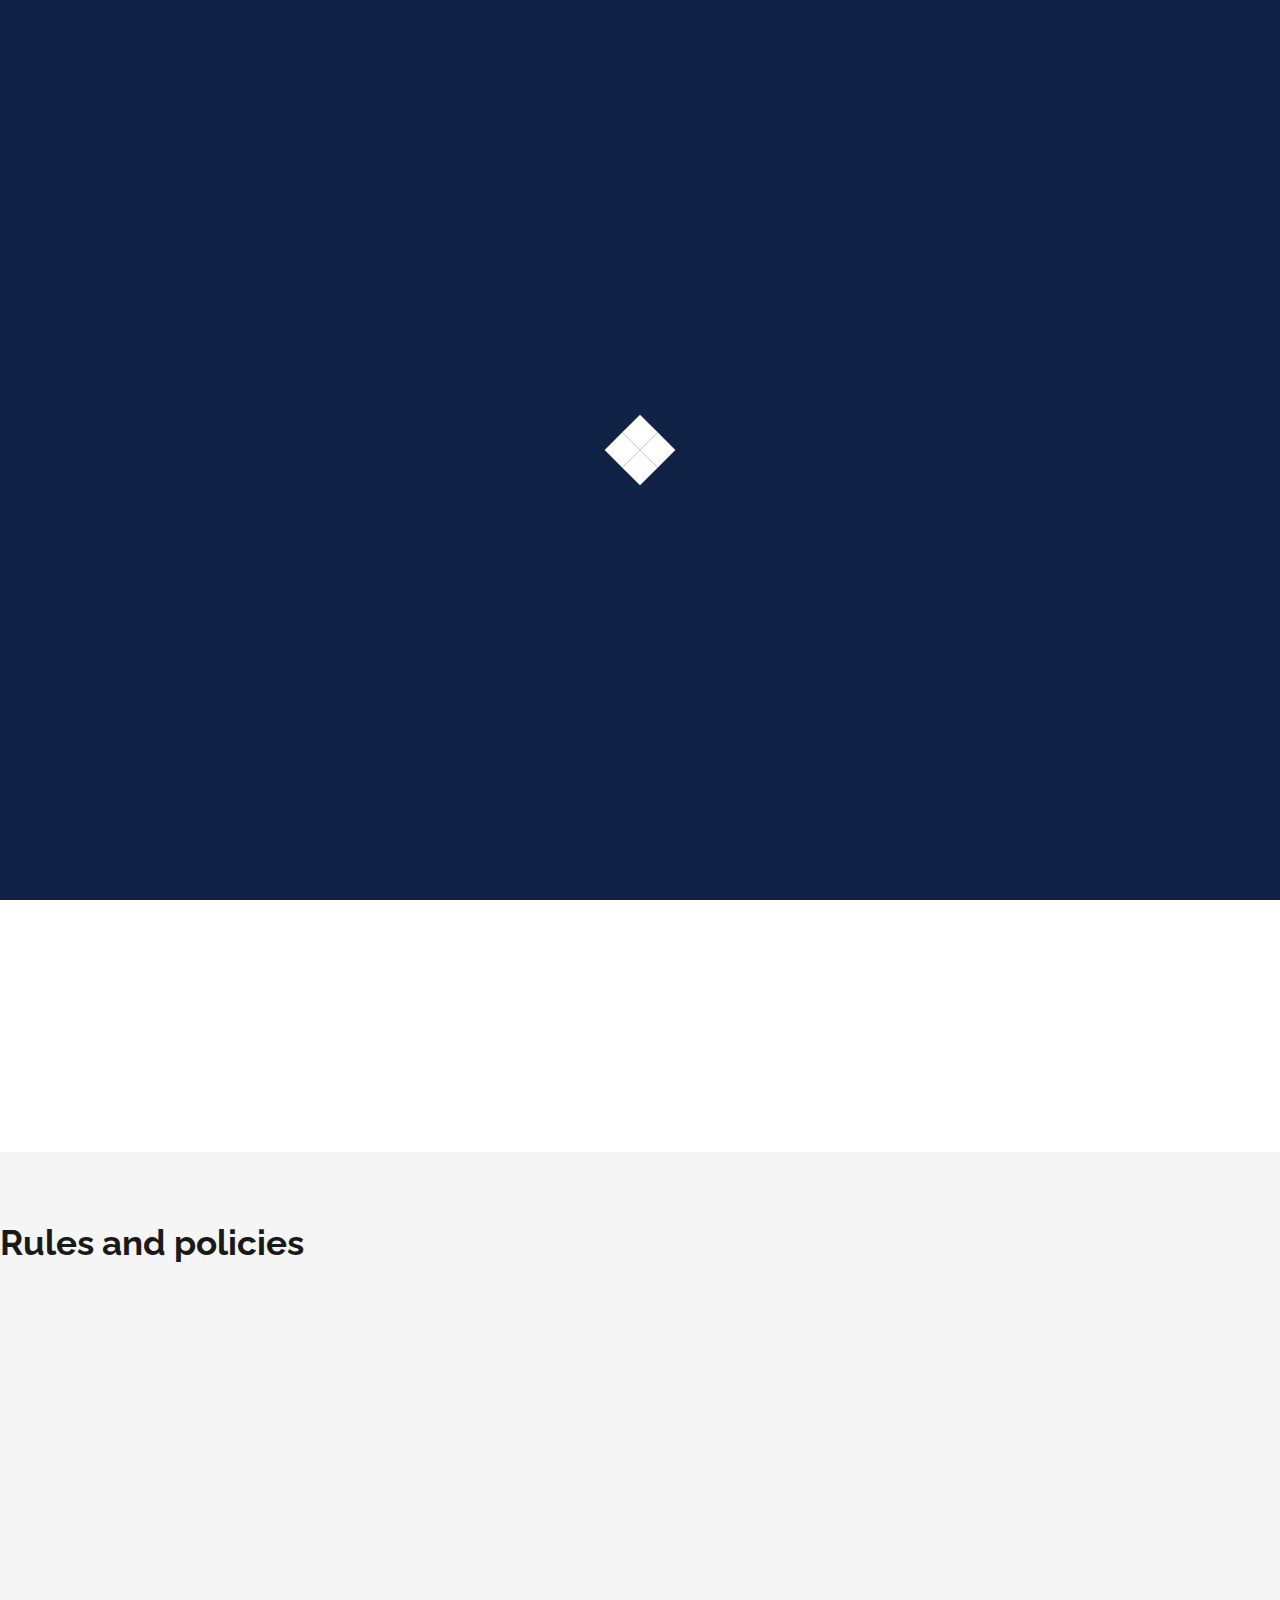
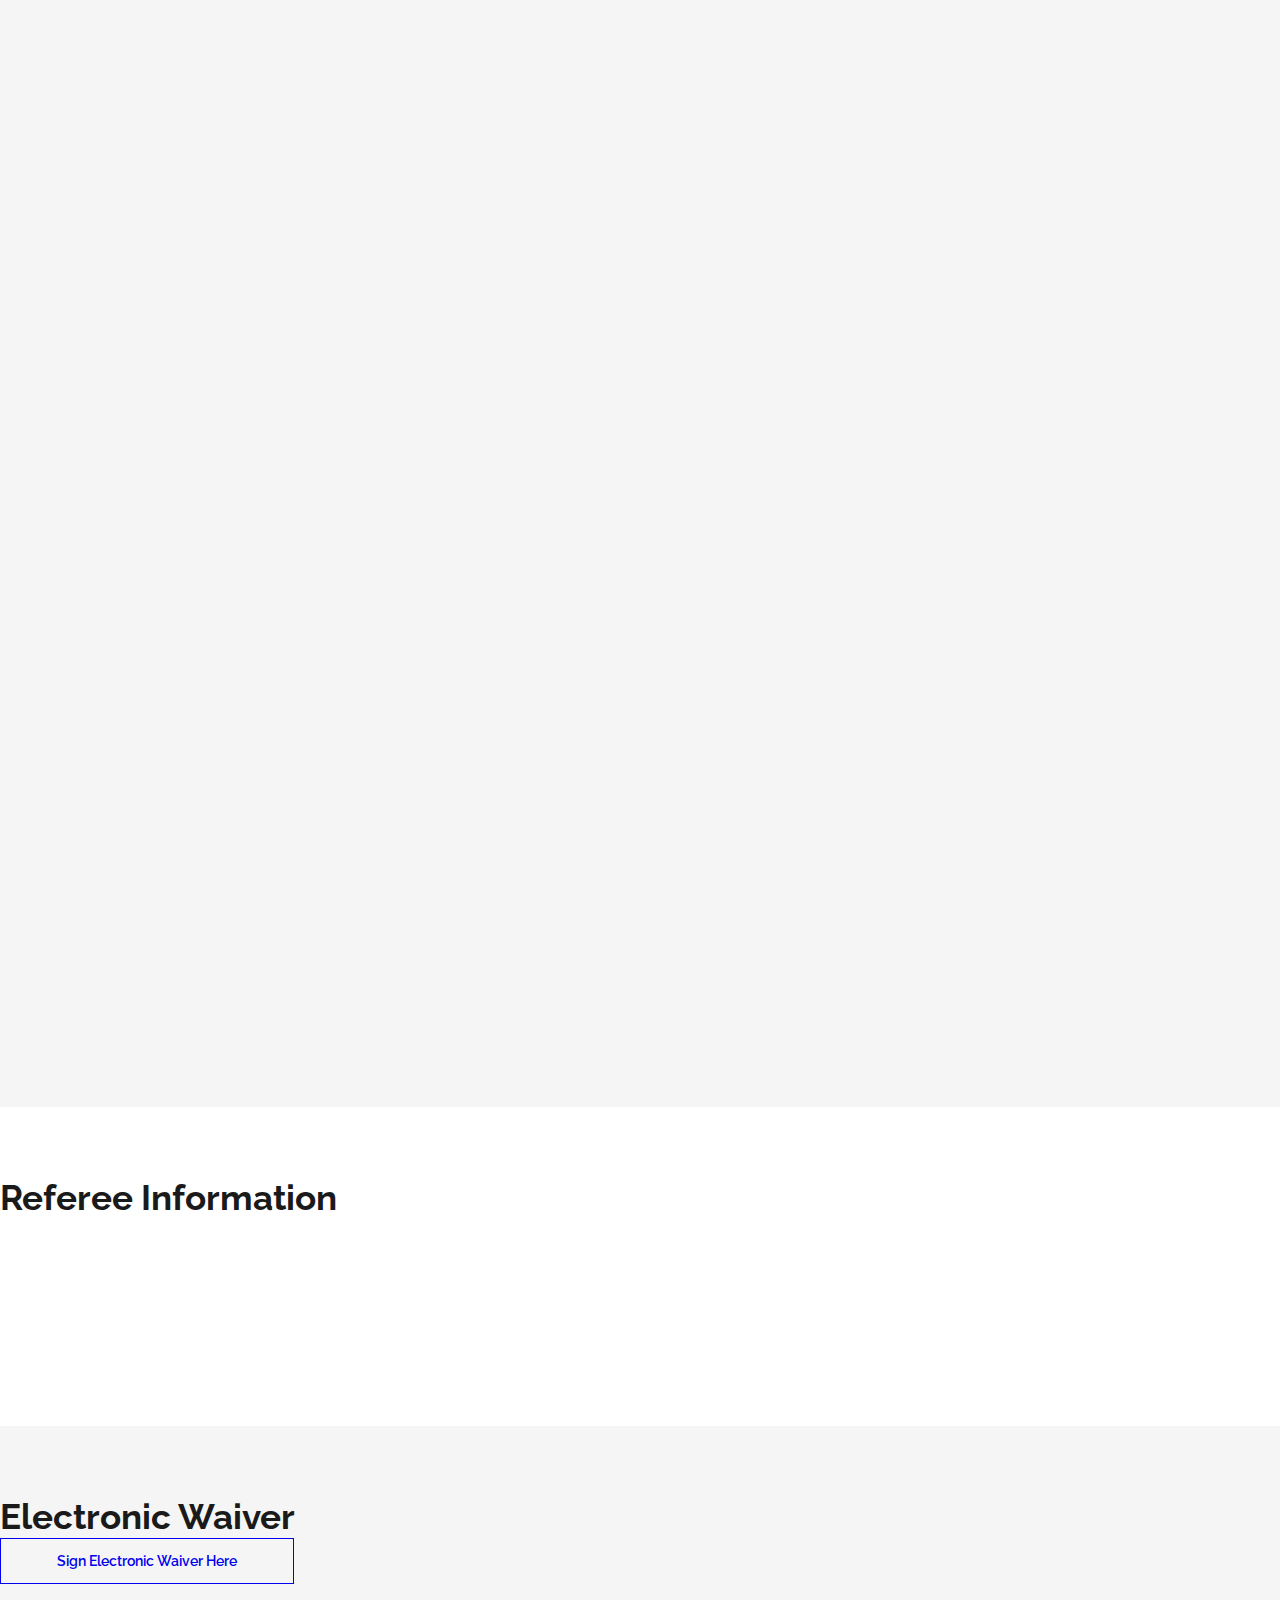
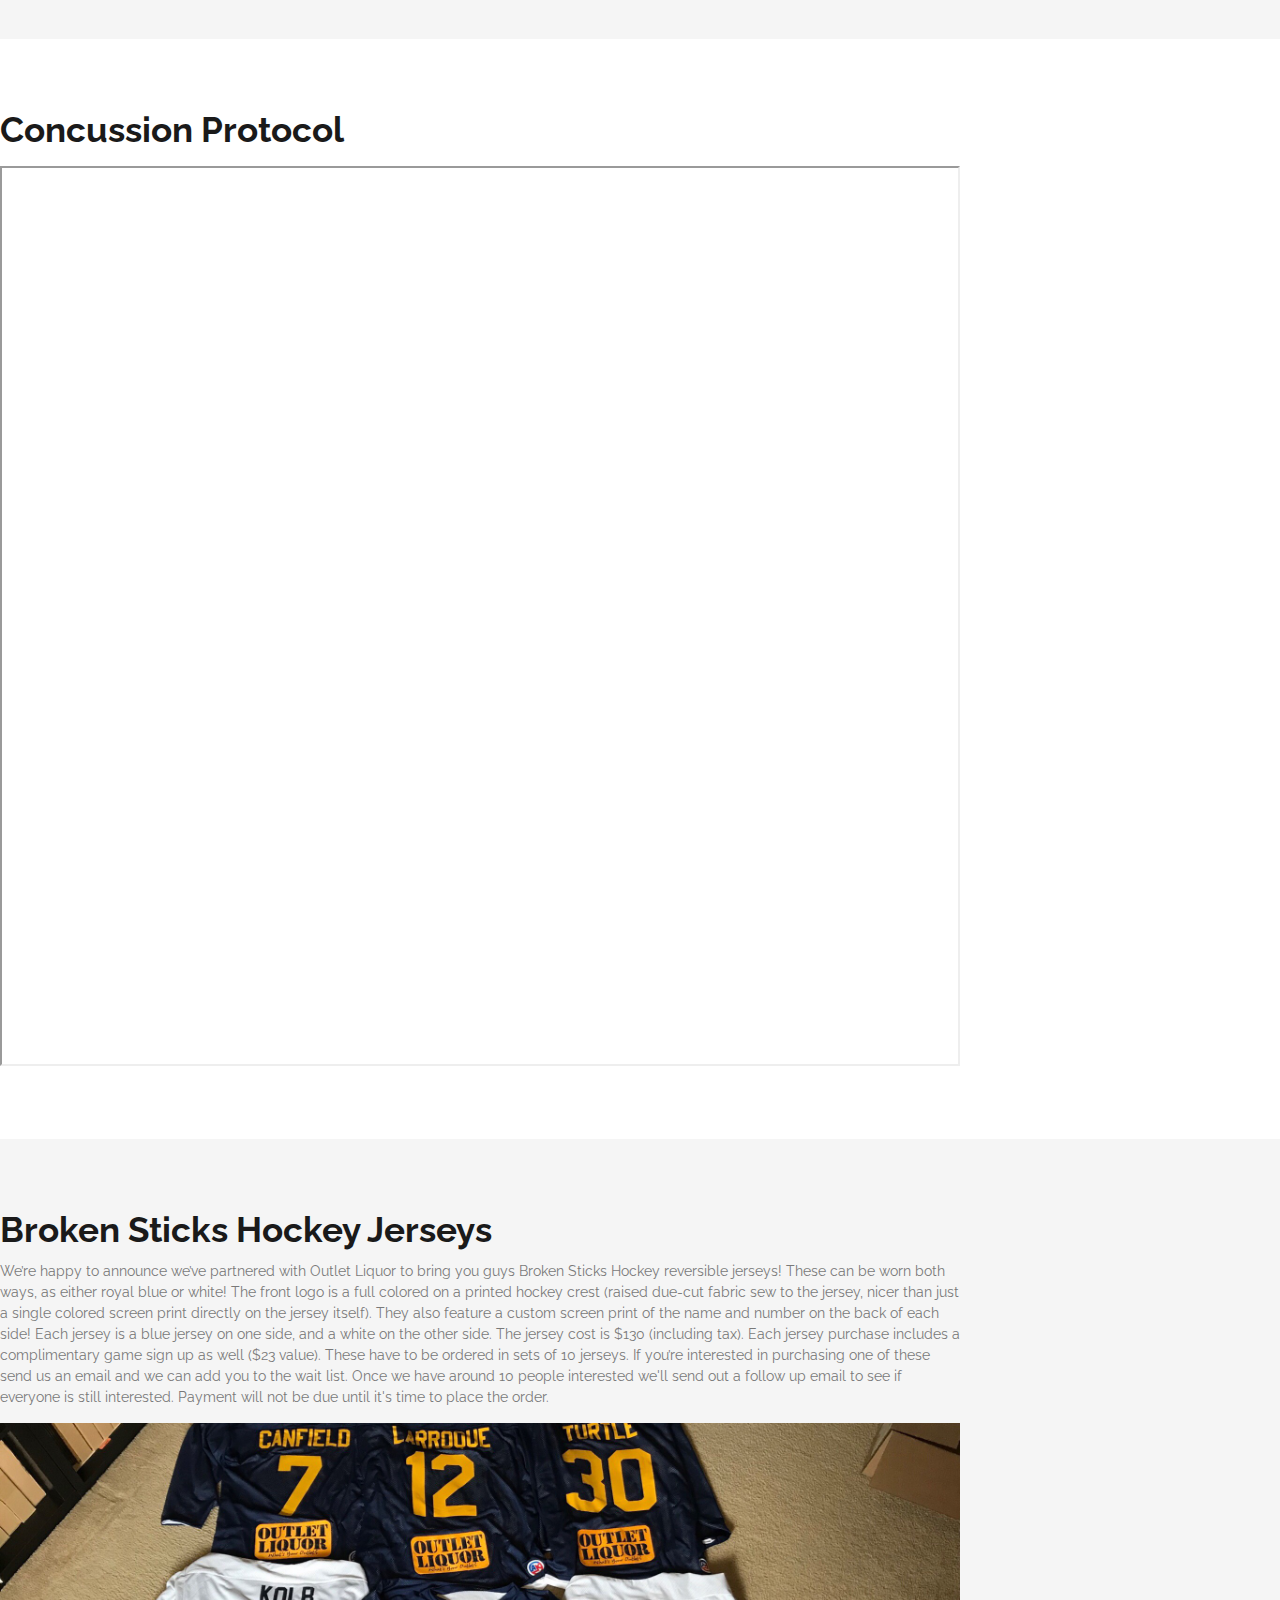
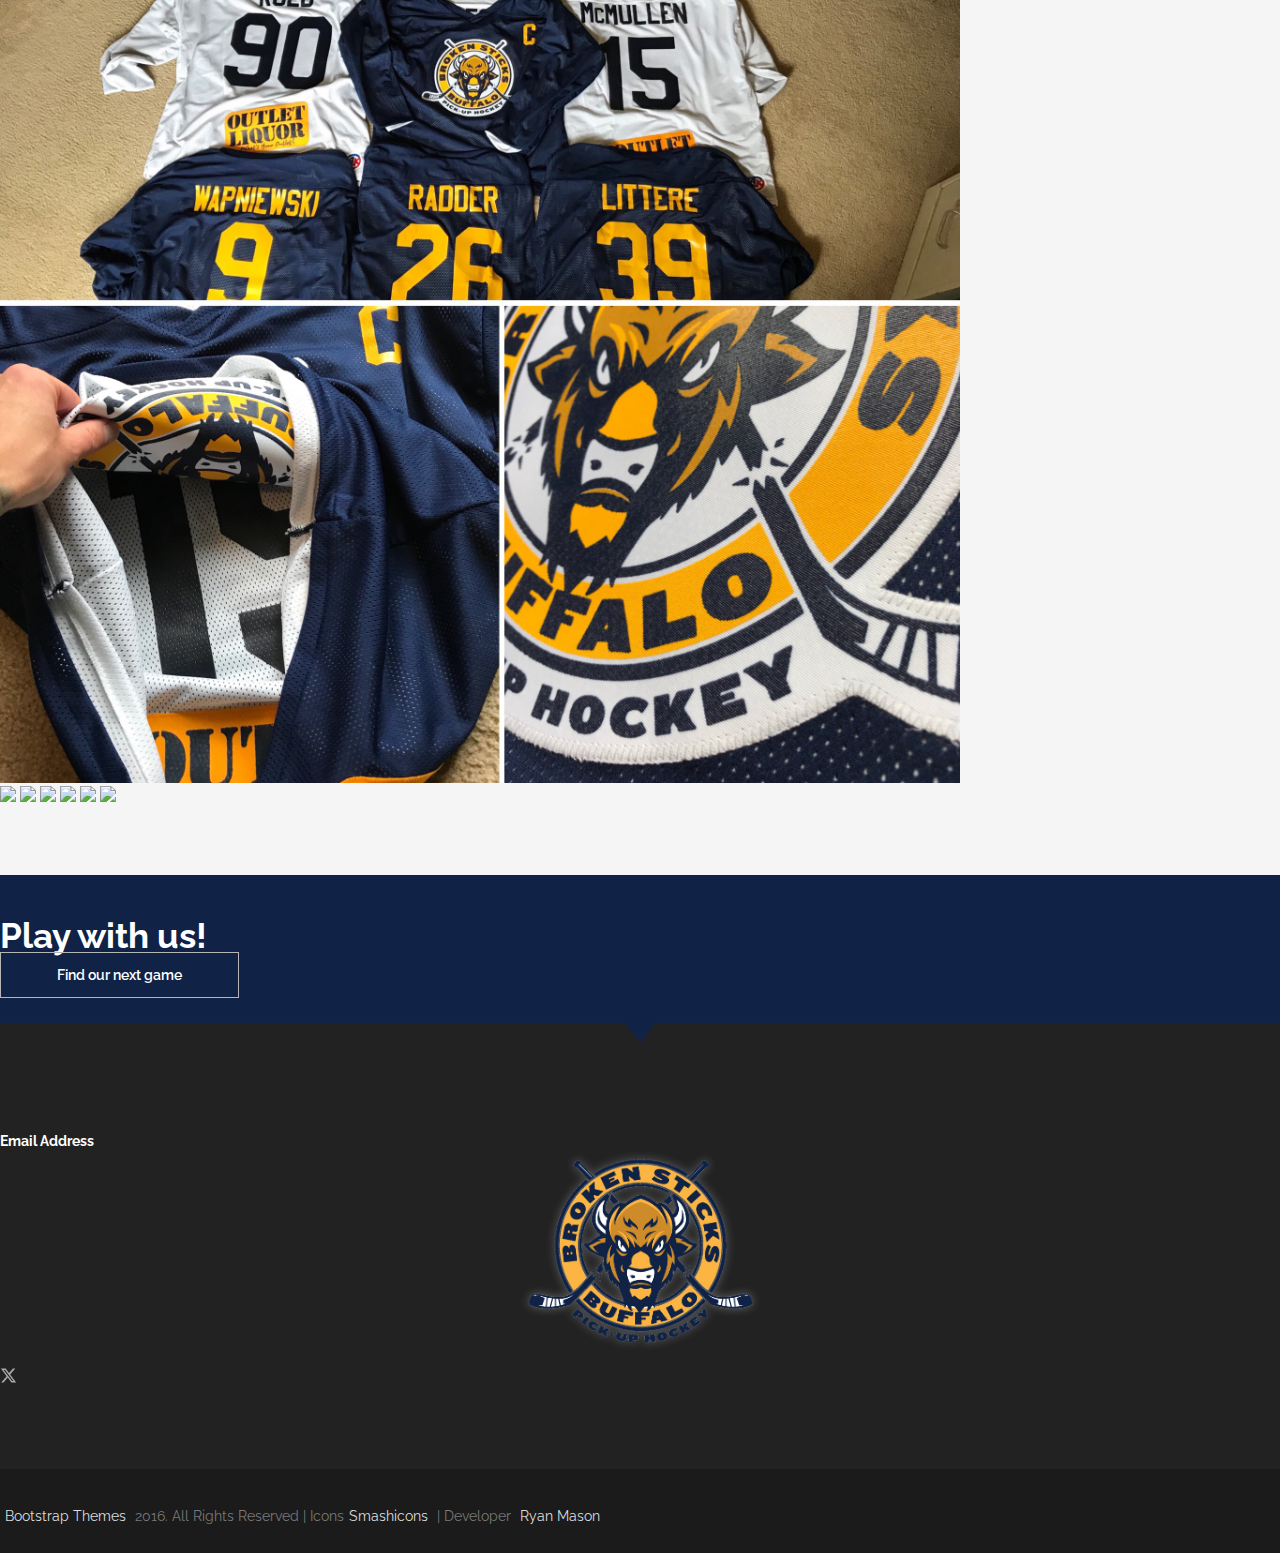
==== commit 4806f44a: "Update twitter icon" ====
--- a/about.html
+++ b/about.html
@@ -1,84 +1,111 @@
-<!doctype html>
+<!DOCTYPE html>
 <!--[if lt IE 7]>
 <html class="no-js lt-ie9 lt-ie8 lt-ie7" lang="">
    <![endif]-->
-   <!--[if IE 7]>
+<!--[if IE 7]>
    <html class="no-js lt-ie9 lt-ie8" lang="">
       <![endif]-->
-      <!--[if IE 8]>
+<!--[if IE 8]>
       <html class="no-js lt-ie9" lang="">
          <![endif]-->
-         <!--[if gt IE 8]><!-->
-         <html class="no-js" lang="en">
-            <!--<![endif]-->
-            <head>
-               <meta charset="utf-8">
-               <title>Broken Sticks Hockey</title>
-               <meta name="description" content="">
-               <meta name="viewport" content="width=device-width, initial-scale=1">
-               <link rel="icon" type="image/png" href="favicon.ico">
-               <!--Google Font link-->
-               <link href="https://fonts.googleapis.com/css?family=Raleway:100,100i,200,200i,300,300i,400,400i,500,500i,600,600i,700,700i,800,800i,900,900i" rel="stylesheet">
-               <link rel="stylesheet" href="assets/css/slick/slick.css">
-               <link rel="stylesheet" href="assets/css/slick/slick-theme.css">
-               <link rel="stylesheet" href="assets/css/animate.css">
-               <link rel="stylesheet" href="assets/css/iconfont.css">
-               <link rel="stylesheet" href="assets/css/font-awesome.min.css">
-               <link rel="stylesheet" href="assets/css/bootstrap.css">
-               <link rel="stylesheet" href="assets/css/magnific-popup.css">
-               <link rel="stylesheet" href="assets/css/bootsnav.css">
-               <link rel="stylesheet" href="assets/css/customCSS.css">
-               <link rel="icon" type="image/png" sizes="192x192" href="favicon.png">
-               <!-- xsslider slider css -->
-               <!--<link rel="stylesheet" href="assets/css/xsslider.css">-->
-               <!--For Plugins external css-->
-               <!--<link rel="stylesheet" href="assets/css/plugins.css" />-->
-               <!--Theme custom css -->
-               <link rel="stylesheet" href="assets/css/style.css">
-               <!--<link rel="stylesheet" href="assets/css/colors/maron.css">-->
-               <!--Theme Responsive css-->
-               <link rel="stylesheet" href="assets/css/responsive.css" />
-               <script src="assets/js/vendor/modernizr-2.8.3-respond-1.4.2.min.js"></script>
-            </head>
-            <body data-spy="scroll" data-target=".navbar-collapse">
-               <!-- Preloader -->
-               <div id="loading">
-                  <div id="loading-center">
-                     <div id="loading-center-absolute">
-                        <div class="object" id="object_one"></div>
-                        <div class="object" id="object_two"></div>
-                        <div class="object" id="object_three"></div>
-                        <div class="object" id="object_four"></div>
-                     </div>
-                  </div>
-               </div>
-               <!--End off Preloader -->
-               <div class="culmn">
-                  <!--Home page style-->
-                  <nav class="navbar navbar-default bootsnav navbar-fixed">
-                     <div class="navbar-top bg-grey fix">
-                        <div class="container">
-                           <div class="row">
-                              <div class="col-md-6">
-                                 <div class="navbar-callus text-left sm-text-center">
-                                    <ul class="list-inline">
-                                       <li><a href="contact.html"><i class="fa fa-envelope-o text-color"></i> Contact us: ktedesco@brokenstickshockey.com</a></li>
-                                    </ul>
-                                 </div>
-                              </div>
-                              <div class="col-md-6">
-                                 <div class="navbar-socail text-right sm-text-center">
-                                    <ul class="list-inline">
-                                       <li><a href="https://www.facebook.com/BrokenSticksHockey/" target="-_blank"><i class="fa fa-facebook"></i></a></li>
-                                       <li><a href="https://twitter.com/Broken_Sticks" target="_blank"><i class="fa fa-twitter"></i></a></li>
-                                       <li><a href="https://www.instagram.com/brokenstickshockey/" target="_blank"><i class="fa fa-instagram" ></i></a></li>
-                                    </ul>
-                                 </div>
-                              </div>
-                           </div>
-                        </div>
-                     </div>
-                     <!-- Start Top Search
+<!--[if gt IE 8]><!-->
+<html class="no-js" lang="en">
+  <!--<![endif]-->
+  <head>
+    <meta charset="utf-8" />
+    <title>Broken Sticks Hockey</title>
+    <meta name="description" content="" />
+    <meta name="viewport" content="width=device-width, initial-scale=1" />
+    <link rel="icon" type="image/png" href="favicon.ico" />
+    <!--Google Font link-->
+    <link
+      href="https://fonts.googleapis.com/css?family=Raleway:100,100i,200,200i,300,300i,400,400i,500,500i,600,600i,700,700i,800,800i,900,900i"
+      rel="stylesheet"
+    />
+    <link rel="stylesheet" href="assets/css/slick/slick.css" />
+    <link rel="stylesheet" href="assets/css/slick/slick-theme.css" />
+    <link rel="stylesheet" href="assets/css/animate.css" />
+    <link rel="stylesheet" href="assets/css/iconfont.css" />
+    <link rel="stylesheet" href="assets/css/font-awesome.min.css" />
+    <link rel="stylesheet" href="assets/css/bootstrap.css" />
+    <link rel="stylesheet" href="assets/css/magnific-popup.css" />
+    <link rel="stylesheet" href="assets/css/bootsnav.css" />
+    <link rel="stylesheet" href="assets/css/customCSS.css" />
+    <link rel="icon" type="image/png" sizes="192x192" href="favicon.png" />
+    <!-- xsslider slider css -->
+    <!--<link rel="stylesheet" href="assets/css/xsslider.css">-->
+    <!--For Plugins external css-->
+    <!--<link rel="stylesheet" href="assets/css/plugins.css" />-->
+    <!--Theme custom css -->
+    <link rel="stylesheet" href="assets/css/style.css" />
+    <!--<link rel="stylesheet" href="assets/css/colors/maron.css">-->
+    <!--Theme Responsive css-->
+    <link rel="stylesheet" href="assets/css/responsive.css" />
+    <script src="assets/js/vendor/modernizr-2.8.3-respond-1.4.2.min.js"></script>
+  </head>
+  <body data-spy="scroll" data-target=".navbar-collapse">
+    <!-- Preloader -->
+    <div id="loading">
+      <div id="loading-center">
+        <div id="loading-center-absolute">
+          <div class="object" id="object_one"></div>
+          <div class="object" id="object_two"></div>
+          <div class="object" id="object_three"></div>
+          <div class="object" id="object_four"></div>
+        </div>
+      </div>
+    </div>
+    <!--End off Preloader -->
+    <div class="culmn">
+      <!--Home page style-->
+      <nav class="navbar navbar-default bootsnav navbar-fixed">
+        <div class="navbar-top bg-grey fix">
+          <div class="container">
+            <div class="row">
+              <div class="col-md-6">
+                <div class="navbar-callus text-left sm-text-center">
+                  <ul class="list-inline">
+                    <li>
+                      <a href="contact.html"
+                        ><i class="fa fa-envelope-o text-color"></i> Contact us:
+                        ktedesco@brokenstickshockey.com</a
+                      >
+                    </li>
+                  </ul>
+                </div>
+              </div>
+              <div class="col-md-6">
+                <div class="navbar-socail text-right sm-text-center">
+                  <ul class="list-inline">
+                    <li>
+                      <a
+                        href="https://www.facebook.com/BrokenSticksHockey/"
+                        target="-_blank"
+                        ><i class="fa fa-facebook"></i
+                      ></a>
+                    </li>
+                    <li>
+                      <a
+                        href="https://twitter.com/Broken_Sticks"
+                        target="_blank"
+                      >
+                        <img src="assets/images/x-twitter.svg" class="icon" />
+                      </a>
+                    </li>
+                    <li>
+                      <a
+                        href="https://www.instagram.com/brokenstickshockey/"
+                        target="_blank"
+                        ><i class="fa fa-instagram"></i
+                      ></a>
+                    </li>
+                  </ul>
+                </div>
+              </div>
+            </div>
+          </div>
+        </div>
+        <!-- Start Top Search
                         <div class="top-search">
                             <div class="container">
                                 <div class="input-group">
@@ -89,314 +116,428 @@
                             </div>
                         </div>
                          End Top Search -->
-                     <div class="container">
-                        <!--  <div class="attr-nav">
+        <div class="container">
+          <!--  <div class="attr-nav">
                            <ul>
                                <li class="search"><a href="#"><i class="fa fa-search"></i></a></li>
                            </ul>
                            </div>
                            -->
-                        <!-- Start Header Navigation -->
-                                      <div class="navbar-header">
-                           <button type="button" class="navbar-toggle" data-toggle="collapse" data-target="#navbar-menu">
-                           <i class="fa fa-bars"></i>
-                           </button>
-                           <a class="navbar-brand text-uppercase custum-header"href="index.html">
-                              <!-- <img src="assets/images/logo.jpg" class="logo" alt="" > -->
-                              Broken Sticks Hockey
-                              <!--<img src="assets/images/footer-logo.png" class="logo logo-scrolled" alt="">-->
-                           </a>
-                        </div>
-                        <!-- End Header Navigation -->
-                        <!-- navbar menu -->
-                        <div class="collapse navbar-collapse" id="navbar-menu">
-                           <ul class="nav navbar-nav navbar-right">
-                              <li><a href="index.html">Home</a></li>
-                              <li class="dropdown-submenu">
-                                 <a class="test" href="#">About<span class="caret"></span></a>
-                                 <ul class="dropdown-menu font-italic">
-                                    <li><a href="about.html" style="font-style: italic">About us</a></li>
-                                    <li><a href="about.html#how-it-works" style="font-style: italic">How It Works</a></li>
-                                    <li><a href="about.html#rules" style="font-style: italic">Rules and policies</a></li>
-                                    <li><a href="about.html#referee-information" style="font-style: italic">Referee Information</a></li>
-                                    <li><a href="about.html#assumptions" style="font-style: italic">Electronic Waiver</a></li>
-                                    <li><a href="about.html#ConcussionProtocol" style="font-style: italic">Concussion Protocol</a></li>
-                                    <li><a href="about.html#BrokenSticksHockeyJerseys" style="font-style: italic">Broken Sticks Hockey Jerseys</a></li>
-                                 </ul>
-                              </li>
-                              <li><a href="locations.html">Locations</a></li>
-                              <li><a href="contact.html">Contact</a></li>
-                              <li><a href="week-to-week.html">Week-To-Week Games</a></li>
-                           </ul>
-                        </div>
-                        <!-- /.navbar-collapse -->
-                     </div>
-                  </nav>
+          <!-- Start Header Navigation -->
+          <div class="navbar-header">
+            <button
+              type="button"
+              class="navbar-toggle"
+              data-toggle="collapse"
+              data-target="#navbar-menu"
+            >
+              <i class="fa fa-bars"></i>
+            </button>
+            <a
+              class="navbar-brand text-uppercase custum-header"
+              href="index.html"
+            >
+              <!-- <img src="assets/images/logo.jpg" class="logo" alt="" > -->
+              Broken Sticks Hockey
+              <!--<img src="assets/images/footer-logo.png" class="logo logo-scrolled" alt="">-->
+            </a>
+          </div>
+          <!-- End Header Navigation -->
+          <!-- navbar menu -->
+          <div class="collapse navbar-collapse" id="navbar-menu">
+            <ul class="nav navbar-nav navbar-right">
+              <li><a href="index.html">Home</a></li>
+              <li class="dropdown-submenu">
+                <a class="test" href="#">About<span class="caret"></span></a>
+                <ul class="dropdown-menu font-italic">
+                  <li>
+                    <a href="about.html" style="font-style: italic">About us</a>
+                  </li>
+                  <li>
+                    <a href="about.html#how-it-works" style="font-style: italic"
+                      >How It Works</a
+                    >
+                  </li>
+                  <li>
+                    <a href="about.html#rules" style="font-style: italic"
+                      >Rules and policies</a
+                    >
+                  </li>
+                  <li>
+                    <a
+                      href="about.html#referee-information"
+                      style="font-style: italic"
+                      >Referee Information</a
+                    >
+                  </li>
+                  <li>
+                    <a href="about.html#assumptions" style="font-style: italic"
+                      >Electronic Waiver</a
+                    >
+                  </li>
+                  <li>
+                    <a
+                      href="about.html#ConcussionProtocol"
+                      style="font-style: italic"
+                      >Concussion Protocol</a
+                    >
+                  </li>
+                  <li>
+                    <a
+                      href="about.html#BrokenSticksHockeyJerseys"
+                      style="font-style: italic"
+                      >Broken Sticks Hockey Jerseys</a
+                    >
+                  </li>
+                </ul>
+              </li>
+              <li><a href="locations.html">Locations</a></li>
+              <li><a href="contact.html">Contact</a></li>
+              <li><a href="week-to-week.html">Week-To-Week Games</a></li>
+            </ul>
+          </div>
+          <!-- /.navbar-collapse -->
+        </div>
+      </nav>
 
-               <br>
-            <br>
-            <br>
-            <br>
-            <br>
-            <br>
+      <br />
+      <br />
+      <br />
+      <br />
+      <br />
+      <br />
 
+      <!--Test section-->
+      <span class="anchor bg-grey" id="test"></span>
+      <section class="test bg-grey roomy-60 fix" style="min-height: 317px">
+        <div class="container">
+          <div class="row">
+            <div class="main_test fix">
+              <div class="col-md-12 col-sm-12 col-xs-12">
+                <div class="head_title text-center fix">
+                  <h2 id="about-title" class="text-uppercase">About Us</h2>
+                  <h5 id="about-description"></h5>
+                </div>
+              </div>
+            </div>
+          </div>
+        </div>
+      </section>
+      <!-- End off test section -->
+      <span class="anchor" id="how-it-works"></span>
+      <section class="features" style="min-height: 379px">
+        <div class="container text-center">
+          <div class="row">
+            <div class="main_features fix roomy-70">
+              <div class="col-md-12">
+                <div class="features_item sm-m-top-30">
+                  <div class="f_item_text">
+                    <h2>How It Works</h2>
+                    <p id="how-it-works-description"></p>
+                  </div>
+                </div>
+              </div>
+            </div>
+          </div>
+        </div>
+        <!-- End off row -->
+      </section>
+      <!-- End off Featured Section-->
+      <!--Featured Section-->
+      <span class="anchor" id="rules"></span>
+      <section class="features bg-grey" style="min-height: 1555px">
+        <div class="container text-center">
+          <div class="row">
+            <div class="main_features fix roomy-70">
+              <div class="col-md-12">
+                <div class="features_item sm-m-top-30">
+                  <div class="f_item_text">
+                    <h2>Rules and policies</h2>
+                    <p id="rules-description"></p>
+                  </div>
+                </div>
+              </div>
+            </div>
+          </div>
+        </div>
+        <!-- End off row -->
+        <!-- End off container -->
+      </section>
+      <!-- End off Featured Section-->
+      <!--Featured Section-->
+      <span class="anchor" id="referee-information"></span>
+      <section class="features" style="min-height: 319px">
+        <div class="container text-center">
+          <div class="row">
+            <div class="main_features fix roomy-70">
+              <div class="col-md-12">
+                <div class="features_item sm-m-top-30">
+                  <div class="f_item_text">
+                    <h2>Referee Information</h2>
+                    <p id="referee-information-description"></p>
+                  </div>
+                </div>
+              </div>
+            </div>
+          </div>
+        </div>
+        <!-- End off row -->
+        <!-- End off container -->
+      </section>
+      <!-- End off Featured Section-->
+      <!--Featured Section-->
+      <span class="anchor" id="assumptions"></span>
+      <section class="features bg-grey">
+        <div class="container text-center">
+          <div class="row">
+            <div class="main_features fix roomy-70">
+              <div class="col-md-12">
+                <div class="features_item sm-m-top-30">
+                  <div class="f_item_text">
+                    <h2>Electronic Waiver</h2>
+                    <p id="assumptions-description"></p>
+                    <a
+                      href="https://goo.gl/forms/vIC0pba0XgNAi90B3"
+                      target="_blank"
+                      class="btn btn-secendary"
+                    >
+                      Sign Electronic Waiver Here
+                    </a>
+                  </div>
+                </div>
+              </div>
+            </div>
+          </div>
+        </div>
+        <!-- End off row -->
+        <!-- End off container -->
+      </section>
+      <!-- End off Featured Section-->
+      <!--Featured Section-->
+      <span class="anchor" id="ConcussionProtocol"></span>
+      <section class="features" style="min-height: 1100px">
+        <div class="container text-center">
+          <div class="row">
+            <div class="main_features fix roomy-70">
+              <div class="col-md-12">
+                <div class="features_item sm-m-top-30">
+                  <div class="f_item_text">
+                    <h2>Concussion Protocol</h2>
+                    <p id="concussion-description"></p>
+                    <iframe
+                      id="concussion-pdf"
+                      width="100%"
+                      height="900px!important"
+                      id="myIframe"
+                      src=""
+                    ></iframe>
+                  </div>
+                </div>
+              </div>
+            </div>
+          </div>
+        </div>
+        <!-- End off row -->
+        <!-- End off container -->
+      </section>
+      <!-- End off Featured Section-->
+      <!--Call to  action section-->
 
-                  <!--Test section-->
-                  <span class="anchor bg-grey " id="test"></span>
-                  <section class="test bg-grey roomy-60 fix" style="min-height:317px" >
-                     <div class="container">
-                        <div class="row">
-                           <div class="main_test fix">
-                              <div class="col-md-12 col-sm-12 col-xs-12">
-                                 <div class="head_title text-center fix">
-                                    <h2 id="about-title" class="text-uppercase">About Us</h2>
-                                    <h5 id="about-description"></h5>
-                                 </div>
-                              </div>
-                           </div>
-                        </div>
-                     </div>
-                  </section>
-                  <!-- End off test section -->
-                  <span class="anchor" id="how-it-works"></span>
-                  <section class="features" style="min-height:379px" >
-                     <div class="container text-center">
-                        <div class="row">
-                           <div class="main_features fix roomy-70">
-                              <div class="col-md-12">
-                                 <div class="features_item sm-m-top-30">
-                                    <div class="f_item_text">
-                                       <h2>How It Works</h2>
-                                       <p id="how-it-works-description"></p>
-                                    </div>
-                                 </div>
-                              </div>
-                           </div>
-                        </div>
-                     </div>
-                     <!-- End off row -->
-                  </section>
-                  <!-- End off Featured Section-->
-                  <!--Featured Section-->
-                  <span class="anchor" id="rules"></span>
-                  <section class="features bg-grey " style="min-height:1555px">
-                     <div class="container text-center">
-                        <div class="row">
-                           <div class="main_features fix roomy-70">
-                              <div class="col-md-12">
-                                 <div class="features_item sm-m-top-30">
-                                    <div class="f_item_text">
-                                       <h2>Rules and policies</h2>
-                                       <p id="rules-description"></p>
-                                    </div>
-                                 </div>
-                              </div>
-                           </div>
-                        </div>
-                     </div>
-                     <!-- End off row -->
-                     <!-- End off container -->
-                  </section>
-                  <!-- End off Featured Section-->
-                  <!--Featured Section-->
-                  <span class="anchor" id="referee-information"></span>
-                  <section class="features" style="min-height:319px">
-                     <div class="container text-center">
-                        <div class="row">
-                           <div class="main_features fix roomy-70">
-                              <div class="col-md-12">
-                                 <div class="features_item sm-m-top-30">
-                                    <div class="f_item_text">
-                                       <h2>Referee Information</h2>
-                                       <p id="referee-information-description"></p>
-                                    </div>
-                                 </div>
-                              </div>
-                           </div>
-                        </div>
-                     </div>
-                     <!-- End off row -->        <!-- End off container -->
-                  </section>
-                  <!-- End off Featured Section-->
-                  <!--Featured Section-->
-                  <span class="anchor" id="assumptions"></span>
-                  <section class="features bg-grey ">
-                     <div class="container text-center">
-                        <div class="row">
-                           <div class="main_features fix roomy-70">
-                              <div class="col-md-12">
-                                 <div class="features_item sm-m-top-30">
-                                    <div class="f_item_text">
-                                        <h2>Electronic Waiver</h2>
-                                        <p id="assumptions-description"></p>
-                                        <a href="https://goo.gl/forms/vIC0pba0XgNAi90B3" target="_blank" class="btn btn-secendary">
-                                            Sign Electronic Waiver Here
-                                        </a>
-                                    </div>
-                                 </div>
-                              </div>
-                           </div>
-                        </div>
-                     </div>
-                     <!-- End off row -->
-                     <!-- End off container -->
-                  </section>
-                  <!-- End off Featured Section-->
-                  <!--Featured Section-->
-                  <span class="anchor" id="ConcussionProtocol"></span>
-                  <section class="features" style="min-height:1100px">
-                     <div class="container text-center">
-                        <div class="row">
-                           <div class="main_features fix roomy-70">
-                              <div class="col-md-12">
-                                 <div class="features_item sm-m-top-30">
-                                    <div class="f_item_text">
-                                       <h2>Concussion Protocol</h2>
-                                       <p id="concussion-description"></p>
-                                       <iframe id="concussion-pdf"   width="100%" height="900px!important" id="myIframe" src="" ></iframe>
-                                    </div>
-                                 </div>
-                              </div>
-                           </div>
-                        </div>
-                     </div>
-                     <!-- End off row -->
-                     <!-- End off container -->
-                  </section>
-                  <!-- End off Featured Section-->
-                  <!--Call to  action section-->
+      <!-- End off Featured Section-->
+      <!--Featured Section-->
+      <span class="anchor" id="BrokenSticksHockeyJerseys"></span>
+      <section class="features bg-grey">
+        <div class="container text-center">
+          <div class="row">
+            <div class="main_features fix roomy-70">
+              <div class="col-md-12">
+                <div class="features_item sm-m-top-30">
+                  <div class="f_item_text">
+                    <h2>Broken Sticks Hockey Jerseys</h2>
+                    <p>
+                      We’re happy to announce we’ve partnered with Outlet Liquor
+                      to bring you guys Broken Sticks Hockey reversible jerseys!
+                      These can be worn both ways, as either royal blue or
+                      white! The front logo is a full colored on a printed
+                      hockey crest (raised due-cut fabric sew to the jersey,
+                      nicer than just a single colored screen print directly on
+                      the jersey itself). They also feature a custom screen
+                      print of the name and number on the back of each side!
+                      Each jersey is a blue jersey on one side, and a white on
+                      the other side. The jersey cost is $130 (including tax).
+                      Each jersey purchase includes a complimentary game sign up
+                      as well ($23 value). These have to be ordered in sets of
+                      10 jerseys. If you’re interested in purchasing one of
+                      these send us an email and we can add you to the wait
+                      list. Once we have around 10 people interested we'll send
+                      out a follow up email to see if everyone is still
+                      interested. Payment will not be due until it's time to
+                      place the order.
+                    </p>
+                    <img src="assets/images/JerseysPicture.JPG" />
+                    <img
+                      src="assets/images/blueJerseyFront.png"
+                      class="jersey"
+                    />
+                    <img
+                      src="assets/images/whiteJerseyFront.png"
+                      class="jersey"
+                    />
+                    <img
+                      src="assets/images/whiteJerseyFrontBack.png"
+                      class="jersey"
+                    />
 
+                    <img
+                      src="assets/images/blueJerseyBack.png"
+                      class="jersey"
+                    />
+                    <img
+                      src="assets/images/whiteJerseyBack.png"
+                      class="jersey"
+                    />
+                    <img
+                      src="assets/images/blueJerseyFrontBack.png"
+                      class="jersey"
+                    />
+                  </div>
+                </div>
+              </div>
+            </div>
+          </div>
+        </div>
+        <!-- End off row -->
+        <!-- End off container -->
+      </section>
+      <!-- End off Featured Section-->
+      <!--Call to  action section-->
 
-                  <!-- End off Featured Section-->
-                  <!--Featured Section-->
-                  <span class="anchor" id="BrokenSticksHockeyJerseys"></span>
-                  <section class="features  bg-grey">
-                     <div class="container text-center">
-                        <div class="row">
-                           <div class="main_features fix roomy-70">
-                              <div class="col-md-12">
-                                 <div class="features_item sm-m-top-30">
-                                    <div class="f_item_text">
-                                       <h2>Broken Sticks Hockey Jerseys</h2>
-                                       <p>
-                                         We’re happy to announce we’ve partnered with Outlet Liquor to bring you guys Broken Sticks Hockey
-                                         reversible jerseys! These can be worn both ways, as either royal blue or white! The front logo is a full
-                                         colored on a printed hockey crest (raised due-cut fabric sew to the jersey, nicer than just a single colored
-                                         screen print directly on the jersey itself). They also feature a custom screen print of the name and
-                                         number on the back of each side! Each jersey is a blue jersey on one side, and a white on the other side.
-                                         The jersey cost is $130 (including tax). Each jersey purchase includes a complimentary game sign up as
-                                         well ($23 value). These have to be ordered in sets of 10 jerseys. If you’re interested in purchasing one of these send us an email and we can add you to the wait list. Once we have around 10 people interested we'll send out a follow up email to see if everyone is still interested. Payment will not be due until it's time to place the order.
-                                       </p>
-                                       <img src="assets/images/JerseysPicture.JPG">
-                                       <img src="assets/images/blueJerseyFront.png" class="jersey">
-                                       <img src="assets/images/whiteJerseyFront.png" class="jersey">
-                                       <img src="assets/images/whiteJerseyFrontBack.png" class="jersey">
-
-                                       <img src="assets/images/blueJerseyBack.png" class="jersey">
-                                       <img src="assets/images/whiteJerseyBack.png" class="jersey">
-                                       <img src="assets/images/blueJerseyFrontBack.png" class="jersey">
-                                    </div>
-                                 </div>
-                              </div>
-                           </div>
-                        </div>
-                     </div>
-                     <!-- End off row -->
-                     <!-- End off container -->
-                  </section>
-                  <!-- End off Featured Section-->
-                  <!--Call to  action section-->
-
-
-                  <section id="action" class="action bg-primary roomy-40">
-                     <div class="container">
-                        <div class="row">
-                           <div class="maine_action">
-                              <div class="col-md-7">
-                                 <div class="action_item text-center">
-                                    <h2 class="text-white text-uppercase">Play with us!</h2>
-                                 </div>
-                              </div>
-                              <div class="col-md-5">
-                                 <div class="action_btn text-left sm-text-center">
-                                    <a href="week-to-week.html" class="btn btn-default">Find our next game</a>
-                                 </div>
-                              </div>
-                           </div>
-                        </div>
-                     </div>
-                  </section>
-                  <footer id="contact" class="footer action-lage bg-black p-top-80">
-                     <!--<div class="action-lage"></div>-->
-                     <div class="container">
-                        <div class="row">
-                           <div class="widget_area">
-                              <div class="col-md-6">
-                                 <div class="widget_item widget_about">
-                                    <!-- <div class="widget_ab_item m-top-30">
+      <section id="action" class="action bg-primary roomy-40">
+        <div class="container">
+          <div class="row">
+            <div class="maine_action">
+              <div class="col-md-7">
+                <div class="action_item text-center">
+                  <h2 class="text-white text-uppercase">Play with us!</h2>
+                </div>
+              </div>
+              <div class="col-md-5">
+                <div class="action_btn text-left sm-text-center">
+                  <a href="week-to-week.html" class="btn btn-default"
+                    >Find our next game</a
+                  >
+                </div>
+              </div>
+            </div>
+          </div>
+        </div>
+      </section>
+      <footer id="contact" class="footer action-lage bg-black p-top-80">
+        <!--<div class="action-lage"></div>-->
+        <div class="container">
+          <div class="row">
+            <div class="widget_area">
+              <div class="col-md-6">
+                <div class="widget_item widget_about">
+                  <!-- <div class="widget_ab_item m-top-30">
                                        <div class="item_icon"><i class="fa fa-location-arrow"></i></div>
                                        <div class="widget_ab_item_text">
                                           <h6 class="text-white">Address</h6>
                                           <p  id='footer-address' ></p>
                                        </div>
                                     </div> -->
-                                    <div class="widget_ab_item m-top-30">
-                                       <div class="item_icon"><i class="fa fa-envelope-o"></i></div>
-                                       <div class="widget_ab_item_text">
-                                          <h6 class="text-white">Email Address</h6>
-                                          <p id='footer-email' ></p>
-                                       </div>
-                                    </div>
-                                 </div>
-                                 <!-- End off widget item -->
-                              </div>
-                              <!-- End off col-md-3 -->
-                              <div class="col-md-6">
-                                 <div class="widget_item widget_newsletter sm-m-top-50">
-                                    <div class="widget_brand ">
-                                       <a href="#" class="text-uppercase text-center"><img class="custom-img" src="assets/images/BROKEN-STICKS-LOGO.png" style="width: 230px;margin: auto;display:  block;"></a>
-                                       <p id='footer-description'></p>
-                                    </div>
-                                    <ul class="list-inline m-top-20">
-                                       <li><a href="https://www.facebook.com/BrokenSticksHockey/" target="-_blank"><i class="fa fa-facebook"></i></a></li>
-                                       <li><a href="https://twitter.com/Broken_Sticks" target="_blank"><i class="fa fa-twitter"></i></a></li>
-                                       <li><a href="https://www.instagram.com/brokenstickshockey/" target="_blank"><i class="fa fa-instagram" ></i></a></li>
-                                    </ul>
-                                 </div>
-                                 <!-- End off widget item -->
-                              </div>
-                              <!-- End off col-md-3 -->
-                           </div>
-                        </div>
-                     </div>
-                     <div class="main_footer fix bg-mega text-center p-top-40 p-bottom-30 m-top-80">
-                        <div class="col-md-12">
-                           <p class="wow fadeInRight" data-wow-duration="1s">
-                              <a target="_blank" href="https://bootstrapthemes.co">Bootstrap Themes</a>
-                              2016. All Rights Reserved |
-                              Icons<a href="https://www.flaticon.com/authors/smashicons" title="Smashicons">Smashicons</a>
-                              | Developer<a target="_blank" href="http://ryanmasonjar.com/"> Ryan Mason</a>
-                           </p>
-                        </div>
-                     </div>
-                  </footer>
-               </div>
-               <!-- JS includes -->
-               <script src="assets/js/vendor/jquery-1.11.2.min.js"></script>
-               <script src="assets/js/vendor/bootstrap.min.js"></script>
-               <script src="assets/js/owl.carousel.min.js"></script>
-               <script src="assets/js/jquery.magnific-popup.js"></script>
-               <script src="assets/js/jquery.easing.1.3.js"></script>
-               <script src="assets/css/slick/slick.js"></script>
-               <script src="assets/css/slick/slick.min.js"></script>
-               <script src="assets/js/jquery.collapse.js"></script>
-               <script src="assets/js/bootsnav.js"></script>
-               <script src="assets/js/plugins.js"></script>
-               <script src="assets/js/main.js"></script>
-               <script src="assets/js/customJS.js"></script>
-               <script src="https://www.w3schools.com/lib/w3.js"></script>
-               <script>
-                  w3.includeHTML();
-               </script>
-            </body>
-         </html>
+                  <div class="widget_ab_item m-top-30">
+                    <div class="item_icon">
+                      <i class="fa fa-envelope-o"></i>
+                    </div>
+                    <div class="widget_ab_item_text">
+                      <h6 class="text-white">Email Address</h6>
+                      <p id="footer-email"></p>
+                    </div>
+                  </div>
+                </div>
+                <!-- End off widget item -->
+              </div>
+              <!-- End off col-md-3 -->
+              <div class="col-md-6">
+                <div class="widget_item widget_newsletter sm-m-top-50">
+                  <div class="widget_brand">
+                    <a href="#" class="text-uppercase text-center"
+                      ><img
+                        class="custom-img"
+                        src="assets/images/BROKEN-STICKS-LOGO.png"
+                        style="width: 230px; margin: auto; display: block"
+                    /></a>
+                    <p id="footer-description"></p>
+                  </div>
+                  <ul class="list-inline m-top-20">
+                    <li>
+                      <a
+                        href="https://www.facebook.com/BrokenSticksHockey/"
+                        target="-_blank"
+                        ><i class="fa fa-facebook"></i
+                      ></a>
+                    </li>
+                    <li>
+                      <a
+                        href="https://twitter.com/Broken_Sticks"
+                        target="_blank"
+                      >
+                        <img src="assets/images/x-twitter.svg" class="icon" />
+                      </a>
+                    </li>
+                    <li>
+                      <a
+                        href="https://www.instagram.com/brokenstickshockey/"
+                        target="_blank"
+                        ><i class="fa fa-instagram"></i
+                      ></a>
+                    </li>
+                  </ul>
+                </div>
+                <!-- End off widget item -->
+              </div>
+              <!-- End off col-md-3 -->
+            </div>
+          </div>
+        </div>
+        <div
+          class="main_footer fix bg-mega text-center p-top-40 p-bottom-30 m-top-80"
+        >
+          <div class="col-md-12">
+            <p class="wow fadeInRight" data-wow-duration="1s">
+              <a target="_blank" href="https://bootstrapthemes.co"
+                >Bootstrap Themes</a
+              >
+              2016. All Rights Reserved | Icons<a
+                href="https://www.flaticon.com/authors/smashicons"
+                title="Smashicons"
+                >Smashicons</a
+              >
+              | Developer<a target="_blank" href="http://ryanmasonjar.com/">
+                Ryan Mason</a
+              >
+            </p>
+          </div>
+        </div>
+      </footer>
+    </div>
+    <!-- JS includes -->
+    <script src="assets/js/vendor/jquery-1.11.2.min.js"></script>
+    <script src="assets/js/vendor/bootstrap.min.js"></script>
+    <script src="assets/js/owl.carousel.min.js"></script>
+    <script src="assets/js/jquery.magnific-popup.js"></script>
+    <script src="assets/js/jquery.easing.1.3.js"></script>
+    <script src="assets/css/slick/slick.js"></script>
+    <script src="assets/css/slick/slick.min.js"></script>
+    <script src="assets/js/jquery.collapse.js"></script>
+    <script src="assets/js/bootsnav.js"></script>
+    <script src="assets/js/plugins.js"></script>
+    <script src="assets/js/main.js"></script>
+    <script src="assets/js/customJS.js"></script>
+    <script src="https://www.w3schools.com/lib/w3.js"></script>
+    <script>
+      w3.includeHTML();
+    </script>
+  </body>
+</html>
--- a/assets/css/style.css
+++ b/assets/css/style.css
@@ -1,5 +1,3 @@
-
-
 /*
 Author: Xpeedstudio
 Author URI: http://xpeedstudio.com
@@ -22,39 +20,50 @@
  14. FOOTER - LINE NO 2020
 ==========================================*/
 
-
 /* ==========================================================================
    Author's custom styles
    ========================================================================== */
 html,
 body {
-    font-size: 14px;
-    color: #797979;
-    width: 100%;
-    padding: 0;
-    margin-left: 0;
-    margin-right: 0;
-    font-weight: 400;
-    width:100%;
-    font-family: 'Raleway', sans-serif;
+  font-size: 14px;
+  color: #797979;
+  width: 100%;
+  padding: 0;
+  margin-left: 0;
+  margin-right: 0;
+  font-weight: 400;
+  width: 100%;
+  font-family: "Raleway", sans-serif;
 }
 
 /*------------------------------------------------------------------*/
 /*   IE10 in Windows 8 and Windows Phone 8 Bug fix
 /*-----------------------------------------------------------------*/
 
-@-webkit-viewport { width: device-width; }
-@-moz-viewport { width: device-width; }
-@-ms-viewport { width: device-width; }
-@-o-viewport { width: device-width; }
-@viewport { width: device-width; }
+@-webkit-viewport {
+  width: device-width;
+}
+@-moz-viewport {
+  width: device-width;
+}
+@-ms-viewport {
+  width: device-width;
+}
+@-o-viewport {
+  width: device-width;
+}
+@viewport {
+  width: device-width;
+}
 
 /*
     Page Content
 ------------------------------------------*/
 
 .page-content,
-section { overflow: hidden; }
+section {
+  overflow: hidden;
+}
 
 /*
     On Scroll Animations
@@ -68,109 +77,133 @@
 ------------------------------------------*/
 
 .roomy-100 {
-    padding-top: 100px;
-    padding-bottom: 100px;
+  padding-top: 100px;
+  padding-bottom: 100px;
 }
 
 .roomy-80 {
-    padding-top: 100px;
-    padding-bottom: 80px;
+  padding-top: 100px;
+  padding-bottom: 80px;
 }
 
 .roomy-70 {
-    padding-top: 70px;
-    padding-bottom: 70px;
+  padding-top: 70px;
+  padding-bottom: 70px;
 }
 
 .roomy-60 {
-    padding-top: 60px;
-    padding-bottom: 60px;
+  padding-top: 60px;
+  padding-bottom: 60px;
 }
 
 .roomy-50 {
-    padding-top: 50px;
-    padding-bottom: 50px;
+  padding-top: 50px;
+  padding-bottom: 50px;
 }
 
 .roomy-40 {
-    padding-top: 40px;
-    padding-bottom: 40px;
-}
-
+  padding-top: 40px;
+  padding-bottom: 40px;
+}
 
 /*text color*/
 
-.text-muted{}
-.text-primary{color: #00a885 !important;;}
-.text-finence{color:#13A0B2 !important;;}
-.text-mega{color:#00a885 !important;;}
-.text-white{color:#fff !important;;}
-.text-black{color:#000 !important;}
-.text-warning{}
-.text-danger{}
-.disabled{
-    cursor: not-allowed;
+.text-muted {
+}
+.text-primary {
+  color: #00a885 !important;
+}
+.text-finence {
+  color: #13a0b2 !important;
+}
+.text-mega {
+  color: #00a885 !important;
+}
+.text-white {
+  color: #fff !important;
+}
+.text-black {
+  color: #000 !important;
+}
+.text-warning {
+}
+.text-danger {
+}
+.disabled {
+  cursor: not-allowed;
 }
 
 /*bacground color*/
 .lightbg {
-    background-color: #f2f2f2;
-}
-.bg-primary{background-color: #00a885;}
-.bg-finence{background-color:#13A0B2;}
-.bg-mega{background-color:#1b1b1b;}
-.bg-grey{background-color: #f5f5f5;}
-.bg-black{background-color: #222222;}
-.bg-white{background-color: #fff;}
+  background-color: #f2f2f2;
+}
+.bg-primary {
+  background-color: #00a885;
+}
+.bg-finence {
+  background-color: #13a0b2;
+}
+.bg-mega {
+  background-color: #1b1b1b;
+}
+.bg-grey {
+  background-color: #f5f5f5;
+}
+.bg-black {
+  background-color: #222222;
+}
+.bg-white {
+  background-color: #fff;
+}
 
 img {
-    -moz-user-select: none;
-    -webkit-user-select: none;
-    -ms-user-select: none;
-    -user-select: none;
-    -webkit-user-drag: none;
-    -user-drag: none;
+  -moz-user-select: none;
+  -webkit-user-select: none;
+  -ms-user-select: none;
+  -user-select: none;
+  -webkit-user-drag: none;
+  -user-drag: none;
 }
 a,
 a:hover,
 a:active,
 a:focus {
-    text-decoration: none;
-    outline: none;
+  text-decoration: none;
+  outline: none;
 }
 a,
 button,
 a span {
-    -webkit-transition: 0.2s ease-in-out;
-    transition: 0.2s ease-in-out;
+  -webkit-transition: 0.2s ease-in-out;
+  transition: 0.2s ease-in-out;
 }
 a {
-    -webkit-transition: 0.3s ease-in-out;
-    transition: 0.3s ease-in-out;
+  -webkit-transition: 0.3s ease-in-out;
+  transition: 0.3s ease-in-out;
 }
 
 .btn:focus,
 .btn:active {
-    outline: inherit;
-    background-color: transparent;
+  outline: inherit;
+  background-color: transparent;
 }
 *,
 *:before,
 *:after {
-    box-sizing: border-box;
-    /*    direction: rtl;*/
+  box-sizing: border-box;
+  /*    direction: rtl;*/
 }
 
 p {
-    margin: 0 0 15px;
+  margin: 0 0 15px;
 }
 
 .clear {
-    clear: both;
+  clear: both;
 }
 
 img {
-    max-width: 100%;
+  max-width: 100%;
 }
 textarea,
 input[type="text"],
@@ -188,27 +221,30 @@
 input[type="tel"],
 input[type="color"],
 .uneditable-input {
-    outline: none;
-}
-
-input:-webkit-autofill, textarea:-webkit-autofill, select:-webkit-autofill {
-    background-color: transparent;
-    background-image: none;
-    color: rgb(0, 0, 0);
-}
-
-.form-control{
-    border-radius: 0px;
-    border:1px solid #ccc;
-    box-shadow: inset 0 0px 0px rgba(0,0,0,.075);
-    width: 100%;
-    height: 50px;
+  outline: none;
+}
+
+input:-webkit-autofill,
+textarea:-webkit-autofill,
+select:-webkit-autofill {
+  background-color: transparent;
+  background-image: none;
+  color: rgb(0, 0, 0);
+}
+
+.form-control {
+  border-radius: 0px;
+  border: 1px solid #ccc;
+  box-shadow: inset 0 0px 0px rgba(0, 0, 0, 0.075);
+  width: 100%;
+  height: 50px;
 }
 
 .form-control:focus {
-    border-color: #bcefeb;
-    outline: 0;
-    box-shadow: inset 0 0px 0px rgba(0,0,0,.075),0 0 0px rgba(102,175,233,.6);
+  border-color: #bcefeb;
+  outline: 0;
+  box-shadow: inset 0 0px 0px rgba(0, 0, 0, 0.075),
+    0 0 0px rgba(102, 175, 233, 0.6);
 }
 
 h1,
@@ -217,190 +253,183 @@
 h4,
 h5,
 h6 {
-    margin: 0;
-    font-family: 'Raleway', sans-serif;
-    color:#1a1a1a;
-    margin-bottom: 10px;
+  margin: 0;
+  font-family: "Raleway", sans-serif;
+  color: #1a1a1a;
+  margin-bottom: 10px;
 }
 
 h1 {
-    font-size: 3rem;
-    line-height: 4rem;
+  font-size: 3rem;
+  line-height: 4rem;
 }
 h2 {
-    font-size: 2.5rem;
-    line-height: 3rem;
+  font-size: 2.5rem;
+  line-height: 3rem;
 }
 h3 {
-    font-size: 1.500rem;
-    line-height: 2rem;
+  font-size: 1.5rem;
+  line-height: 2rem;
 }
 h4 {
-    font-size: 1.6rem;
-    line-height: 2.2rem;
+  font-size: 1.6rem;
+  line-height: 2.2rem;
 }
 h5 {
-    font-size: 1.125rem;
-    line-height: 1.575rem
+  font-size: 1.125rem;
+  line-height: 1.575rem;
 }
 h6 {
-    font-size: 1rem;
-}
-
-
+  font-size: 1rem;
+}
 
 h1 span,
 h2 span,
 h3 span,
 h4 span,
 h5 span,
-p span{
-    color:#00a885;
+p span {
+  color: #00a885;
 }
 
 p {
-    line-height: 1.5rem;
+  line-height: 1.5rem;
 }
 p:last-child {
-    margin-bottom: 0px;
+  margin-bottom: 0px;
 }
 /*colors*/
 .w100 {
-    font-weight: 100;
+  font-weight: 100;
 }
 
 .w200 {
-    font-weight: 200;
+  font-weight: 200;
 }
 
 .w300 {
-    font-weight: 300;
+  font-weight: 300;
 }
 
 .w400 {
-    font-weight: 400;
+  font-weight: 400;
 }
 
 .w500 {
-    font-weight: 500;
+  font-weight: 500;
 }
 
 .w600 {
-    font-weight: 600;
+  font-weight: 600;
 }
 
 .w700 {
-    font-weight: 700;
+  font-weight: 700;
 }
 
 .w800 {
-    font-weight: 800;
-}
-
+  font-weight: 800;
+}
 
 /*
 Section
 */
 
 .parallax-section {
-    max-width: 100%;
-    color: #ffffff;
-}
-
-ul{
-    margin:0;
-    padding:0;
-    list-style:none;
+  max-width: 100%;
+  color: #ffffff;
+}
+
+ul {
+  margin: 0;
+  padding: 0;
+  list-style: none;
 }
 
 /*all overlay*/
 
 .overlay {
-    background-color: rgba(41, 39, 34, 0.50);
-    width: 100%;
-    height:100%;
-    position: absolute;
-    left:0;
-    top: 0;
-}
-
+  background-color: rgba(41, 39, 34, 0.5);
+  width: 100%;
+  height: 100%;
+  position: absolute;
+  left: 0;
+  top: 0;
+}
 
 .no-padding {
-    padding: 0 !important;
-    margin:0 !important;
+  padding: 0 !important;
+  margin: 0 !important;
 }
 .left-no-padding {
-    padding-left: 0 !important;
+  padding-left: 0 !important;
 }
 .right-no-padding {
-    padding-right: 0 !important;
+  padding-right: 0 !important;
 }
 .fluid-blocks-col {
-    padding: 70px 40px 0 80px;
+  padding: 70px 40px 0 80px;
 }
 .fluid-blocks-col-right {
-    padding: 70px 80px 0 40px;
-}
-
+  padding: 70px 80px 0 40px;
+}
 
 /*
 Separator
 */
-.separator_left{
-    width:85px;
-    height:2px;
-    margin:20px 0px;
-    background: #00a885;
-}
-.separator_auto{
-    width:85px;
-    height:2px;
-    margin:20px auto;
-    background: #00a885;
-}
-.separator_small{
-    width:30px;
-    height:2px;
-    margin:20px 0px;
-    background: #00a885;
+.separator_left {
+  width: 85px;
+  height: 2px;
+  margin: 20px 0px;
+  background: #00a885;
+}
+.separator_auto {
+  width: 85px;
+  height: 2px;
+  margin: 20px auto;
+  background: #00a885;
+}
+.separator_small {
+  width: 30px;
+  height: 2px;
+  margin: 20px 0px;
+  background: #00a885;
 }
 
 /*
 Button
 */
-.btn{
-    -webkit-transition: all 0.6s;
-    transition: all 0.6s;
-    font-size:14px;
-    font-weight: 600;
-    border:1px solid;
-    padding: 1rem 4rem;
-}
-.btn-primary{
-    color: #fff;
-    background-color: #00a885;
-    border:1px solid;
-    border-color: #00a885;
-
-}
-.btn-primary:hover{
-    background-color: #eee;
-    border-color: #eee;
-    color:#00a885;
-}
-
-.btn-default{
-    color: #fff;
-    background-color: transparent;
-    border:1px solid;
-    border-color: #b6b6b6;
-}
-.btn-default:hover{
-    color: #fff;
-    background-color: #00a885;
-    border-color: #00a885;
-}
-
+.btn {
+  -webkit-transition: all 0.6s;
+  transition: all 0.6s;
+  font-size: 14px;
+  font-weight: 600;
+  border: 1px solid;
+  padding: 1rem 4rem;
+}
+.btn-primary {
+  color: #fff;
+  background-color: #00a885;
+  border: 1px solid;
+  border-color: #00a885;
+}
+.btn-primary:hover {
+  background-color: #eee;
+  border-color: #eee;
+  color: #00a885;
+}
+
+.btn-default {
+  color: #fff;
+  background-color: transparent;
+  border: 1px solid;
+  border-color: #b6b6b6;
+}
+.btn-default:hover {
+  color: #fff;
+  background-color: #00a885;
+  border-color: #00a885;
+}
 
 /*
 socail icon
@@ -408,653 +437,654 @@
 /*
 Extra height css
 */
-.m-0{
-    margin:0 !important;
-}
-.m-top-0{
-    margin-top:0;
-}
-.m-r-0{
-    margin-right: 0;
-}
-.m-l-0{
-    margin-left: 0;
-}
-.m-b-0{
-    margin-bottom: 0;
-}
-
-.m-r-15{
-    margin-right: 15px;
-}
-.m-l-15{
-    margin-left: 15px;
+.m-0 {
+  margin: 0 !important;
+}
+.m-top-0 {
+  margin-top: 0;
+}
+.m-r-0 {
+  margin-right: 0;
+}
+.m-l-0 {
+  margin-left: 0;
+}
+.m-b-0 {
+  margin-bottom: 0;
+}
+
+.m-r-15 {
+  margin-right: 15px;
+}
+.m-l-15 {
+  margin-left: 15px;
 }
 .m-top-10 {
-    margin-top: 10px;
+  margin-top: 10px;
 }
 .m-top-20 {
-    margin-top: 20px;
+  margin-top: 20px;
 }
 .m-top-30 {
-    margin-top: 30px;
+  margin-top: 30px;
 }
 .m-top-40 {
-    margin-top: 40px;
+  margin-top: 40px;
 }
 .m-top-50 {
-    margin-top: 50px;
+  margin-top: 50px;
 }
 .m-top-60 {
-    margin-top: 60px;
+  margin-top: 60px;
 }
 .m-top-70 {
-    margin-top: 70px;
+  margin-top: 70px;
 }
 .m-top-80 {
-    margin-top: 80px;
+  margin-top: 80px;
 }
 .m-top-90 {
-    margin-top: 90px;
+  margin-top: 90px;
 }
 .m-top-100 {
-    margin-top: 100px;
+  margin-top: 100px;
 }
 .m-top-110 {
-    margin-top: 110px;
+  margin-top: 110px;
 }
 .m-top-120 {
-    margin-top: 120px;
+  margin-top: 120px;
 }
 
 .m-t-b-80 {
-    margin-top: 80px;
-    margin-bottom: 80px;
+  margin-top: 80px;
+  margin-bottom: 80px;
 }
 .m-t-b-120 {
-    margin-top: 120px;
-    margin-bottom: 120px;
+  margin-top: 120px;
+  margin-bottom: 120px;
 }
 
 .m-bottom-10 {
-    margin-top: 10px;
+  margin-top: 10px;
 }
 
 .m-bottom-20 {
-    margin-bottom: 20px;
+  margin-bottom: 20px;
 }
 .m-bottom-30 {
-    margin-bottom: 30px;
+  margin-bottom: 30px;
 }
 
 .m-bottom-40 {
-    margin-bottom: 40px;
+  margin-bottom: 40px;
 }
 
 .m-bottom-60 {
-    margin-bottom: 60px;
+  margin-bottom: 60px;
 }
 
 .m-bottom-70 {
-    margin-bottom: 70px;
+  margin-bottom: 70px;
 }
 
 .m-bottom-80 {
-    margin-bottom: 80px;
+  margin-bottom: 80px;
 }
 
 .m-bottom-90 {
-    margin-bottom: 90px;
+  margin-bottom: 90px;
 }
 
 .m-bottom-100 {
-    margin-bottom: 100px;
+  margin-bottom: 100px;
 }
 
 .m-bottom-110 {
-    margin-bottom: 110px;
+  margin-bottom: 110px;
 }
 
 .m-bottom-120 {
-    margin-bottom: 120px;
-}
-
-.m_t__b{
-    margin: 14rem 0;
-}
-.p_t__b{
-    padding: 6rem 0;
-}
-
-p-0{
-    padding:0 !important;
-}
-
-.p-l-15{
-    padding-left: 15px;
-}
-
-.p-r-15{
-    padding-right: 15px;
+  margin-bottom: 120px;
+}
+
+.m_t__b {
+  margin: 14rem 0;
+}
+.p_t__b {
+  padding: 6rem 0;
+}
+
+p-0 {
+  padding: 0 !important;
+}
+
+.p-l-15 {
+  padding-left: 15px;
+}
+
+.p-r-15 {
+  padding-right: 15px;
 }
 
 .p-top-10 {
-    padding-top: 10px;
+  padding-top: 10px;
 }
 .p-top-20 {
-    padding-top: 1.33rem;
+  padding-top: 1.33rem;
 }
 
 .p-bottom-20 {
-    padding-bottom: 1.33rem;
+  padding-bottom: 1.33rem;
 }
 
 .p-top-30 {
-    padding-top: 1.875rem;
+  padding-top: 1.875rem;
 }
 
 .p-bottom-30 {
-    padding-bottom: 1.875rem;
+  padding-bottom: 1.875rem;
 }
 
 .p-top-40 {
-    padding-top: 2.66rem;
+  padding-top: 2.66rem;
 }
 
 .p-bottom-40 {
-    padding-bottom: 2.66rem;
+  padding-bottom: 2.66rem;
 }
 
 .p-top-60 {
-    padding-top: 5rem;
+  padding-top: 5rem;
 }
 
 .p-bottom-60 {
-    padding-bottom: 5rem;
+  padding-bottom: 5rem;
 }
 
 .p-top-80 {
-    padding-top: 5.714rem;
+  padding-top: 5.714rem;
 }
 
 .p-bottom-80 {
-    padding-bottom: 5.714rem;
+  padding-bottom: 5.714rem;
 }
 
 .p-top-90 {
-    padding-top: 6.429rem;
+  padding-top: 6.429rem;
 }
 
 .p-bottom-90 {
-    padding-bottom: 6.429rem;
+  padding-bottom: 6.429rem;
 }
 .p-top-100 {
-    padding-top: 100px;
+  padding-top: 100px;
 }
 
 .p-bottom-100 {
-    padding-bottom: 100px;
+  padding-bottom: 100px;
 }
 .p-top-110 {
-    padding-top: 110px;
+  padding-top: 110px;
 }
 
 .p-bottom-110 {
-    padding-bottom: 110px;
+  padding-bottom: 110px;
 }
 
 .p-bottom-0 {
-    padding-bottom: 0;
-}
-
-.p_l_r{
-    padding-left: 5.714rem;
-    padding-right: 5.714rem;
+  padding-bottom: 0;
+}
+
+.p_l_r {
+  padding-left: 5.714rem;
+  padding-right: 5.714rem;
 }
 
 /*padding*/
 .padding-twenty {
-    padding: 10px 0;
+  padding: 10px 0;
 }
 .padding-fourty {
-    padding: 20px 0;
+  padding: 20px 0;
 }
 .padding-sixty {
-    padding: 30px 0;
+  padding: 30px 0;
 }
 .padding-eighty {
-    padding: 40px 0;
+  padding: 40px 0;
 }
 
 /*border*/
-.no-border-top{
-    border-top:0px solid transparent !important;
-}
-.no-border-rigth{
-    border-right:0px solid transparent !important;
+.no-border-top {
+  border-top: 0px solid transparent !important;
+}
+.no-border-rigth {
+  border-right: 0px solid transparent !important;
 }
 
 /*for placeholder changes*/
 
 input[type="email"].form-control::-webkit-input-placeholder {
-    color: #797979;
-    background-color: transparent;
-}
-
-input::-webkit-input-placeholder ,
-input::-moz-placeholder ,
-input:-ms-input-placeholder ,
-input::placeholder ,
-input::-webkit-input-placeholder ,
-input::-moz-placeholder ,
+  color: #797979;
+  background-color: transparent;
+}
+
+input::-webkit-input-placeholder,
+input::-moz-placeholder,
+input:-ms-input-placeholder,
+input::placeholder,
+input::-webkit-input-placeholder,
+input::-moz-placeholder,
 input::-ms-input-placeholder {
-    color: #cdcdcd;
+  color: #cdcdcd;
 }
 textarea::-webkit-input-placeholder,
 textarea::-moz-input-placeholder,
-textarea::-ms-input-placeholder{
-    color: #cdcdcd;
-    padding: 5px;
-}
-
-.transform_scal_rotate:hover img{
-    -webkit-transform: scale(1.1) rotate(4deg);
-    transform: scale(1.1) rotate(4deg);
-}
-
-.culmn{
-    width:100%;
-    overflow: hidden;
-}
-.fix{
-    overflow: hidden;
+textarea::-ms-input-placeholder {
+  color: #cdcdcd;
+  padding: 5px;
+}
+
+.transform_scal_rotate:hover img {
+  -webkit-transform: scale(1.1) rotate(4deg);
+  transform: scale(1.1) rotate(4deg);
+}
+
+.culmn {
+  width: 100%;
+  overflow: hidden;
+}
+.fix {
+  overflow: hidden;
 }
 /*heading title all area*/
-.head_title{
-    padding-bottom: 2.143rem;
-    overflow: hidden;
-}
-.head_title h2{
-    font-weight: 700;
-    font-size:2.250rem;
-}
-.head_title h5{
-    font-weight: 400;
-    font-size:1.125rem;
-    color:#999999;
+.head_title {
+  padding-bottom: 2.143rem;
+  overflow: hidden;
+}
+.head_title h2 {
+  font-weight: 700;
+  font-size: 2.25rem;
+}
+.head_title h5 {
+  font-weight: 400;
+  font-size: 1.125rem;
+  color: #999999;
 }
 
 /*End off pridifain css*/
 
-
-
 /*Preloader*/
-#loading{
-    background-color: #102246;
-    height: 100%;
-    width: 100%;
-    position: absolute;
-    z-index: 1;
-    margin-top: 0px;
-    top: 0px;
-    left:0;
-    z-index: 9999;
-}
-#loading-center{
-    width: 100%;
-    height: 100%;
-    position: relative;
+#loading {
+  background-color: #102246;
+  height: 100%;
+  width: 100%;
+  position: absolute;
+  z-index: 1;
+  margin-top: 0px;
+  top: 0px;
+  left: 0;
+  z-index: 9999;
+}
+#loading-center {
+  width: 100%;
+  height: 100%;
+  position: relative;
 }
 #loading-center-absolute {
-    position: absolute;
-    left: 50%;
-    top: 50%;
-    height: 50px;
-    width: 50px;
-    margin-top: -25px;
-    margin-left: -25px;
-    -ms-transform: rotate(45deg);
-    -webkit-transform: rotate(45deg);
-    transform: rotate(45deg);
-    -webkit-animation: loading-center-absolute 1.5s infinite;
-    animation: loading-center-absolute 1.5s infinite;
-
-}
-.object{
-    width: 25px;
-    height: 25px;
-    background-color: #FFF;
-    float: left;
-
-}
-
+  position: absolute;
+  left: 50%;
+  top: 50%;
+  height: 50px;
+  width: 50px;
+  margin-top: -25px;
+  margin-left: -25px;
+  -ms-transform: rotate(45deg);
+  -webkit-transform: rotate(45deg);
+  transform: rotate(45deg);
+  -webkit-animation: loading-center-absolute 1.5s infinite;
+  animation: loading-center-absolute 1.5s infinite;
+}
+.object {
+  width: 25px;
+  height: 25px;
+  background-color: #fff;
+  float: left;
+}
 
 #object_one {
-    -webkit-animation: object_one 1.5s infinite;
-    animation: object_one 1.5s infinite;
+  -webkit-animation: object_one 1.5s infinite;
+  animation: object_one 1.5s infinite;
 }
 #object_two {
-    -webkit-animation: object_two 1.5s infinite;
-    animation: object_two 1.5s infinite;
+  -webkit-animation: object_two 1.5s infinite;
+  animation: object_two 1.5s infinite;
 }
 #object_three {
-    -webkit-animation: object_three 1.5s infinite;
-    animation: object_three 1.5s infinite;
+  -webkit-animation: object_three 1.5s infinite;
+  animation: object_three 1.5s infinite;
 }
 #object_four {
-    -webkit-animation: object_four 1.5s infinite;
-    animation: object_four 1.5s infinite;
-}
-
+  -webkit-animation: object_four 1.5s infinite;
+  animation: object_four 1.5s infinite;
+}
 
 @-webkit-keyframes loading-center-absolute {
-    100% { -webkit-transform: rotate(-45deg); }
-
+  100% {
+    -webkit-transform: rotate(-45deg);
+  }
 }
 
 @keyframes loading-center-absolute {
-    100% {
-        transform:  rotate(-45deg);
-        -webkit-transform:  rotate(-45deg);
-    }
-}
-
-
+  100% {
+    transform: rotate(-45deg);
+    -webkit-transform: rotate(-45deg);
+  }
+}
 
 @-webkit-keyframes object_one {
-    25% { -webkit-transform: translate(0,-50px) rotate(-180deg); }
-    100% { -webkit-transform: translate(0,0) rotate(-180deg); }
-
+  25% {
+    -webkit-transform: translate(0, -50px) rotate(-180deg);
+  }
+  100% {
+    -webkit-transform: translate(0, 0) rotate(-180deg);
+  }
 }
 
 @keyframes object_one {
-    25% {
-        transform: translate(0,-50px) rotate(-180deg);
-        -webkit-transform: translate(0,-50px) rotate(-180deg);
-    }
-    100% {
-        transform: translate(0,0) rotate(-180deg);
-        -webkit-transform: translate(0,0) rotate(-180deg);
-    }
-}
-
+  25% {
+    transform: translate(0, -50px) rotate(-180deg);
+    -webkit-transform: translate(0, -50px) rotate(-180deg);
+  }
+  100% {
+    transform: translate(0, 0) rotate(-180deg);
+    -webkit-transform: translate(0, 0) rotate(-180deg);
+  }
+}
 
 @-webkit-keyframes object_two {
-    25% { -webkit-transform: translate(50px,0) rotate(-180deg); }
-    100% { -webkit-transform: translate(0,0) rotate(-180deg); }
+  25% {
+    -webkit-transform: translate(50px, 0) rotate(-180deg);
+  }
+  100% {
+    -webkit-transform: translate(0, 0) rotate(-180deg);
+  }
 }
 
 @keyframes object_two {
-    25% {
-        transform: translate(50px,0) rotate(-180deg);
-        -webkit-transform: translate(50px,0) rotate(-180deg);
-    }
-    100% {
-        transform: translate(0,0) rotate(-180deg);
-        -webkit-transform: translate(0,0) rotate(-180deg);
-    }
+  25% {
+    transform: translate(50px, 0) rotate(-180deg);
+    -webkit-transform: translate(50px, 0) rotate(-180deg);
+  }
+  100% {
+    transform: translate(0, 0) rotate(-180deg);
+    -webkit-transform: translate(0, 0) rotate(-180deg);
+  }
 }
 
 @-webkit-keyframes object_three {
-    25% { -webkit-transform: translate(-50px,0) rotate(-180deg); }
-    100% { -webkit-transform: translate(0,0) rotate(-180deg); }
+  25% {
+    -webkit-transform: translate(-50px, 0) rotate(-180deg);
+  }
+  100% {
+    -webkit-transform: translate(0, 0) rotate(-180deg);
+  }
 }
 
 @keyframes object_three {
-    25% {
-        transform:  translate(-50px,0) rotate(-180deg);
-        -webkit-transform:  translate(-50px,0) rotate(-180deg);
-    }
-    100% {
-        transform: translate(0,0) rotate(-180deg);
-        -webkit-transform: rtranslate(0,0) rotate(-180deg);
-    }
-}
-
+  25% {
+    transform: translate(-50px, 0) rotate(-180deg);
+    -webkit-transform: translate(-50px, 0) rotate(-180deg);
+  }
+  100% {
+    transform: translate(0, 0) rotate(-180deg);
+    -webkit-transform: rtranslate(0, 0) rotate(-180deg);
+  }
+}
 
 @-webkit-keyframes object_four {
-    25% { -webkit-transform: translate(0,50px) rotate(-180deg); }
-    100% { -webkit-transform: translate(0,0) rotate(-180deg); }
+  25% {
+    -webkit-transform: translate(0, 50px) rotate(-180deg);
+  }
+  100% {
+    -webkit-transform: translate(0, 0) rotate(-180deg);
+  }
 }
 
 @keyframes object_four {
-    25% {
-        transform: translate(0,50px) rotate(-180deg);
-        -webkit-transform: translate(0,50px) rotate(-180deg);
-    }
-    100% {
-        transform: translate(0,0) rotate(-180deg);
-        -webkit-transform: translate(0,0) rotate(-180deg);
-    }
+  25% {
+    transform: translate(0, 50px) rotate(-180deg);
+    -webkit-transform: translate(0, 50px) rotate(-180deg);
+  }
+  100% {
+    transform: translate(0, 0) rotate(-180deg);
+    -webkit-transform: translate(0, 0) rotate(-180deg);
+  }
 }
 /*End off Preloader*/
-
 
 /*
 Nav Menu style
 ==================*/
 
 .navbar-brand {
-    padding: 25px 15px;
+  padding: 25px 15px;
 }
 .navbar-brand > img {
-    display: block;
-    width: 80%;
-}
-
-.navbar-callus li a{
-    font-size:14px;
-    padding: 10px;
-    color:#444444;
-    display: inline-block;
-}
-.navbar-callus li a i{
-    font-size:13px;
-    color:#1abc9c;
-    margin-right: 5px;
-}
-.navbar-socail li a{
-    font-size:16px;
-    padding: 10px;
-    color:#aaaaaa;
-    display: inline-block;
-}
-.navbar-socail li a:hover{
-    background-color: #3765a3;
-    color:#fff;
-}
-
+  display: block;
+  width: 80%;
+}
+
+.navbar-callus li a {
+  font-size: 14px;
+  padding: 10px;
+  color: #444444;
+  display: inline-block;
+}
+.navbar-callus li a i {
+  font-size: 13px;
+  color: #1abc9c;
+  margin-right: 5px;
+}
+.navbar-socail li a {
+  font-size: 16px;
+  padding: 10px;
+  color: #aaaaaa;
+  display: inline-block;
+}
+.navbar-socail li a:hover {
+  background-color: #3765a3;
+  color: #fff;
+}
 
 /*
 Home Section style
 ==================*/
 
-.home{
-    /* background: url(../images/bg.jpg) no-repeat scroll  center center; */
-    background-size: cover;
-    position: relative;
-    padding-top: 300px;
-    padding-bottom: 190px;
-    width:100%;
-}
-.main_home .home_text h2{
-    font-size:36px;
-    font-weight: 400;
-}
-.main_home .home_text h1{
-    font-size:48px;
-    font-weight: 700;
-}
-.main_home .home_text h3{
-    font-size:24px;
-    font-weight: 400;
+.home {
+  /* background: url(../images/bg.jpg) no-repeat scroll  center center; */
+  background-size: cover;
+  position: relative;
+  padding-top: 300px;
+  padding-bottom: 190px;
+  width: 100%;
+}
+.main_home .home_text h2 {
+  font-size: 36px;
+  font-weight: 400;
+}
+.main_home .home_text h1 {
+  font-size: 48px;
+  font-weight: 700;
+}
+.main_home .home_text h3 {
+  font-size: 24px;
+  font-weight: 400;
 }
 .main_home .slick-dots li button::before {
-    font-family: slick;
-    font-size: 8px;
-    line-height: 7px;
-    position: absolute;
-    top: 0px;
-    left: 0px;
-    width: 10px;
-    height: 10px;
-    content: "";
-    text-align: center;
-    opacity: 0.9;
-    color: white;
-    border:1px solid #fff;
-    border-radius: 50%;
-    -webkit-font-smoothing: antialiased;
-    background-color: #fff;
+  font-family: slick;
+  font-size: 8px;
+  line-height: 7px;
+  position: absolute;
+  top: 0px;
+  left: 0px;
+  width: 10px;
+  height: 10px;
+  content: "";
+  text-align: center;
+  opacity: 0.9;
+  color: white;
+  border: 1px solid #fff;
+  border-radius: 50%;
+  -webkit-font-smoothing: antialiased;
+  background-color: #fff;
 }
 .main_home .slick-dots li {
-    width: 10px;
-    height: 10px;
-    margin: 0 5px;
-}
-.main_home .slick-dots li.slick-active button:before{
-    opacity: 1;
-    background-color: #00a885;
-}
-.main_home .slick-dots{
-    bottom: -200px;
-}
-
-.work_container .slick-arrow ,
-.main_home .slick-arrow{
-    font-size:3rem;
-    color:#fff;
-    top:30%;
-    position: absolute;
-    z-index: 90;
-    cursor: pointer;
-}
-.main_home .nextprevleft{
-    left:-3%;
-}
-.main_home .nextprevright{
-    right:-3%;
-}
-.home_btns{
-    margin-left:-10px;
-}
-.home_btns a{
-    margin-left:10px;
-}
-
+  width: 10px;
+  height: 10px;
+  margin: 0 5px;
+}
+.main_home .slick-dots li.slick-active button:before {
+  opacity: 1;
+  background-color: #00a885;
+}
+.main_home .slick-dots {
+  bottom: -200px;
+}
+
+.work_container .slick-arrow,
+.main_home .slick-arrow {
+  font-size: 3rem;
+  color: #fff;
+  top: 30%;
+  position: absolute;
+  z-index: 90;
+  cursor: pointer;
+}
+.main_home .nextprevleft {
+  left: -3%;
+}
+.main_home .nextprevright {
+  right: -3%;
+}
+.home_btns {
+  margin-left: -10px;
+}
+.home_btns a {
+  margin-left: 10px;
+}
 
 /*
 Featured section style
 ========================*/
 
-.features_item .f_item_icon{
-    float: left;
-    width:15%;
-    display: inline-block;
-    margin-right: 15px;
-}
-.features_item .f_item_icon i{
-    font-size:4rem;
-    color:#00a885;
-}
-.features_item .f_item_text{
-    display: inline-block;
-    width:75%;
-}
-.features_item .f_item_text p{
-    font-size:14px;
+.features_item .f_item_icon {
+  float: left;
+  width: 15%;
+  display: inline-block;
+  margin-right: 15px;
+}
+.features_item .f_item_icon i {
+  font-size: 4rem;
+  color: #00a885;
+}
+.features_item .f_item_text {
+  display: inline-block;
+  width: 75%;
+}
+.features_item .f_item_text p {
+  font-size: 14px;
 }
 
 /*Business Section*/
-.main_business{}
-.business_item{}
-.business_item h2{
-    font-size:26px;
-    font-weight: 800;
-}
-.business_item li{
-    font-size:18px;
-    font-weight: 300;
-    line-height: 2rem;
-}
-.business_item li i{
-    font-size:12px;
-    margin-right: 5px;
-
-}
-.business_item p{
-    color:#333333;
-    line-height: 2rem;
-    font-size:14px;
-    font-weight: 500;
-}
-.business_item .business_btn{
-    margin-left:-10px;
-}
-.business_item .business_btn a{
-    margin-left:10px;
-}
-.business_item .business_btn .btn-default{
-    color:#444444;
-}
-
-
-.slid_shap{
-    height: 40px;
-    border-radius: 4px 4px 0px 0px;
-    width:100%;
+.main_business {
+}
+.business_item {
+}
+.business_item h2 {
+  font-size: 26px;
+  font-weight: 800;
+}
+.business_item li {
+  font-size: 18px;
+  font-weight: 300;
+  line-height: 2rem;
+}
+.business_item li i {
+  font-size: 12px;
+  margin-right: 5px;
+}
+.business_item p {
+  color: #333333;
+  line-height: 2rem;
+  font-size: 14px;
+  font-weight: 500;
+}
+.business_item .business_btn {
+  margin-left: -10px;
+}
+.business_item .business_btn a {
+  margin-left: 10px;
+}
+.business_item .business_btn .btn-default {
+  color: #444444;
+}
+
+.slid_shap {
+  height: 40px;
+  border-radius: 4px 4px 0px 0px;
+  width: 100%;
 }
 .business_slid {
-    box-shadow: 0px 0px 8px -1px;
-    border-radius: 4px 4px 0px 0px;
-}
-
-.business_slid .business_items{
-    background-color: #fff;
-    margin: 0;
-}
-
-.business_slid .slick-arrow{
-    position: absolute;
-    top:29%;
-    z-index: 1;
-    cursor:pointer;
-    width:30px;
-    height: 30px;
-    line-height: 30px;
-    text-align: center;
-    font-size:20px;
-    transition: all 0.6s;
-    color:#fff;
-}
-.business_slid .nextprevleft{
-    left:5.9%;
-}
-.business_slid .nextprevright{
-    right:6%;
+  box-shadow: 0px 0px 8px -1px;
+  border-radius: 4px 4px 0px 0px;
+}
+
+.business_slid .business_items {
+  background-color: #fff;
+  margin: 0;
+}
+
+.business_slid .slick-arrow {
+  position: absolute;
+  top: 29%;
+  z-index: 1;
+  cursor: pointer;
+  width: 30px;
+  height: 30px;
+  line-height: 30px;
+  text-align: center;
+  font-size: 20px;
+  transition: all 0.6s;
+  color: #fff;
+}
+.business_slid .nextprevleft {
+  left: 5.9%;
+}
+.business_slid .nextprevright {
+  right: 6%;
 }
 .business_slid .nextprevleft:hover,
-.business_slid .nextprevright:hover{
-    /*    width:25px;
+.business_slid .nextprevright:hover {
+  /*    width:25px;
         height: 25px;
         line-height: 25px;*/
-    /*text-align: center;*/
-    background-color: #ddd;
-    border-radius: 50%;
+  /*text-align: center;*/
+  background-color: #ddd;
+  border-radius: 50%;
 }
 
 .business_slid .slick-dots {
-    position: absolute;
-    top: -36px;
-    display: block;
-    width: 100%;
-    padding: 0;
-    margin: 0;
-    list-style: none;
-    text-align: left;
-}
-
-
+  position: absolute;
+  top: -36px;
+  display: block;
+  width: 100%;
+  padding: 0;
+  margin: 0;
+  list-style: none;
+  text-align: left;
+}
 
 /*
 work Section style
@@ -1074,271 +1104,268 @@
     height: 300px;
 }*/
 
-
-
-.main_product .carousel-control{
-    background-color: #fff;
-    color:#333;
-    border-radius: 50%;
-    width:50px;
-    height: 50px;
-    line-height: 50px;
-    font-size:1rem;
-    text-align: center;
-    top:30%;
-}
-.main_product .carousel-control:hover{
-    background-color: #00a885;
-    color:#fff;
-}
-.main_product .carousel-control.left{
-    left:-1.4%;
-    box-shadow: -1px 0px 0px 0px;
+.main_product .carousel-control {
+  background-color: #fff;
+  color: #333;
+  border-radius: 50%;
+  width: 50px;
+  height: 50px;
+  line-height: 50px;
+  font-size: 1rem;
+  text-align: center;
+  top: 30%;
+}
+.main_product .carousel-control:hover {
+  background-color: #00a885;
+  color: #fff;
+}
+.main_product .carousel-control.left {
+  left: -1.4%;
+  box-shadow: -1px 0px 0px 0px;
 }
 .main_product .carousel-control.right {
-    right:-1.4%;
-    box-shadow: 1px 0px 0px 0px;
-}
-
-.main_product .port_img{
-    position: relative;
-    overflow: hidden;
-}
-
-.main_product .port_img img{
-    width:100%;
-}
-.main_product .port_overlay{
-    width:100%;
-    height: 100%;
-    background-color: rgba(0,168,133,0.60);
-    position: absolute;
-    left:0;
-    top:0;
-    padding-top: 35%;
-    opacity: 0;
-    transition: all 0.2s;
-}
-.main_product .port_overlay a{
-    width:40px;
-    height: 40px;
-    line-height: 40px;
-    margin: 0 auto;
-    color:#fff;
-    border:1px solid #fff;
-    border-radius: 50%;
-    display: inline-block;
-    font-size:2rem;
-    bottom: -150px;
-    position: relative;
-}
-.main_product .port_img:hover .port_overlay a{
-    bottom:0;
-}
-.main_product .port_img:hover .port_overlay{
-    opacity: 1;
-}
-
-
-
+  right: -1.4%;
+  box-shadow: 1px 0px 0px 0px;
+}
+
+.main_product .port_img {
+  position: relative;
+  overflow: hidden;
+}
+
+.main_product .port_img img {
+  width: 100%;
+}
+.main_product .port_overlay {
+  width: 100%;
+  height: 100%;
+  background-color: rgba(0, 168, 133, 0.6);
+  position: absolute;
+  left: 0;
+  top: 0;
+  padding-top: 35%;
+  opacity: 0;
+  transition: all 0.2s;
+}
+.main_product .port_overlay a {
+  width: 40px;
+  height: 40px;
+  line-height: 40px;
+  margin: 0 auto;
+  color: #fff;
+  border: 1px solid #fff;
+  border-radius: 50%;
+  display: inline-block;
+  font-size: 2rem;
+  bottom: -150px;
+  position: relative;
+}
+.main_product .port_img:hover .port_overlay a {
+  bottom: 0;
+}
+.main_product .port_img:hover .port_overlay {
+  opacity: 1;
+}
 
 /*Test Section
 ======================*/
-.main_test{
-    width: 100%;
-    display: block;
-}
-.test_item{
-    padding: 40px;
-    transition: all 0.6s;
-    border:1px solid transparent;
-}
-.test_item:hover{
-    border:1px solid #ddd;
-    background-color: #fff;
-}
-.test_item:hover .item_img i{
-    color:#fff;
-    background-color: #00a885;
-}
-
-.main_test .item_img{
-    float: left;
-    display: inline-block;
-    width:20%;
-    margin-right: 10%;
-}
-.main_test .item_text{
-    display: inline-block;
-    width:70%;
-}
-.item_img{
-    position: relative;
-}
-.item_img i{
-    background-color: #fff;
-    position: absolute;
-    right: -25%;
-    top: 50%;
-    width: 50px;
-    height: 50px;
-    line-height: 50px;
-    text-align: center;
-    color: #ddd;
-    border-radius: 50%;
-    box-shadow: 1px 0px 0px 0px #ddd;
+.main_test {
+  width: 100%;
+  display: block;
+}
+.test_item {
+  padding: 40px;
+  transition: all 0.6s;
+  border: 1px solid transparent;
+}
+.test_item:hover {
+  border: 1px solid #ddd;
+  background-color: #fff;
+}
+.test_item:hover .item_img i {
+  color: #fff;
+  background-color: #00a885;
+}
+
+.main_test .item_img {
+  float: left;
+  display: inline-block;
+  width: 20%;
+  margin-right: 10%;
+}
+.main_test .item_text {
+  display: inline-block;
+  width: 70%;
+}
+.item_img {
+  position: relative;
+}
+.item_img i {
+  background-color: #fff;
+  position: absolute;
+  right: -25%;
+  top: 50%;
+  width: 50px;
+  height: 50px;
+  line-height: 50px;
+  text-align: center;
+  color: #ddd;
+  border-radius: 50%;
+  box-shadow: 1px 0px 0px 0px #ddd;
 }
 
 /*Brand Section
 =========================*/
-.brand_item img{
-    -webkit-filter: grayscale(100%); /* Safari 6.0 - 9.0 */
-    filter: grayscale(100%);
-    transition: all 0.6s;
-    height: 30px;
-}
-.brand_item img:hover{
-    -webkit-filter: grayscale(0%); /* Safari 6.0 - 9.0 */
-    filter: grayscale(0%);
-}
-
-
-
+.brand_item img {
+  -webkit-filter: grayscale(100%); /* Safari 6.0 - 9.0 */
+  filter: grayscale(100%);
+  transition: all 0.6s;
+  height: 30px;
+}
+.brand_item img:hover {
+  -webkit-filter: grayscale(0%); /* Safari 6.0 - 9.0 */
+  filter: grayscale(0%);
+}
 
 /*call to action
 =========================*/
 
-.action_btn .btn-default:hover{
-    background-color: #fff;
-    color:#00a885;
-}
-.action-lage{
-    position: relative;
-    width:100%;
-
-}
-.action-lage:before{
-    position: absolute;
-    content: "";
-    width: 0;
-    height: 0;
-    border-left: 15px solid transparent;
-    border-right: 15px solid transparent;
-    border-top: 20px solid #00a885;
-    left:50%;
-    top:0%;
-    z-index: 3;
-    margin-left:-15px;
-
-}
-
-
+.action_btn .btn-default:hover {
+  background-color: #fff;
+  color: #00a885;
+}
+.action-lage {
+  position: relative;
+  width: 100%;
+}
+.action-lage:before {
+  position: absolute;
+  content: "";
+  width: 0;
+  height: 0;
+  border-left: 15px solid transparent;
+  border-right: 15px solid transparent;
+  border-top: 20px solid #00a885;
+  left: 50%;
+  top: 0%;
+  z-index: 3;
+  margin-left: -15px;
+}
 
 /*Footer section*/
-.divider{
-    width:100%;
-    height: 1px;
-    background-color: #434769;
-    display: inline-block;
-}
-.widget_ab_item_text h6{
-    margin-bottom:5px;
-}
-.widget_item h5{
-    font-weight: 700;
-}
-.widget_item .btn:hover{
-    background-color: #0ec9a2;
-}
-.widget_item li a{
-    color:#aaa;
-}
-.widget_item li a:hover{
-    color:#fff;
-}
-
-.widget_latst_item_text p{
-    margin-bottom: 0px;
-    color:#aaaaaa;
+.divider {
+  width: 100%;
+  height: 1px;
+  background-color: #434769;
+  display: inline-block;
+}
+.widget_ab_item_text h6 {
+  margin-bottom: 5px;
+}
+.widget_item h5 {
+  font-weight: 700;
+}
+.widget_item .btn:hover {
+  background-color: #0ec9a2;
+}
+.widget_item li a {
+  color: #aaa;
+}
+.widget_item li a:hover {
+  color: #fff;
+}
+
+.widget_latst_item_text p {
+  margin-bottom: 0px;
+  color: #aaaaaa;
 }
 .widget_service li i,
-.widget_latst_item_text a{
-    font-size:12px;
-    color:#aaaaaa;
-}
-.widget_service li i{
-    margin-right: 5px;
-}
-.widget_service li{
-    font-size:13px;
-    border-bottom: 1px dashed #aaa;
-    padding-bottom: 10px;
+.widget_latst_item_text a {
+  font-size: 12px;
+  color: #aaaaaa;
+}
+.widget_service li i {
+  margin-right: 5px;
+}
+.widget_service li {
+  font-size: 13px;
+  border-bottom: 1px dashed #aaa;
+  padding-bottom: 10px;
 }
 .widget_newsletter li a:hover i,
 .widget_latst_item_text:hover p,
 .widget_service li:hover,
-.widget_service li:hover i{
-    color:#fff;
+.widget_service li:hover i {
+  color: #fff;
 }
 
 .widget_ab_item .item_icon,
-.widget_latst_item .item_icon{
-    float: left;
-    width: 20%;
-    display: inline-block;
-    margin-right: 15px;
+.widget_latst_item .item_icon {
+  float: left;
+  width: 20%;
+  display: inline-block;
+  margin-right: 15px;
 }
 .widget_ab_item .widget_ab_item_text,
 .widget_latst_item .widget_latst_item_text {
-    display: inline-block;
-    width: 70%;
-}
-.widget_ab_item .item_icon{
-    float: left;
-    width: 10%;
-    display: inline-block;
-    margin-right: 15px;
+  display: inline-block;
+  width: 70%;
+}
+.widget_ab_item .item_icon {
+  float: left;
+  width: 10%;
+  display: inline-block;
+  margin-right: 15px;
 }
 .widget_ab_item .widget_ab_item_text {
-    display: inline-block;
-    width: 80%;
-}
-.widget_newsletter .form-inline .form-group{
-    display: block;
-}
-.widget_newsletter .form-control{
-    width:80%;
-    height: 40px;
-    background-color: #1a1a1a;
-    border-color:#333333;
-    display: inline-block;
-}
-.widget_newsletter .btn{
-    width: 20%;
-    padding: 0.65rem 1.2rem;
-    background-color: #00a885;
-    border-color:#00a885;
-    color:#fff;
-    border-radius: 0;
-    margin-left:-4px;
-    display: inline-block;
-}
-.widget_brand a{
-    font-size:30px;
-    font-weight: 800;
-    color:#aaa;
-}
-.widget_newsletter li a i{
-    color:#aaa;
-}
-
+  display: inline-block;
+  width: 80%;
+}
+.widget_newsletter .form-inline .form-group {
+  display: block;
+}
+.widget_newsletter .form-control {
+  width: 80%;
+  height: 40px;
+  background-color: #1a1a1a;
+  border-color: #333333;
+  display: inline-block;
+}
+.widget_newsletter .btn {
+  width: 20%;
+  padding: 0.65rem 1.2rem;
+  background-color: #00a885;
+  border-color: #00a885;
+  color: #fff;
+  border-radius: 0;
+  margin-left: -4px;
+  display: inline-block;
+}
+.widget_brand a {
+  font-size: 30px;
+  font-weight: 800;
+  color: #aaa;
+}
+.widget_newsletter li a i {
+  color: #aaa;
+}
 
 .main_footer i {
-    padding: 0px 5px;
-    color: #ff0000;
+  padding: 0px 5px;
+  color: #ff0000;
 }
 
 .main_footer a {
-    color: #ddd;
-    padding: 5px;
-}
+  color: #ddd;
+  padding: 5px;
+}
+
+.overflow-scroll {
+  height: 100%;
+  overflow: scroll;
+}
+
+.icon {
+  width: 17px;
+  padding-bottom: 2px;
+}
